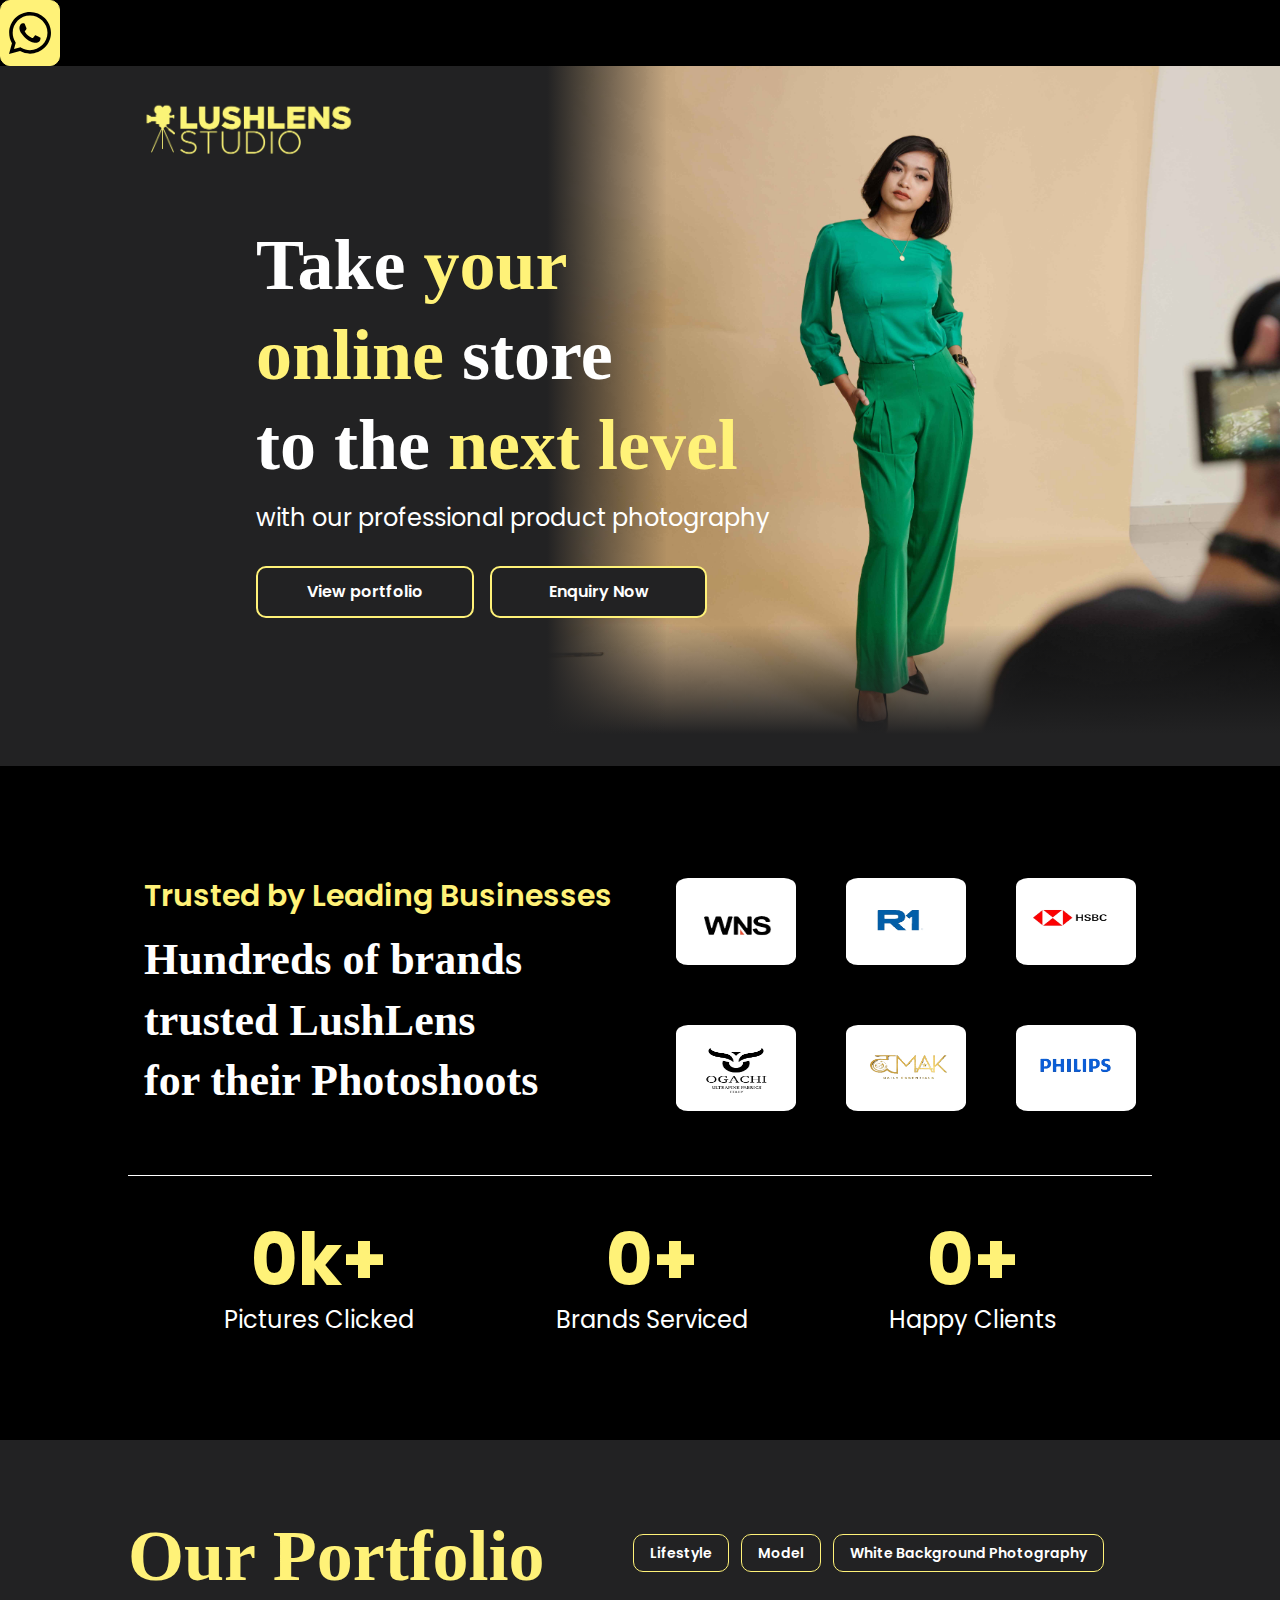
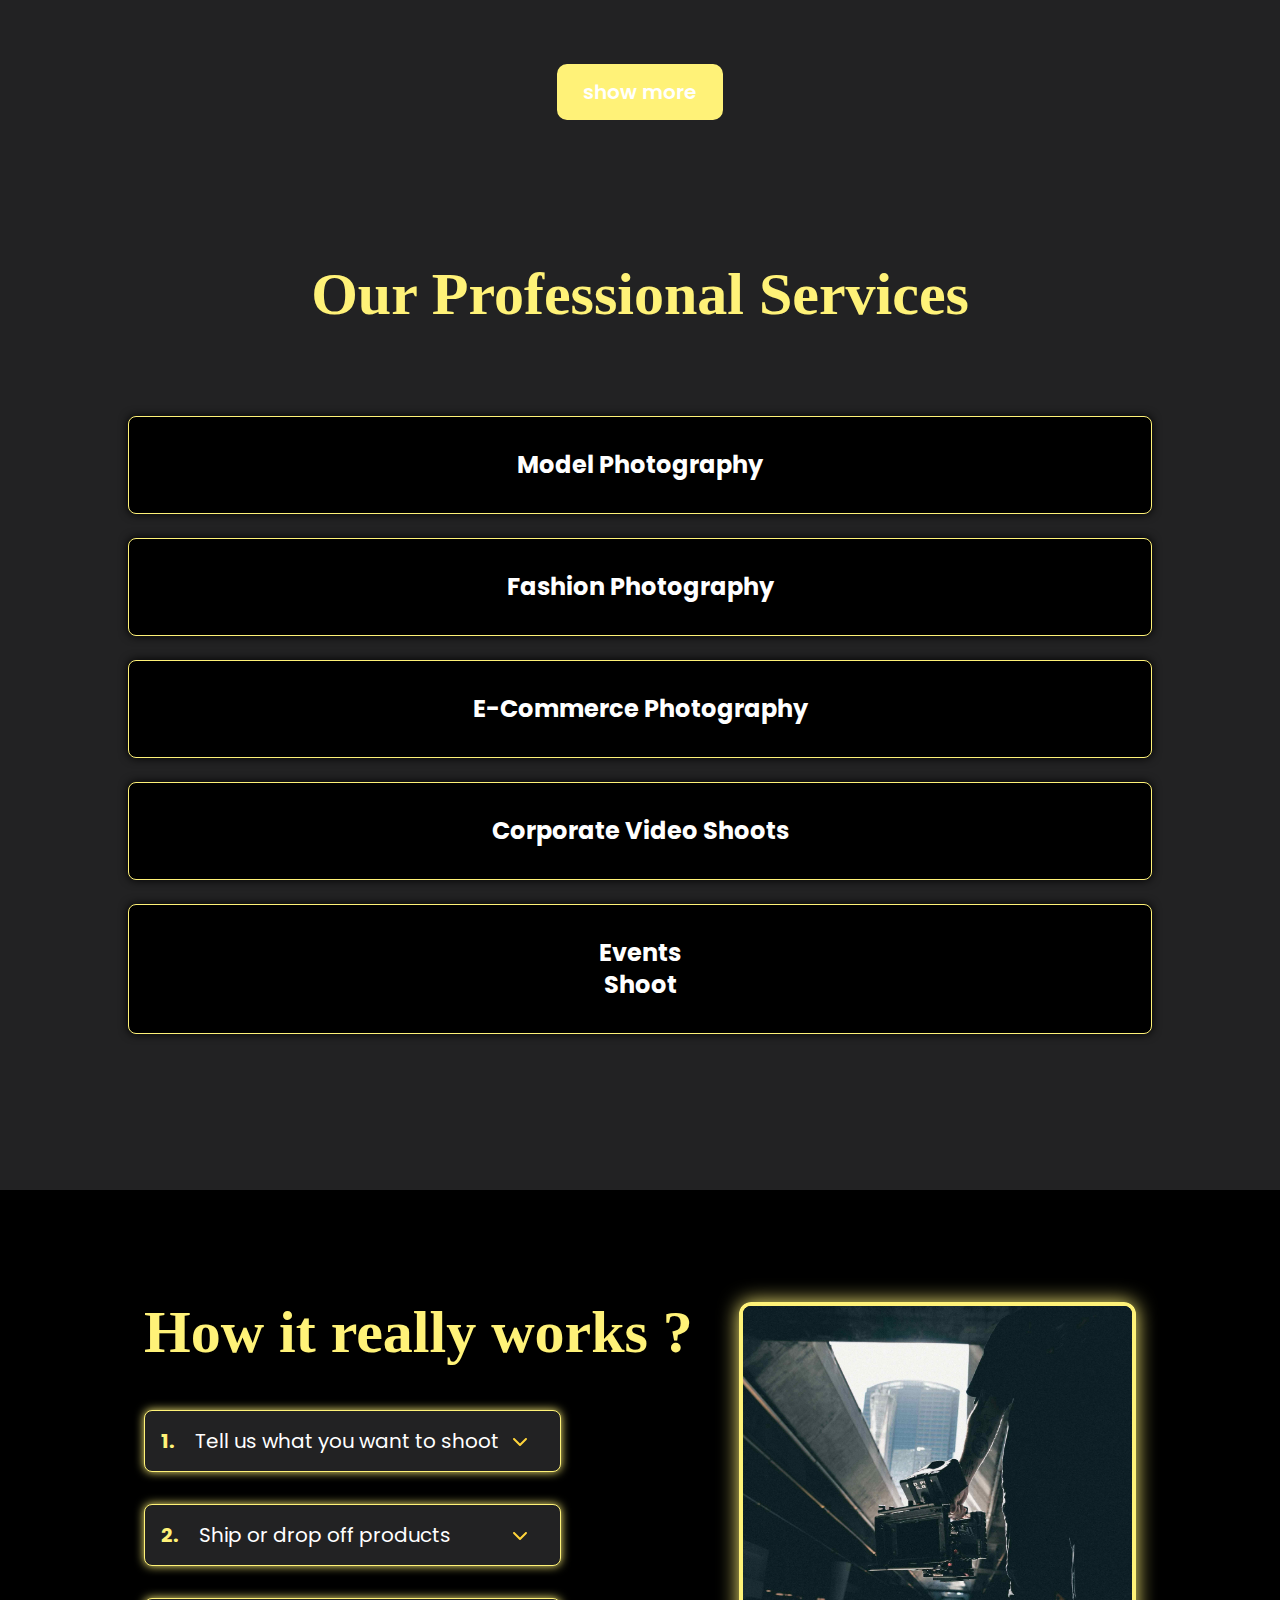
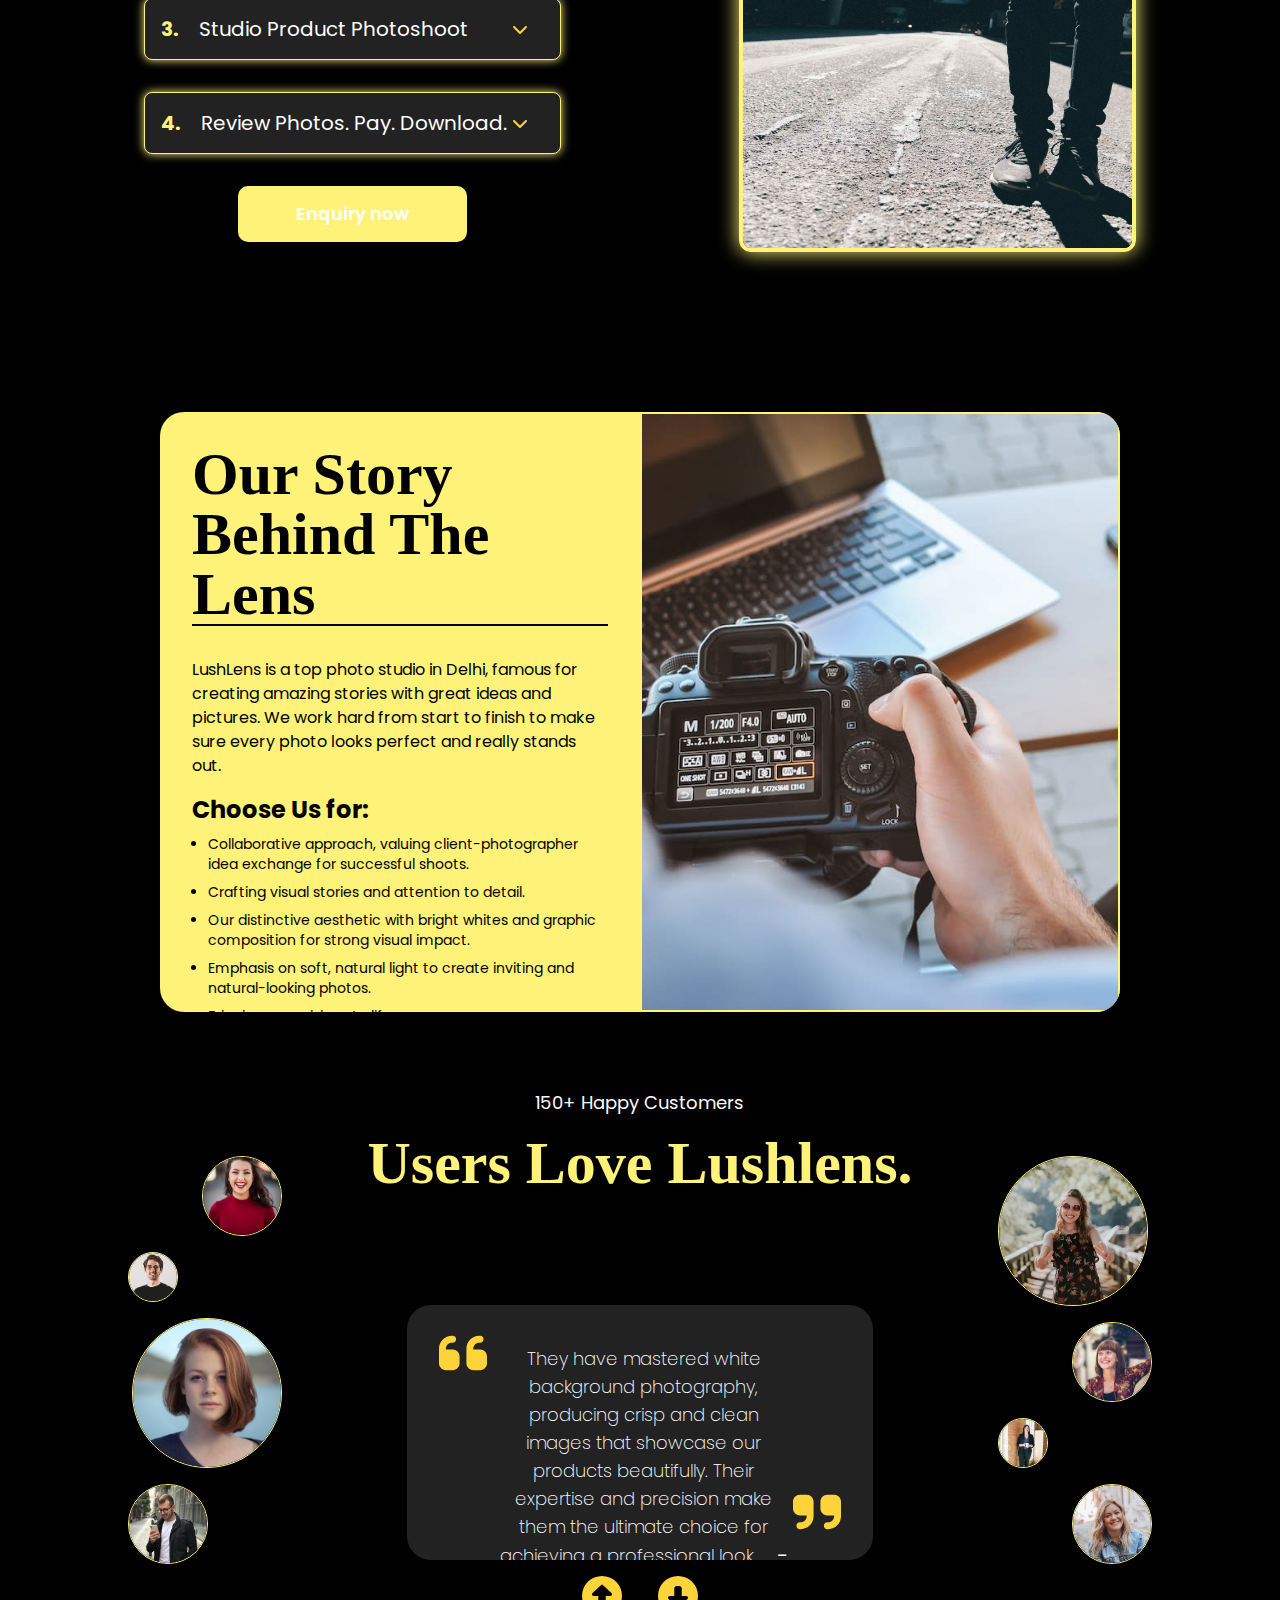
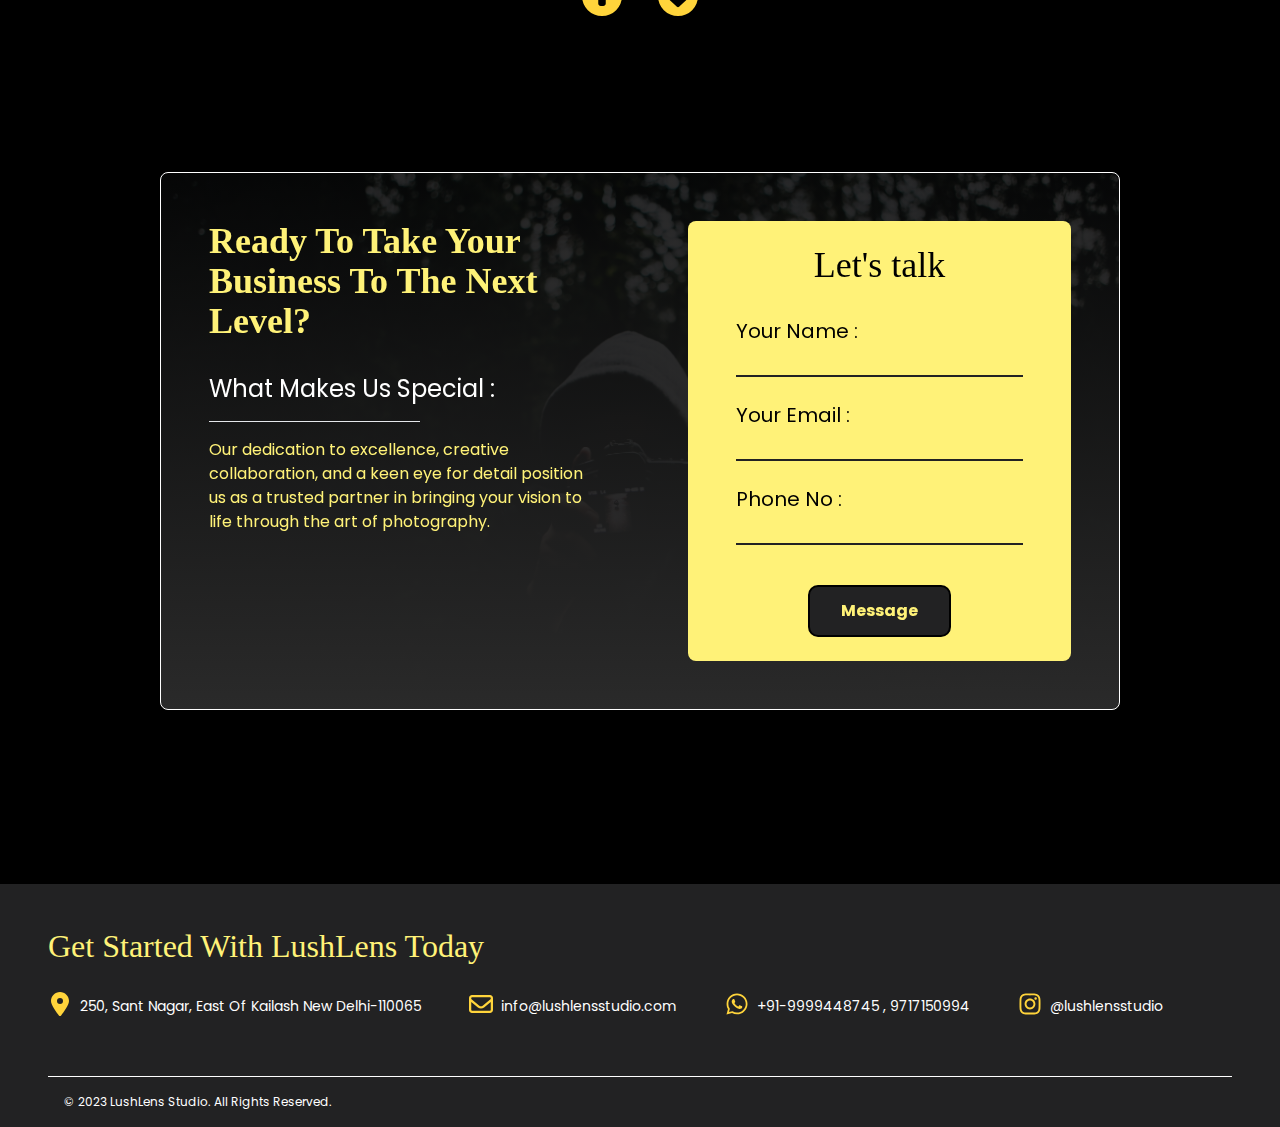
==== index.html @ 94d520b2 "Update index.html" ====
<!DOCTYPE html>
<html lang="en">

<head>
  <meta charset="UTF-8" />
  <meta name="viewport" content="width=device-width, initial-scale=1.0" />
  <title>Lushlens</title>
  <link rel="stylesheet" href="./main/style.css" />
  <link rel="preconnect" href="https://fonts.googleapis.com" />
  <link rel="preconnect" href="https://fonts.gstatic.com" crossorigin />
  <link
    href="https://fonts.googleapis.com/css2?family=Poppins:ital,wght@0,100;0,200;0,300;0,400;0,500;0,600;0,700;0,800;0,900;1,100;1,200;1,300;1,400;1,500;1,600;1,700;1,800;1,900&display=swap"
    rel="stylesheet" />
</head>

<body class="bg-black text-secondary">


  <div class="whatsapp-btn z-40 fixed bottom-2 right-2 md:bottom-8 md:right-8">
    <a href=""> <button class="px-2 py-2 border-[1px] border-black bg-third text-black"><svg class="w-12 h-12 inline-block" xmlns="http://www.w3.org/2000/svg" viewBox="0 0 448 512"><!--!Font Awesome Free 6.5.2 by @fontawesome - https://fontawesome.com License - https://fontawesome.com/license/free Copyright 2024 Fonticons, Inc.--><path d="M380.9 97.1C339 55.1 283.2 32 223.9 32c-122.4 0-222 99.6-222 222 0 39.1 10.2 77.3 29.6 111L0 480l117.7-30.9c32.4 17.7 68.9 27 106.1 27h.1c122.3 0 224.1-99.6 224.1-222 0-59.3-25.2-115-67.1-157zm-157 341.6c-33.2 0-65.7-8.9-94-25.7l-6.7-4-69.8 18.3L72 359.2l-4.4-7c-18.5-29.4-28.2-63.3-28.2-98.2 0-101.7 82.8-184.5 184.6-184.5 49.3 0 95.6 19.2 130.4 54.1 34.8 34.9 56.2 81.2 56.1 130.5 0 101.8-84.9 184.6-186.6 184.6zm101.2-138.2c-5.5-2.8-32.8-16.2-37.9-18-5.1-1.9-8.8-2.8-12.5 2.8-3.7 5.6-14.3 18-17.6 21.8-3.2 3.7-6.5 4.2-12 1.4-32.6-16.3-54-29.1-75.5-66-5.7-9.8 5.7-9.1 16.3-30.3 1.8-3.7 .9-6.9-.5-9.7-1.4-2.8-12.5-30.1-17.1-41.2-4.5-10.8-9.1-9.3-12.5-9.5-3.2-.2-6.9-.2-10.6-.2-3.7 0-9.7 1.4-14.8 6.9-5.1 5.6-19.4 19-19.4 46.3 0 27.3 19.9 53.7 22.6 57.4 2.8 3.7 39.1 59.7 94.8 83.8 35.2 15.2 49 16.5 66.6 13.9 10.7-1.6 32.8-13.4 37.4-26.4 4.6-13 4.6-24.1 3.2-26.4-1.3-2.5-5-3.9-10.5-6.6z"/></svg> </button></a>
  </div>


  <header class="w-full md:bg-primary pb-[32px] px-[16px] md:p-0 md:h-[700px]">
    <section id="header" class="w-full h-full block flex-wrap md:pl-32 md:flex justify-between">
      <div class="w-full h-3/5 md:w-2/6 md:h-full">
        <div class="website-logo w-3/5 -ml-[14px] md:ml-0">
          <img src="./assest//logo.png" alt="" />
        </div>

        <div class="content w-full md:w-[750px] mt-2 md:mt-6 md:pl-32 md:absolute md:z-20">
          <h2 class="md:text-7xl text-4xl font-serif font-bold md:leading-[90px]">
            Take <span class="text-third">your</span><br /><span class="text-third">
              online </span>store<br />to the <span class="text-third">next level </span>
          </h2>
          <h5 class="md:text-2xl mt-3 mb-2">
            with our professional product photography
          </h5>

          <div class="btn-box">
            <a href="#img-section">
              <button
                class="md:px-6 text-[12px] md:text-base font-semibold md:w-[35%] md:py-3 px-3 py-3 mt-4 mr-3 md:mt-6 border-2">
                View portfolio
              </button></a>
            <a href="#login">
              <button
                class="md:px-6 text-[12px] md:text-base font-semibold md:w-[35%] md:py-3 px-3 py-3 mt-4 md:mt-6 border-2">
                Enquiry Now
              </button></a>
          </div>
        </div>
      </div>
      <div style="
            background-image: url(./assest//hero.jpg);
            background-size: cover;
          " class="image w-full h-[250px] mt-8 md:mt-0 md:w-4/6 rounded-xl md:rounded-none md:h-full relative">
        <div class="bottom-layer inline md:block md:absolute left-0 bottom-0 w-full h-[20%]"></div>
        :
        <div class="left-layer hidden md:block md:absolute left-0 top-0 z-10 md:w-[20%] h-[10%] w-full md:h-full"></div>
      </div>
    </section>
  </header>

  <main>
    <section id="counting" class="bg-fourth py-[40px] px-[16px] md:px-32 md:py-20">
      <div class="companies md:h-[330px] w-full flex flex-wrap justify-between border-b-[1px] border-secondary">
        <div class="companies-discription md:w-1/2 md:pt-8 w-full h-full md:p-4">
          <h4 class="md:text-3xl text-[16px] font-semibold text-third">
            Trusted by Leading Businesses
          </h4>
          <h2 class="md:text-[44px] md:leading-snug text-[26px] font-semibold mt-4 md:font-serif">Hundreds of brands
            <br> trusted LushLens <br> for their Photoshoots
          </h2>
        </div>
        <div class="companies-logo md:w-1/2 w-full h-full py-8">
          <div class="logos overflow-hidden md:overflow-hidden flex-row md:flex-col">
            <div class="logos-slide"></div>

            <div class="logos-slide"></div>
          </div>
        </div>
      </div>
      <div class="countbox w-full">
        <div class="flex flex-wrap-reverse w-full h-full items-center md:p-6 md:px-24 mx-auto mt-6 justify-between">

          <div class="feature my-4 w-1/2 md:w-auto flex-shrink-0 text-center mx-auto md:mx-0 md:my-0">
            <div class="counting text-third text-4xl md:text-7xl text-center">
              <h1 class="inline font-semibold md:font-bold">
                <span>0</span>k+
              </h1>
            </div>
            <h2 class="text-sm md:text-2xl md:mt-2">Pictures Clicked</h2>

          </div>
          <div class="feature my-4 w-1/2 md:w-auto flex-shrink-0 text-center mx-auto md:mx-0 md:my-0">
            <div class="counting text-third text-4xl md:text-7xl text-center">
              <h1 class="inline font-semibold md:font-bold">
                <span>0</span>+
              </h1>
            </div>
            <h2 class="text-sm md:text-2xl md:mt-2">Brands Serviced</h2>

          </div>
          <div class="feature my-4 w-1/2 md:w-auto flex-shrink-0 text-center mx-auto md:mx-0 md:my-0">
            <div class="counting text-third text-4xl md:text-7xl text-center">
              <h1 class="inline font-semibold md:font-bold">
                <span>0</span>+
              </h1>
            </div>
            <h2 class="text-sm md:text-2xl md:mt-2">Happy Clients</h2>

          </div>
        </div>
      </div>
    </section>

    <section id="img-section" class="py-[48px] bg-primary md:p-0 md:py-20 md:px-32">
      <div class="first-box px-[16px] md:px-0 flex flex-wrap justify-between items-end mb-4 md:mb-12">
        <h1 class="text-[36px] font-semibold md:text-7xl mb-4 md:mb-0 capitalize font-serif text-third">
          our portfolio
        </h1>

        <div class="btn-section pb-4 md:mr-10">
          <button class="px-2 py-1 md:px-4 md:py-2 font-semibold text-sm my-1 mr-2">
            Lifestyle
          </button>

          <button class="px-2 py-1 md:px-4 md:py-2 font-semibold text-sm my-1 mr-2">
            Model
          </button>

          <button class="px-2 py-1 md:px-4 md:py-2 font-semibold text-sm my-1 mr-2">
            White Background Photography
          </button>
        </div>
      </div>

      <div class="second-box w-full h-[1320px] overflow-x-hidden md:overflow-hidden">
        <div class="photograph-container flex relative w-full h-full transition-all duration-1000 ease-in-out">


          <div class="photograph-box absolute grid px-[4px] md:px-0 w-full h-full md:py-8">
            <div class="image cursor-pointer w-full md:border-4 border-third overflow-hidden">
              <img src="./assest//q1.jpg" alt="" class="md:hover:scale-125 transition-all duration-500 ease-in-out" />
            </div>
            <div class="image cursor-pointer w-full md:border-4 border-third overflow-hidden">
              <img src="./assest//q2.jpg" alt="" class="md:hover:scale-125 transition-all duration-500 ease-in-out" />
            </div>
            <div class="image cursor-pointer w-full md:border-4 border-third overflow-hidden">
              <img src="./assest//q6.jpg" alt="" class="md:hover:scale-125 transition-all duration-500 ease-in-out" />
            </div>

            <div class="image cursor-pointer w-full md:border-4 border-third overflow-hidden">
              <img src="./assest//q4.jpg" alt="" class="md:hover:scale-125 transition-all duration-500 ease-in-out" />
            </div>
            <div class="image cursor-pointer w-full md:border-4 border-third overflow-hidden">
              <img src="./assest/q5.jpg" alt="" class="md:hover:scale-125 transition-all duration-500 ease-in-out" />
            </div>
            <div class="image cursor-pointer w-full md:border-4 border-third overflow-hidden">
              <img src="./assest//q3.jpg" alt="" class="md:hover:scale-125 transition-all duration-500 ease-in-out" />
            </div>

            <div class="image cursor-pointer w-full md:border-4 border-third overflow-hidden">
              <img src="./assest//q7.jpg" alt="" class="md:hover:scale-125 transition-all duration-500 ease-in-out" />
            </div>
            <div class="image cursor-pointer w-full md:border-4 border-third overflow-hidden">
              <img src="./assest//q8.jpg" alt="" class="md:hover:scale-125 transition-all duration-500 ease-in-out" />
            </div>
            <div class="image cursor-pointer w-full md:border-4 border-third overflow-hidden">
              <img src="./assest//q9.jpg" alt="" class="md:hover:scale-125 transition-all duration-500 ease-in-out" />
            </div>
          </div>


          <div class="photograph-box model-photograph absolute grid px-[4px] md:px-0 w-full h-full md:py-8">
            <div class="image cursor-pointer w-full md:border-4 border-third overflow-hidden">
              <img src="./assest//m1.jpg" alt="" class="md:hover:scale-125 transition-all duration-500 ease-in-out" />
            </div>
            <div class="image cursor-pointer w-full md:border-4 border-third overflow-hidden">
              <img src="./assest//n1.jpg" alt="" class="md:hover:scale-125 transition-all duration-500 ease-in-out" />
            </div>
            <div class="image cursor-pointer w-full md:border-4 border-third overflow-hidden">
              <img src="./assest//n2 (1).jpg" alt=""
                class="md:hover:scale-125 transition-all duration-500 ease-in-out" />
            </div>

            <div class="image cursor-pointer w-full md:border-4 border-third overflow-hidden">
              <img src="./assest//m4.jpg" alt="" class="md:hover:scale-125 transition-all duration-500 ease-in-out" />
            </div>
            <div class="image cursor-pointer w-full md:border-4 border-third overflow-hidden">
              <img src="./assest//m3.jpg" alt="" class="md:hover:scale-125 transition-all duration-500 ease-in-out" />
            </div>
            <div class="image cursor-pointer w-full md:border-4 border-third overflow-hidden">
              <img src="./assest//n3 (1).jpg" alt=""
                class="md:hover:scale-125 transition-all duration-500 ease-in-out" />
            </div>

            <div class="image cursor-pointer w-full md:border-4 border-third overflow-hidden">
              <img src="./assest//m9.jpg" alt="" class="md:hover:scale-125 transition-all duration-500 ease-in-out" />
            </div>
            <div class="image cursor-pointer w-full md:border-4 border-third overflow-hidden">
              <img src="./assest//m2.jpg" alt="" class="md:hover:scale-125 transition-all duration-500 ease-in-out" />
            </div>
            <div class="image cursor-pointer w-full md:border-4 border-third overflow-hidden">
              <img src="./assest//m5.jpg" alt="" class="md:hover:scale-125 transition-all duration-500 ease-in-out" />
            </div>
          </div>

          <div class="photograph-box absolute grid px-[4px] md:px-0 w-full h-full md:py-8">
            <div class="image cursor-pointer w-full md:border-4 border-third overflow-hidden">
              <img src="./assest//p1.jpg" alt="" class="md:hover:scale-125 transition-all duration-500 ease-in-out" />
            </div>
            <div class="image cursor-pointer w-full md:border-4 border-third overflow-hidden">
              <img src="./assest//p2.jpg" alt="" class="md:hover:scale-125 transition-all duration-500 ease-in-out" />
            </div>
            <div class="image cursor-pointer w-full md:border-4 border-third overflow-hidden">
              <img src="./assest//p3.jpg" alt="" class="md:hover:scale-125 transition-all duration-500 ease-in-out" />
            </div>

            <div class="image cursor-pointer w-full md:border-4 border-third overflow-hidden">
              <img src="./assest//p4.png" alt="" class="md:hover:scale-125 transition-all duration-500 ease-in-out" />
            </div>
            <div class="image cursor-pointer w-full md:border-4 border-third overflow-hidden">
              <img src="./assest//p5.jpg" alt="" class="md:hover:scale-125 transition-all duration-500 ease-in-out" />
            </div>
            <div class="image cursor-pointer w-full md:border-4 border-third overflow-hidden">
              <img src="./assest//n4 (1).jpg" alt=""
                class="md:hover:scale-125 transition-all duration-500 ease-in-out" />
            </div>

            <div class="image cursor-pointer w-full md:border-4 border-third overflow-hidden">
              <img src="./assest//p7.jpg" alt="" class="md:hover:scale-125 transition-all duration-500 ease-in-out" />
            </div>
            <div class="image cursor-pointer w-full md:border-4 border-third overflow-hidden">
              <img src="./assest//p8.jpg" alt="" class="md:hover:scale-125 transition-all duration-500 ease-in-out" />
            </div>
            <div class="image cursor-pointer w-full md:border-4 border-third overflow-hidden">
              <img src="./assest//p9.jpg" alt="" class="md:hover:scale-125 transition-all duration-500 ease-in-out" />
            </div>
          </div>

        </div>
      </div>

      <div class="btn w-full text-center">
        <a
          href="#login"><button
        class=" text-[15px] md:text-xl font-semibold md:w-[25%] md:py-3 px-6 py-2 bg-third text-black mt-8 md:mt-6 border-2 md:px-6">show more</button>  </a>    </div>
    </section>

    <section id="services" class=" bg-primary md:text-center py-[48px] md:py-16 pt-[24px] px-[16px] md:p-0 md:px-32 ">
      <h1 class="md:text-6xl text-4xl font-bold text-third font-serif mb-6 md:mb-20">
        Our Professional Services
      </h1>

      <div class="service-container w-full flex flex-wrap-reverse justify-between md:mb-20">
        <div style="box-shadow: 0 0 10px black"
          class="service-box w-full md:w-[16%] py-1 px-2 bg-black my-3 md:m-0 md:py-8 md:px-0 rounded-lg border-[1px] md:border-2 border-third">
          <h2 class="md:text-2xl text-lg font-semibold md:font-bold capitalize">
            Events <br class="hidden md:block"> Shoot
          </h2>

        </div>
        <div style="box-shadow: 0 0 10px black"
          class="service-box w-full md:w-[16%] py-1 px-2 bg-black my-3 md:m-0 md:py-8 md:px-0 rounded-lg border-[1px] md:border-2 border-third">
          <h2 class="md:text-2xl text-lg font-semibold md:font-bold capitalize">
            Corporate video shoots
          </h2>

        </div>
        <div style="box-shadow: 0 0 10px black"
          class="service-box w-full md:w-[16%] py-1 px-2 bg-black my-3 md:m-0 md:py-8 md:px-0 rounded-lg border-[1px] md:border-2 border-third">
          <h2 class="md:text-2xl text-lg font-semibold md:font-bold capitalize">
            E-Commerce Photography
          </h2>

        </div>
        <div style="box-shadow: 0 0 10px black"
          class="service-box w-full md:w-[16%] py-1 px-2 bg-black my-3 md:m-0 md:py-8 md:px-0 rounded-lg border-[1px] md:border-2 border-third">
          <h2 class="md:text-2xl text-lg font-semibold md:font-bold capitalize">
            Fashion Photography
          </h2>

        </div>
        <div style="box-shadow: 0 0 10px black"
          class="service-box w-full md:w-[16%] py-1 px-2 bg-black my-3 md:m-0 md:py-8 md:px-0 rounded-lg border-[1px] md:border-2 border-third">
          <h2 class="md:text-2xl text-lg font-semibold md:font-bold capitalize">
            Model Photography
          </h2>

        </div>
      </div>
    </section>

    <section id="process" class="md:min-h-[520px] md:my-28 py-[48px] px-[16px] md:p-0 md:px-24">
      <div class="process-container w-full h-full flex flex-wrap gap-0 md:px-12">
        <div class="process-box w-full md:w-3/5">
          <h1 class="md:text-6xl text-4xl font-serif text-third bold mb-8 md:mb-12 font-semibold">
            How it really works ?
          </h1>

          <div>
            <div class="process-details cursor-pointer relative md:w-[70%] mt-6">
              <div style="box-shadow: 0 0 10px var(--third)"
                class="flex justify-between items-center md:pr-8 list-none rounded-lg bg-primary border-[1px] border-third p-2 md:p-4">
                <h2 class="md:text-xl text-base">
                  <span class="md:mr-4 text-third font-bold"> 1.</span> Tell
                  us what you want to shoot
                </h2>
                <svg class="w-4 hidden md:inline-block h-4" xmlns="http://www.w3.org/2000/svg" viewBox="0 0 512 512">
                  <!--!Font Awesome Free 6.5.1 by @fontawesome - https://fontawesome.com License - https://fontawesome.com/license/free Copyright 2024 Fonticons, Inc.-->
                  <path fill="#FFD43B"
                    d="M233.4 406.6c12.5 12.5 32.8 12.5 45.3 0l192-192c12.5-12.5 12.5-32.8 0-45.3s-32.8-12.5-45.3 0L256 338.7 86.6 169.4c-12.5-12.5-32.8-12.5-45.3 0s-12.5 32.8 0 45.3l192 192z" />
                </svg>
              </div>

              <div class="process-text h-2 overflow-hidden transition-all duration-500 ease-in-out">
                <p class="p-8 -z-20 text-sm">
                  Share product details and send reference images via
                  email/WhatsApp. Specify desired photography services:
                  product shoot, ghost mannequin, garment shoot, model
                  photoshoot, 360-degree, etc.
                </p>
              </div>
            </div>
          </div>
          <div>
            <div class="process-details cursor-pointer relative md:w-[70%] mt-6">
              <div style="box-shadow: 0 0 10px var(--third)"
                class="flex justify-between items-center md:pr-8 list-none rounded-lg bg-primary border-[1px] border-third p-2 md:p-4">
                <h2 class="md:text-xl text-base">
                  <span class="md:mr-4 text-third font-bold"> 2.</span> Ship
                  or drop off products
                </h2>
                <svg class="w-4 hidden md:inline-block h-4" xmlns="http://www.w3.org/2000/svg" viewBox="0 0 512 512">
                  <!--!Font Awesome Free 6.5.1 by @fontawesome - https://fontawesome.com License - https://fontawesome.com/license/free Copyright 2024 Fonticons, Inc.-->
                  <path fill="#FFD43B"
                    d="M233.4 406.6c12.5 12.5 32.8 12.5 45.3 0l192-192c12.5-12.5 12.5-32.8 0-45.3s-32.8-12.5-45.3 0L256 338.7 86.6 169.4c-12.5-12.5-32.8-12.5-45.3 0s-12.5 32.8 0 45.3l192 192z" />
                </svg>
              </div>

              <div class="process-text h-2 overflow-hidden transition-all duration-500 ease-in-out">
                <p class="p-8 -z-20 text-sm">
                  After confirming your order via email, WhatsApp, or call,
                  ship your products to our Delhi studio using your preferred
                  courier. Once the photoshoot is complete, we'll return your
                  products.
                </p>
              </div>
            </div>
          </div>
          <div>
            <div class="process-details cursor-pointer relative md:w-[70%] mt-6">
              <div style="box-shadow: 0 0 10px var(--third)"
                class="flex justify-between items-center md:pr-8 list-none rounded-lg bg-primary border-[1px] border-third p-2 md:p-4">
                <h2 class="md:text-xl text-base">
                  <span class="md:mr-4 text-third font-bold"> 3.</span> Studio
                  Product Photoshoot
                </h2>
                <svg class="w-4 hidden md:inline-block h-4" xmlns="http://www.w3.org/2000/svg" viewBox="0 0 512 512">
                  <!--!Font Awesome Free 6.5.1 by @fontawesome - https://fontawesome.com License - https://fontawesome.com/license/free Copyright 2024 Fonticons, Inc.-->
                  <path fill="#FFD43B"
                    d="M233.4 406.6c12.5 12.5 32.8 12.5 45.3 0l192-192c12.5-12.5 12.5-32.8 0-45.3s-32.8-12.5-45.3 0L256 338.7 86.6 169.4c-12.5-12.5-32.8-12.5-45.3 0s-12.5 32.8 0 45.3l192 192z" />
                </svg>
              </div>

              <div class="process-text h-2 overflow-hidden transition-all duration-500 ease-in-out">
                <p class="p-8 -z-20 text-sm">
                  Upon receiving your products, we'll send a confirmation via
                  WhatsApp or email. Subsequently, our skilled e-commerce
                  photographers will capture professional images in our
                  studio.
                </p>
              </div>
            </div>
          </div>
          <div>
            <div class="process-details cursor-pointer relative md:w-[70%] mt-6">
              <div style="box-shadow: 0 0 10px var(--third)"
                class="flex justify-between items-center md:pr-8 list-none rounded-lg bg-primary border-[1px] border-third p-2 md:p-4">
                <h2 class="md:text-xl text-base">
                  <span class="md:mr-4 text-third font-bold"> 4.</span> Review
                  Photos. Pay. Download.
                </h2>
                <svg class="w-4 hidden md:inline-block h-4" xmlns="http://www.w3.org/2000/svg" viewBox="0 0 512 512">
                  <!--!Font Awesome Free 6.5.1 by @fontawesome - https://fontawesome.com License - https://fontawesome.com/license/free Copyright 2024 Fonticons, Inc.-->
                  <path fill="#FFD43B"
                    d="M233.4 406.6c12.5 12.5 32.8 12.5 45.3 0l192-192c12.5-12.5 12.5-32.8 0-45.3s-32.8-12.5-45.3 0L256 338.7 86.6 169.4c-12.5-12.5-32.8-12.5-45.3 0s-12.5 32.8 0 45.3l192 192z" />
                </svg>
              </div>

              <div class="process-text h-2 overflow-hidden transition-all duration-500 ease-in-out">
                <p class="p-8 -z-20 text-sm">
                  After completing the work, we'll share watermarked images on
                  Google Drive for your review. If satisfactory, we'll issue
                  an invoice for payment. Upon receipt, we'll deliver the
                  high-resolution images via WeTransfer or Google Drive.
                </p>
              </div>
            </div>
          </div>
          <div class="process-btn-box md:w-[70%] md:text-center"> 
            <a
                href="#login">
            <button
              class=" text-[15px] md:text-lg font-semibold md:w-[55%] md:py-3 px-6 py-2 bg-third text-black mt-4 md:mt-6 border-2 md:px-6">Enquiry now</button></a>
          </div>

        </div>
        <div class="process-box hidden h-full md:flex w-full md:w-2/5 relative">
          <div style="box-shadow: 0 0 20px var(--third)"
            class="process-img w-full rounded-xl overflow-hidden h-[550px] border-4 border-third">
            <img src="./assest/services.jpg" alt="" />
          </div>
        </div>
      </div>
    </section>

    <section id="features" class="py-[48px] px-[16px] md:px-40 text-fourth w-full md:py-12">
      <div
        class="features-container bg-third flex flex-wrap justify-between rounded-3xl overflow-hidden w-full min-h-[600px] md:h-[600px]">
        <div class="feature-box px-4 pt-4 w-full md:w-1/2 md:p-8">
          <h1
            class="text-5xl mb-6 md:mb-8 capitalize md:text-6xl font-serif font-semibold md:font-semibold border-b-2 border-fourth">
            Our story behind the lens
          </h1>
          <p class="md:text-base mt-2 md:mt-8">
            LushLens is a top photo studio in Delhi, famous for creating
            amazing stories with great ideas and pictures. We work hard from
            start to finish to make sure every photo looks perfect and really
            stands out.
          </p>
          <h3 class="text-2xl mt-4 font-semibold md:font-bold">
            Choose Us for:
          </h3>

          <ul class="list-disc ml-4">
            <li class="mt-2 text-sm">
              Collaborative approach, valuing client-photographer idea
              exchange for successful shoots.
            </li>
            <li class="mt-2 text-sm">
              Crafting visual stories and attention to detail.
            </li>
            <li class="mt-2 text-sm">
              Our distinctive aesthetic with bright whites and graphic
              composition for strong visual impact.
            </li>
            <li class="mt-2 text-sm">
              Emphasis on soft, natural light to create inviting and
              natural-looking photos.
            </li>
            <li class="mt-2 text-sm">Bringing your visions to life.</li>
          </ul>
        </div>

        <div class="feature-box w-full mt-8 md:mt-0 md:w-1/2 h-[300px] md:h-full border-2 border-third overflow-hidden">
          <img class="object-cover" src="./assest//camera.jpg" alt="" />
        </div>
      </div>
    </section>

    <section
      class="reviews w-full max-h-[600px] md:min-h-[600px] py-[48px] px-[16px] md:p-0 md:py-20 md:px-32 flex items-center justify-evenly">
      <div class="client-box-1 hidden md:block w-[15%] h-[80%]">
        <div class="client-1 w-full flex justify-end">
          <div class="imgbox my-2 rounded-full border-[1px] border-third overflow-hidden w-[80px] h-[80px]">
            <img class="object-cover" src="./assest/client-1.jpg" alt="" />
          </div>
        </div>
        <div class="client-2 w-full flex justify-start">
          <div class="imgbox my-2 rounded-full border-[1px] border-third overflow-hidden w-[50px] h-[50px]">
            <img class="object-cover" src="./assest/client-2.jpg" alt="" />
          </div>
        </div>
        <div class="client-3 w-full flex justify-end">
          <div class="imgbox my-2 rounded-full border-[1px] border-third overflow-hidden w-[150px] h-[150px]">
            <img class="object-cover" src="./assest/client-3.jpg" alt="" />
          </div>
        </div>
        <div class="client-4 w-full flex justify-start">
          <div class="imgbox my-2 rounded-full border-[1px] border-third overflow-hidden w-[80px] h-[80px]">
            <img class="object-cover" src="./assest/client-4.jpg" alt="" />
          </div>
        </div>
      </div>

      <div class="review-box w-full md:w-[70%] text-center">
        <h6 class="md:text-lg text-sm mt-8 md:mt-0 md:my-4 text-secondary">
          150+ Happy Customers
        </h6>
        <h1 class="font-serif md:font-semibold text-third my-3 md:mt-0 mb-6 md:mb-28 text-5xl md:text-6xl">
          Users Love Lushlens.
        </h1>

        <div
          class="comment w-full md:w-[65%] h-[220px] md:h-[255px] rounded-3xl mx-auto py-4 pt-10 md:py-10 overflow-hidden md:bg-primary relative">
          <div
            class="comment-moving-box w-full h-full px-4 md:px-[88px] md:pr-12 transition-all duration-300 ease-in-out absolute left-0">
            <div class="comment-box h-full md:mr-8">
              <p class="text-sm md:text-lg font-extralight">
                They have mastered white background photography, producing
                crisp and clean images that showcase our products beautifully.
                Their expertise and precision make them the ultimate choice
                for achieving a professional look.
                <span class="font-normal text-base md:text-xl ml-4">- Pratibha</span>
              </p>
            </div>
            <div class="comment-box h-full md:mr-8">
              <p class="text-sm md:text-lg font-extralight">
                LushLens Studios exceeded expectations with exceptional
                e-commerce photography, blending creativity and brand identity
                seamlessly, transforming my online store. A game-changer for
                e-commerce; highly recommended
                <span class="font-normal text-base md:text-xl ml-4">- Vikas Jacob</span>
              </p>
            </div>
            <div class="comment-box h-full md:mr-8">
              <p class="text-sm md:text-lg font-extralight">
                Collaborated with LushLens Studios for lifestyle product
                photography; their professionalism, creativity, and dedication
                exceeded expectations. Go-to for top-notch photography.
                <span class="font-normal text-base md:text-xl ml-4">
                  -Vandana</span>
              </p>
            </div>
            <div class="comment-box h-full md:mr-8">
              <p class="text-sm md:text-lg font-extralight">
                LushLens Studios excels in Amazon product photography,
                delivering flawless, high-quality images. Their attention to
                detail and professionalism enhance brand presence.
                <span class="font-normal text-base md:text-xl ml-4">
                  - Arti Verma</span>
              </p>
            </div>
            <div class="comment-box h-full md:mr-8">
              <p class="text-sm md:text-lg font-extralight">
                Long-term association with LushLens; exceptional videography,
                editing, and photography for all products. Highly recommend
                their commendable work.
                <span class="font-normal text-base md:text-xl ml-4">
                  - Rashmi Soni</span>
              </p>
            </div>
            <div class="comment-box h-full md:mr-8">
              <p class="text-sm md:text-lg font-extralight">
                LushLens excels in e-commerce photography, offering unmatched
                excellence with meticulous attention to detail, creativity,
                and seamless communication. A go-to choice for impactful
                visuals, enhancing brand identity.
                <span class="font-normal font-2xl ml-4">- Nishtha Singhania</span>
              </p>
            </div>
          </div>

          <div class="left-quote md:block absolute top-0 left-4 md:top-4 md:left-8">
            <svg class="md:w-12 md:h-16 w-6 h-6" xmlns="http://www.w3.org/2000/svg" viewBox="0 0 448 512">
              <path fill="#FFD43B"
                d="M0 216C0 149.7 53.7 96 120 96h8c17.7 0 32 14.3 32 32s-14.3 32-32 32h-8c-30.9 0-56 25.1-56 56v8h64c35.3 0 64 28.7 64 64v64c0 35.3-28.7 64-64 64H64c-35.3 0-64-28.7-64-64V320 288 216zm256 0c0-66.3 53.7-120 120-120h8c17.7 0 32 14.3 32 32s-14.3 32-32 32h-8c-30.9 0-56 25.1-56 56v8h64c35.3 0 64 28.7 64 64v64c0 35.3-28.7 64-64 64H320c-35.3 0-64-28.7-64-64V320 288 216z" />
            </svg>
          </div>

          <div class="right-quote md:block absolute bottom-0 right-8 md:bottom-4 md:right-8">
            <svg class="md:w-12 md:h-16 w-6 h-6" xmlns="http://www.w3.org/2000/svg" viewBox="0 0 448 512">
              <path fill="#FFD43B"
                d="M448 296c0 66.3-53.7 120-120 120h-8c-17.7 0-32-14.3-32-32s14.3-32 32-32h8c30.9 0 56-25.1 56-56v-8H320c-35.3 0-64-28.7-64-64V160c0-35.3 28.7-64 64-64h64c35.3 0 64 28.7 64 64v32 32 72zm-256 0c0 66.3-53.7 120-120 120H64c-17.7 0-32-14.3-32-32s14.3-32 32-32h8c30.9 0 56-25.1 56-56v-8H64c-35.3 0-64-28.7-64-64V160c0-35.3 28.7-64 64-64h64c35.3 0 64 28.7 64 64v32 32 72z" />
            </svg>
          </div>
        </div>

        <div class="comment-btn">
          <svg class="comment-slider-btn h-10 w-10 inline-block m-4" xmlns="http://www.w3.org/2000/svg"
            viewBox="0 0 512 512"><!--!Font Awesome Free 6.5.1 by @fontawesome - https://fontawesome.com License - https://fontawesome.com/license/free Copyright 2024 Fonticons, Inc.-->
            <path fill="#FFD43B"
              d="M256 512A256 256 0 1 0 256 0a256 256 0 1 0 0 512zM135.1 217.4l107.1-99.9c3.8-3.5 8.7-5.5 13.8-5.5s10.1 2 13.8 5.5l107.1 99.9c4.5 4.2 7.1 10.1 7.1 16.3c0 12.3-10 22.3-22.3 22.3H304v96c0 17.7-14.3 32-32 32H240c-17.7 0-32-14.3-32-32V256H150.3C138 256 128 246 128 233.7c0-6.2 2.6-12.1 7.1-16.3z" />
          </svg>
          <svg class="comment-slider-btn h-10 w-10 inline-block m-4" xmlns="http://www.w3.org/2000/svg"
            viewBox="0 0 512 512"><!--!Font Awesome Free 6.5.1 by @fontawesome - https://fontawesome.com License - https://fontawesome.com/license/free Copyright 2024 Fonticons, Inc.-->
            <path fill="#FFD43B"
              d="M256 0a256 256 0 1 0 0 512A256 256 0 1 0 256 0zM376.9 294.6L269.8 394.5c-3.8 3.5-8.7 5.5-13.8 5.5s-10.1-2-13.8-5.5L135.1 294.6c-4.5-4.2-7.1-10.1-7.1-16.3c0-12.3 10-22.3 22.3-22.3l57.7 0 0-96c0-17.7 14.3-32 32-32l32 0c17.7 0 32 14.3 32 32l0 96 57.7 0c12.3 0 22.3 10 22.3 22.3c0 6.2-2.6 12.1-7.1 16.3z" />
          </svg>
        </div>

      </div>

      <div class="client-box-2 hidden md:block w-[15%] h-[80%]">
        <div class="imgbox my-2 rounded-full border-[1px] border-third overflow-hidden w-[150px] h-[150px]">
          <img class="object-cover" src="./assest/client-6.jpg" alt="" />
        </div>

        <div class="client-3 w-full flex justify-end">
          <div class="imgbox my-2 rounded-full border-[1px] border-third overflow-hidden w-[80px] h-[80px]">
            <img class="object-cover" src="./assest/client-7.jpg" alt="" />
          </div>
        </div>
        <div class="client-2 w-full flex justify-start">
          <div class="imgbox my-2 rounded-full border-[1px] border-third overflow-hidden w-[50px] h-[50px]">
            <img class="object-cover" src="./assest/client-8.jpg" alt="" />
          </div>
        </div>
        <div class="client-3 w-full flex justify-end">
          <div class="imgbox my-2 rounded-full border-[1px] border-third overflow-hidden w-[80px] h-[80px]">
            <img class="object-cover" src="./assest/client-5.jpg" alt="" />
          </div>
        </div>
      </div>
    </section>

    <section id="login"
      class="w-full min-h-[600px] py-[48px] px-[16px] md:p-0 md:px-40 md:my-28 backdrop-blur-md text-secondary">
      <div style="
            background: linear-gradient(rgba(5, 5, 5, 0.848), #2a2a2a),
              url(./assest//wallpaperflare.com_wallpaper.jpg);
            background-size: cover;
            backdrop-filter: blur(4px);
          "
        class="loginboxes w-full h-full pb-8 md:pb-0 border-[1px] border-secondary rounded-lg flex flex-wrap justify-evenly">
        <div class="img w-full md:w-1/2 h-full px-8 md:px-12 py-8 md:py-12">
          <h1 class="md:text-4xl text-2xl font-serif md:font-bold text-third capitalize">
            Ready to take your business to the next level?
          </h1>
          <h4 class="md:text-2xl text-xl mt-4 md:mt-8 capitalize font-normal">
            What makes us special :
          </h4>

          <hr class="md:w-[55%] w-[91%] md:mt-4" />

          <p class="my-2 md:my-4 text-[13px] md:text-base text-third">
            Our dedication to excellence, creative collaboration, and a keen
            eye for detail position us as a trusted partner in bringing your
            vision to life through the art of photography.
          </p>

        </div>

        <div class="details w-full md:w-1/2 h-full md:py-12 flex justify-center items-center">
          <div class="form w-[90%] md:w-[80%] bg-third text-fourth rounded-lg px-4 md:px-12 py-6">
            <h1 class="text-4xl font-serif text-center mb-8">Let's talk</h1>
            <form action="" method="">
              <label class="inline h-12 align-middle mr-4 text-base md:text-xl font-normal" for="User_name">Your Name
                :</label>
              <input required id="User_name" type="text" name="User_name"
                class="text-base h-6 md:h-8 bg-transparent border-b-[2px] border-primary outline-none mb-6 text-secondary" />
              <br />

              <label class="inline h-12 align-middle mr-4 text-base md:text-xl font-normal" for="User_email">Your Email
                :</label>
              <input required type="email" id="User_email" name="User_email"
                class="text-base h-6 md:h-8 bg-transparent border-b-[2px] border-primary outline-none mb-6 text-secondary" />
              <br />

              <label class="inline h-12 align-middle mr-4 text-base md:text-xl font-normal" for="User_phone">Phone No
                :</label>
              <input required type="number" id="User_phone_number" name="User_phone_number"
                class="text-base h-6 md:h-8 bg-transparent border-b-[2px] border-primary outline-none mb-6 text-secondary" />
              <br />

              <button type="submit"
                class="md:w-[50%] md:py-3 px-4 py-2 md:text-base text-[14px] block mx-auto my-0 border-fourth md:mt-4 border-2 text-third">
                Message
              </button>
            </form>
          </div>
        </div>
      </div>
    </section>
  </main>

  <footer class="w-full bg-primary min-h-60 pt-[48px] px-[16px] md:p-0 md:px-12">
    <div id="footer" class="py-4 md:py-12 border-b-[1px] border-secondary min-h-48">
      <h4 class="md:text-[2rem] text-xl text-third font-serif mb-4 md:mb-8">
        Get Started With LushLens Today
      </h4>

      <div>
        <ul class="flex flex-wrap justify-start items-center">
          <li class="mr-12 text-sm md:text-balance mb-3 flex align-center items-end">
            <svg class="md:w-6 w-8 mr-2 md:h-6 h-10 inline-block" xmlns="http://www.w3.org/2000/svg"
              viewBox="0 0 384 512">
              <path fill="#FFD43B"
                d="M215.7 499.2C267 435 384 279.4 384 192C384 86 298 0 192 0S0 86 0 192c0 87.4 117 243 168.3 307.2c12.3 15.3 35.1 15.3 47.4 0zM192 128a64 64 0 1 1 0 128 64 64 0 1 1 0-128z" />
            </svg>250, Sant Nagar, East Of Kailash New Delhi-110065
          </li>
          <li class="mr-12 text-sm mb-3 flex align-center items-end">
            <svg class="w-6 mr-2 h-6 inline-block" xmlns="http://www.w3.org/2000/svg" viewBox="0 0 512 512">
              <path fill="#FFD43B"
                d="M64 112c-8.8 0-16 7.2-16 16v22.1L220.5 291.7c20.7 17 50.4 17 71.1 0L464 150.1V128c0-8.8-7.2-16-16-16H64zM48 212.2V384c0 8.8 7.2 16 16 16H448c8.8 0 16-7.2 16-16V212.2L322 328.8c-38.4 31.5-93.7 31.5-132 0L48 212.2zM0 128C0 92.7 28.7 64 64 64H448c35.3 0 64 28.7 64 64V384c0 35.3-28.7 64-64 64H64c-35.3 0-64-28.7-64-64V128z" />
            </svg>info@lushlensstudio.com
          </li>
          <li class="mr-12 text-sm mb-3 flex align-center items-end">
            <svg class="w-6 mr-2 h-6 inline-block" xmlns="http://www.w3.org/2000/svg" viewBox="0 0 448 512">
              <path fill="#FFD43B"
                d="M380.9 97.1C339 55.1 283.2 32 223.9 32c-122.4 0-222 99.6-222 222 0 39.1 10.2 77.3 29.6 111L0 480l117.7-30.9c32.4 17.7 68.9 27 106.1 27h.1c122.3 0 224.1-99.6 224.1-222 0-59.3-25.2-115-67.1-157zm-157 341.6c-33.2 0-65.7-8.9-94-25.7l-6.7-4-69.8 18.3L72 359.2l-4.4-7c-18.5-29.4-28.2-63.3-28.2-98.2 0-101.7 82.8-184.5 184.6-184.5 49.3 0 95.6 19.2 130.4 54.1 34.8 34.9 56.2 81.2 56.1 130.5 0 101.8-84.9 184.6-186.6 184.6zm101.2-138.2c-5.5-2.8-32.8-16.2-37.9-18-5.1-1.9-8.8-2.8-12.5 2.8-3.7 5.6-14.3 18-17.6 21.8-3.2 3.7-6.5 4.2-12 1.4-32.6-16.3-54-29.1-75.5-66-5.7-9.8 5.7-9.1 16.3-30.3 1.8-3.7 .9-6.9-.5-9.7-1.4-2.8-12.5-30.1-17.1-41.2-4.5-10.8-9.1-9.3-12.5-9.5-3.2-.2-6.9-.2-10.6-.2-3.7 0-9.7 1.4-14.8 6.9-5.1 5.6-19.4 19-19.4 46.3 0 27.3 19.9 53.7 22.6 57.4 2.8 3.7 39.1 59.7 94.8 83.8 35.2 15.2 49 16.5 66.6 13.9 10.7-1.6 32.8-13.4 37.4-26.4 4.6-13 4.6-24.1 3.2-26.4-1.3-2.5-5-3.9-10.5-6.6z" />
            </svg>+91-9999448745 , 9717150994
          </li>
          <li class="mr-12 text-sm mb-3 flex align-center items-end">

            <svg class="w-6 mr-2 h-6 inline-block" xmlns="http://www.w3.org/2000/svg" viewBox="0 0 448 512">
              <path fill="#FFD43B"
                d="M224.1 141c-63.6 0-114.9 51.3-114.9 114.9s51.3 114.9 114.9 114.9S339 319.5 339 255.9 287.7 141 224.1 141zm0 189.6c-41.1 0-74.7-33.5-74.7-74.7s33.5-74.7 74.7-74.7 74.7 33.5 74.7 74.7-33.6 74.7-74.7 74.7zm146.4-194.3c0 14.9-12 26.8-26.8 26.8-14.9 0-26.8-12-26.8-26.8s12-26.8 26.8-26.8 26.8 12 26.8 26.8zm76.1 27.2c-1.7-35.9-9.9-67.7-36.2-93.9-26.2-26.2-58-34.4-93.9-36.2-37-2.1-147.9-2.1-184.9 0-35.8 1.7-67.6 9.9-93.9 36.1s-34.4 58-36.2 93.9c-2.1 37-2.1 147.9 0 184.9 1.7 35.9 9.9 67.7 36.2 93.9s58 34.4 93.9 36.2c37 2.1 147.9 2.1 184.9 0 35.9-1.7 67.7-9.9 93.9-36.2 26.2-26.2 34.4-58 36.2-93.9 2.1-37 2.1-147.8 0-184.8zM398.8 388c-7.8 19.6-22.9 34.7-42.6 42.6-29.5 11.7-99.5 9-132.1 9s-102.7 2.6-132.1-9c-19.6-7.8-34.7-22.9-42.6-42.6-11.7-29.5-9-99.5-9-132.1s-2.6-102.7 9-132.1c7.8-19.6 22.9-34.7 42.6-42.6 29.5-11.7 99.5-9 132.1-9s102.7-2.6 132.1 9c19.6 7.8 34.7 22.9 42.6 42.6 11.7 29.5 9 99.5 9 132.1s2.7 102.7-9 132.1z" />
            </svg>
            @lushlensstudio
          </li>
        </ul>
      </div>
    </div>
    <div class="rights p-4 pb-0 text-[12px] h-20 md:h-24">
      <h6>© 2023 LushLens Studio. All Rights Reserved.</h6>
    </div>
  </footer>

  <script src="./main/main.js"></script>
</body>

</html>
---- main/style.css ----
/*
! tailwindcss v3.4.3 | MIT License | https://tailwindcss.com
*/

/*
1. Prevent padding and border from affecting element width. (https://github.com/mozdevs/cssremedy/issues/4)
2. Allow adding a border to an element by just adding a border-width. (https://github.com/tailwindcss/tailwindcss/pull/116)
*/

*,
::before,
::after {
  box-sizing: border-box;
  /* 1 */
  border-width: 0;
  /* 2 */
  border-style: solid;
  /* 2 */
  border-color: #e5e7eb;
  /* 2 */
}

::before,
::after {
  --tw-content: '';
}

/*
1. Use a consistent sensible line-height in all browsers.
2. Prevent adjustments of font size after orientation changes in iOS.
3. Use a more readable tab size.
4. Use the user's configured `sans` font-family by default.
5. Use the user's configured `sans` font-feature-settings by default.
6. Use the user's configured `sans` font-variation-settings by default.
7. Disable tap highlights on iOS
*/

html,
:host {
  line-height: 1.5;
  /* 1 */
  -webkit-text-size-adjust: 100%;
  /* 2 */
  -moz-tab-size: 4;
  /* 3 */
  -o-tab-size: 4;
     tab-size: 4;
  /* 3 */
  font-family: ui-sans-serif, system-ui, sans-serif, "Apple Color Emoji", "Segoe UI Emoji", "Segoe UI Symbol", "Noto Color Emoji";
  /* 4 */
  font-feature-settings: normal;
  /* 5 */
  font-variation-settings: normal;
  /* 6 */
  -webkit-tap-highlight-color: transparent;
  /* 7 */
}

/*
1. Remove the margin in all browsers.
2. Inherit line-height from `html` so users can set them as a class directly on the `html` element.
*/

body {
  margin: 0;
  /* 1 */
  line-height: inherit;
  /* 2 */
}

/*
1. Add the correct height in Firefox.
2. Correct the inheritance of border color in Firefox. (https://bugzilla.mozilla.org/show_bug.cgi?id=190655)
3. Ensure horizontal rules are visible by default.
*/

hr {
  height: 0;
  /* 1 */
  color: inherit;
  /* 2 */
  border-top-width: 1px;
  /* 3 */
}

/*
Add the correct text decoration in Chrome, Edge, and Safari.
*/

abbr:where([title]) {
  -webkit-text-decoration: underline dotted;
          text-decoration: underline dotted;
}

/*
Remove the default font size and weight for headings.
*/

h1,
h2,
h3,
h4,
h5,
h6 {
  font-size: inherit;
  font-weight: inherit;
}

/*
Reset links to optimize for opt-in styling instead of opt-out.
*/

a {
  color: inherit;
  text-decoration: inherit;
}

/*
Add the correct font weight in Edge and Safari.
*/

b,
strong {
  font-weight: bolder;
}

/*
1. Use the user's configured `mono` font-family by default.
2. Use the user's configured `mono` font-feature-settings by default.
3. Use the user's configured `mono` font-variation-settings by default.
4. Correct the odd `em` font sizing in all browsers.
*/

code,
kbd,
samp,
pre {
  font-family: ui-monospace, SFMono-Regular, Menlo, Monaco, Consolas, "Liberation Mono", "Courier New", monospace;
  /* 1 */
  font-feature-settings: normal;
  /* 2 */
  font-variation-settings: normal;
  /* 3 */
  font-size: 1em;
  /* 4 */
}

/*
Add the correct font size in all browsers.
*/

small {
  font-size: 80%;
}

/*
Prevent `sub` and `sup` elements from affecting the line height in all browsers.
*/

sub,
sup {
  font-size: 75%;
  line-height: 0;
  position: relative;
  vertical-align: baseline;
}

sub {
  bottom: -0.25em;
}

sup {
  top: -0.5em;
}

/*
1. Remove text indentation from table contents in Chrome and Safari. (https://bugs.chromium.org/p/chromium/issues/detail?id=999088, https://bugs.webkit.org/show_bug.cgi?id=201297)
2. Correct table border color inheritance in all Chrome and Safari. (https://bugs.chromium.org/p/chromium/issues/detail?id=935729, https://bugs.webkit.org/show_bug.cgi?id=195016)
3. Remove gaps between table borders by default.
*/

table {
  text-indent: 0;
  /* 1 */
  border-color: inherit;
  /* 2 */
  border-collapse: collapse;
  /* 3 */
}

/*
1. Change the font styles in all browsers.
2. Remove the margin in Firefox and Safari.
3. Remove default padding in all browsers.
*/

button,
input,
optgroup,
select,
textarea {
  font-family: inherit;
  /* 1 */
  font-feature-settings: inherit;
  /* 1 */
  font-variation-settings: inherit;
  /* 1 */
  font-size: 100%;
  /* 1 */
  font-weight: inherit;
  /* 1 */
  line-height: inherit;
  /* 1 */
  letter-spacing: inherit;
  /* 1 */
  color: inherit;
  /* 1 */
  margin: 0;
  /* 2 */
  padding: 0;
  /* 3 */
}

/*
Remove the inheritance of text transform in Edge and Firefox.
*/

button,
select {
  text-transform: none;
}

/*
1. Correct the inability to style clickable types in iOS and Safari.
2. Remove default button styles.
*/

button,
input:where([type='button']),
input:where([type='reset']),
input:where([type='submit']) {
  -webkit-appearance: button;
  /* 1 */
  background-color: transparent;
  /* 2 */
  background-image: none;
  /* 2 */
}

/*
Use the modern Firefox focus style for all focusable elements.
*/

:-moz-focusring {
  outline: auto;
}

/*
Remove the additional `:invalid` styles in Firefox. (https://github.com/mozilla/gecko-dev/blob/2f9eacd9d3d995c937b4251a5557d95d494c9be1/layout/style/res/forms.css#L728-L737)
*/

:-moz-ui-invalid {
  box-shadow: none;
}

/*
Add the correct vertical alignment in Chrome and Firefox.
*/

progress {
  vertical-align: baseline;
}

/*
Correct the cursor style of increment and decrement buttons in Safari.
*/

::-webkit-inner-spin-button,
::-webkit-outer-spin-button {
  height: auto;
}

/*
1. Correct the odd appearance in Chrome and Safari.
2. Correct the outline style in Safari.
*/

[type='search'] {
  -webkit-appearance: textfield;
  /* 1 */
  outline-offset: -2px;
  /* 2 */
}

/*
Remove the inner padding in Chrome and Safari on macOS.
*/

::-webkit-search-decoration {
  -webkit-appearance: none;
}

/*
1. Correct the inability to style clickable types in iOS and Safari.
2. Change font properties to `inherit` in Safari.
*/

::-webkit-file-upload-button {
  -webkit-appearance: button;
  /* 1 */
  font: inherit;
  /* 2 */
}

/*
Add the correct display in Chrome and Safari.
*/

summary {
  display: list-item;
}

/*
Removes the default spacing and border for appropriate elements.
*/

blockquote,
dl,
dd,
h1,
h2,
h3,
h4,
h5,
h6,
hr,
figure,
p,
pre {
  margin: 0;
}

fieldset {
  margin: 0;
  padding: 0;
}

legend {
  padding: 0;
}

ol,
ul,
menu {
  list-style: none;
  margin: 0;
  padding: 0;
}

/*
Reset default styling for dialogs.
*/

dialog {
  padding: 0;
}

/*
Prevent resizing textareas horizontally by default.
*/

textarea {
  resize: vertical;
}

/*
1. Reset the default placeholder opacity in Firefox. (https://github.com/tailwindlabs/tailwindcss/issues/3300)
2. Set the default placeholder color to the user's configured gray 400 color.
*/

input::-moz-placeholder, textarea::-moz-placeholder {
  opacity: 1;
  /* 1 */
  color: #9ca3af;
  /* 2 */
}

input::placeholder,
textarea::placeholder {
  opacity: 1;
  /* 1 */
  color: #9ca3af;
  /* 2 */
}

/*
Set the default cursor for buttons.
*/

button,
[role="button"] {
  cursor: pointer;
}

/*
Make sure disabled buttons don't get the pointer cursor.
*/

:disabled {
  cursor: default;
}

/*
1. Make replaced elements `display: block` by default. (https://github.com/mozdevs/cssremedy/issues/14)
2. Add `vertical-align: middle` to align replaced elements more sensibly by default. (https://github.com/jensimmons/cssremedy/issues/14#issuecomment-634934210)
   This can trigger a poorly considered lint error in some tools but is included by design.
*/

img,
svg,
video,
canvas,
audio,
iframe,
embed,
object {
  display: block;
  /* 1 */
  vertical-align: middle;
  /* 2 */
}

/*
Constrain images and videos to the parent width and preserve their intrinsic aspect ratio. (https://github.com/mozdevs/cssremedy/issues/14)
*/

img,
video {
  max-width: 100%;
  height: auto;
}

/* Make elements with the HTML hidden attribute stay hidden by default */

[hidden] {
  display: none;
}

*, ::before, ::after {
  --tw-border-spacing-x: 0;
  --tw-border-spacing-y: 0;
  --tw-translate-x: 0;
  --tw-translate-y: 0;
  --tw-rotate: 0;
  --tw-skew-x: 0;
  --tw-skew-y: 0;
  --tw-scale-x: 1;
  --tw-scale-y: 1;
  --tw-pan-x:  ;
  --tw-pan-y:  ;
  --tw-pinch-zoom:  ;
  --tw-scroll-snap-strictness: proximity;
  --tw-gradient-from-position:  ;
  --tw-gradient-via-position:  ;
  --tw-gradient-to-position:  ;
  --tw-ordinal:  ;
  --tw-slashed-zero:  ;
  --tw-numeric-figure:  ;
  --tw-numeric-spacing:  ;
  --tw-numeric-fraction:  ;
  --tw-ring-inset:  ;
  --tw-ring-offset-width: 0px;
  --tw-ring-offset-color: #fff;
  --tw-ring-color: rgb(59 130 246 / 0.5);
  --tw-ring-offset-shadow: 0 0 #0000;
  --tw-ring-shadow: 0 0 #0000;
  --tw-shadow: 0 0 #0000;
  --tw-shadow-colored: 0 0 #0000;
  --tw-blur:  ;
  --tw-brightness:  ;
  --tw-contrast:  ;
  --tw-grayscale:  ;
  --tw-hue-rotate:  ;
  --tw-invert:  ;
  --tw-saturate:  ;
  --tw-sepia:  ;
  --tw-drop-shadow:  ;
  --tw-backdrop-blur:  ;
  --tw-backdrop-brightness:  ;
  --tw-backdrop-contrast:  ;
  --tw-backdrop-grayscale:  ;
  --tw-backdrop-hue-rotate:  ;
  --tw-backdrop-invert:  ;
  --tw-backdrop-opacity:  ;
  --tw-backdrop-saturate:  ;
  --tw-backdrop-sepia:  ;
  --tw-contain-size:  ;
  --tw-contain-layout:  ;
  --tw-contain-paint:  ;
  --tw-contain-style:  ;
}

::backdrop {
  --tw-border-spacing-x: 0;
  --tw-border-spacing-y: 0;
  --tw-translate-x: 0;
  --tw-translate-y: 0;
  --tw-rotate: 0;
  --tw-skew-x: 0;
  --tw-skew-y: 0;
  --tw-scale-x: 1;
  --tw-scale-y: 1;
  --tw-pan-x:  ;
  --tw-pan-y:  ;
  --tw-pinch-zoom:  ;
  --tw-scroll-snap-strictness: proximity;
  --tw-gradient-from-position:  ;
  --tw-gradient-via-position:  ;
  --tw-gradient-to-position:  ;
  --tw-ordinal:  ;
  --tw-slashed-zero:  ;
  --tw-numeric-figure:  ;
  --tw-numeric-spacing:  ;
  --tw-numeric-fraction:  ;
  --tw-ring-inset:  ;
  --tw-ring-offset-width: 0px;
  --tw-ring-offset-color: #fff;
  --tw-ring-color: rgb(59 130 246 / 0.5);
  --tw-ring-offset-shadow: 0 0 #0000;
  --tw-ring-shadow: 0 0 #0000;
  --tw-shadow: 0 0 #0000;
  --tw-shadow-colored: 0 0 #0000;
  --tw-blur:  ;
  --tw-brightness:  ;
  --tw-contrast:  ;
  --tw-grayscale:  ;
  --tw-hue-rotate:  ;
  --tw-invert:  ;
  --tw-saturate:  ;
  --tw-sepia:  ;
  --tw-drop-shadow:  ;
  --tw-backdrop-blur:  ;
  --tw-backdrop-brightness:  ;
  --tw-backdrop-contrast:  ;
  --tw-backdrop-grayscale:  ;
  --tw-backdrop-hue-rotate:  ;
  --tw-backdrop-invert:  ;
  --tw-backdrop-opacity:  ;
  --tw-backdrop-saturate:  ;
  --tw-backdrop-sepia:  ;
  --tw-contain-size:  ;
  --tw-contain-layout:  ;
  --tw-contain-paint:  ;
  --tw-contain-style:  ;
}

.absolute {
  position: absolute;
}

.relative {
  position: relative;
}

.bottom-0 {
  bottom: 0px;
}

.left-0 {
  left: 0px;
}

.left-4 {
  left: 1rem;
}

.right-8 {
  right: 2rem;
}

.top-0 {
  top: 0px;
}

.-z-20 {
  z-index: -20;
}

.z-10 {
  z-index: 10;
}

.m-4 {
  margin: 1rem;
}

.mx-auto {
  margin-left: auto;
  margin-right: auto;
}

.my-0 {
  margin-top: 0px;
  margin-bottom: 0px;
}

.my-1 {
  margin-top: 0.25rem;
  margin-bottom: 0.25rem;
}

.my-2 {
  margin-top: 0.5rem;
  margin-bottom: 0.5rem;
}

.my-3 {
  margin-top: 0.75rem;
  margin-bottom: 0.75rem;
}

.my-4 {
  margin-top: 1rem;
  margin-bottom: 1rem;
}

.-ml-\[14px\] {
  margin-left: -14px;
}

.mb-2 {
  margin-bottom: 0.5rem;
}

.mb-3 {
  margin-bottom: 0.75rem;
}

.mb-4 {
  margin-bottom: 1rem;
}

.mb-6 {
  margin-bottom: 1.5rem;
}

.mb-8 {
  margin-bottom: 2rem;
}

.ml-4 {
  margin-left: 1rem;
}

.mr-12 {
  margin-right: 3rem;
}

.mr-2 {
  margin-right: 0.5rem;
}

.mr-3 {
  margin-right: 0.75rem;
}

.mr-4 {
  margin-right: 1rem;
}

.mt-2 {
  margin-top: 0.5rem;
}

.mt-3 {
  margin-top: 0.75rem;
}

.mt-4 {
  margin-top: 1rem;
}

.mt-6 {
  margin-top: 1.5rem;
}

.mt-8 {
  margin-top: 2rem;
}

.block {
  display: block;
}

.inline-block {
  display: inline-block;
}

.inline {
  display: inline;
}

.flex {
  display: flex;
}

.grid {
  display: grid;
}

.hidden {
  display: none;
}

.h-10 {
  height: 2.5rem;
}

.h-12 {
  height: 3rem;
}

.h-2 {
  height: 0.5rem;
}

.h-24 {
  height: 6rem;
}

.h-3\/5 {
  height: 60%;
}

.h-4 {
  height: 1rem;
}

.h-6 {
  height: 1.5rem;
}

.h-\[10\%\] {
  height: 10%;
}

.h-\[1220px\] {
  height: 1220px;
}

.h-\[150px\] {
  height: 150px;
}

.h-\[180px\] {
  height: 180px;
}

.h-\[20\%\] {
  height: 20%;
}

.h-\[250px\] {
  height: 250px;
}

.h-\[300px\] {
  height: 300px;
}

.h-\[50px\] {
  height: 50px;
}

.h-\[550px\] {
  height: 550px;
}

.h-\[80\%\] {
  height: 80%;
}

.h-\[80px\] {
  height: 80px;
}

.h-full {
  height: 100%;
}

.max-h-\[600px\] {
  max-height: 600px;
}

.min-h-48 {
  min-height: 12rem;
}

.min-h-72 {
  min-height: 18rem;
}

.min-h-\[600px\] {
  min-height: 600px;
}

.w-1\/2 {
  width: 50%;
}

.w-10 {
  width: 2.5rem;
}

.w-3\/5 {
  width: 60%;
}

.w-4 {
  width: 1rem;
}

.w-6 {
  width: 1.5rem;
}

.w-8 {
  width: 2rem;
}

.w-\[15\%\] {
  width: 15%;
}

.w-\[150px\] {
  width: 150px;
}

.w-\[50px\] {
  width: 50px;
}

.w-\[80px\] {
  width: 80px;
}

.w-\[90\%\] {
  width: 90%;
}

.w-\[91\%\] {
  width: 91%;
}

.w-full {
  width: 100%;
}

.flex-shrink-0 {
  flex-shrink: 0;
}

.cursor-pointer {
  cursor: pointer;
}

.list-disc {
  list-style-type: disc;
}

.list-none {
  list-style-type: none;
}

.flex-row {
  flex-direction: row;
}

.flex-wrap {
  flex-wrap: wrap;
}

.flex-wrap-reverse {
  flex-wrap: wrap-reverse;
}

.items-end {
  align-items: flex-end;
}

.items-center {
  align-items: center;
}

.justify-start {
  justify-content: flex-start;
}

.justify-end {
  justify-content: flex-end;
}

.justify-center {
  justify-content: center;
}

.justify-between {
  justify-content: space-between;
}

.justify-evenly {
  justify-content: space-evenly;
}

.gap-0 {
  gap: 0px;
}

.overflow-hidden {
  overflow: hidden;
}

.overflow-x-hidden {
  overflow-x: hidden;
}

.overflow-y-hidden {
  overflow-y: hidden;
}

.rounded-3xl {
  border-radius: 1.5rem;
}

.rounded-full {
  border-radius: 9999px;
}

.rounded-lg {
  border-radius: 0.5rem;
}

.rounded-xl {
  border-radius: 0.75rem;
}

.border-2 {
  border-width: 2px;
}

.border-4 {
  border-width: 4px;
}

.border-\[1px\] {
  border-width: 1px;
}

.border-b-2 {
  border-bottom-width: 2px;
}

.border-b-\[1px\] {
  border-bottom-width: 1px;
}

.border-b-\[2px\] {
  border-bottom-width: 2px;
}

.border-fourth {
  --tw-border-opacity: 1;
  border-color: rgb(0 0 0 / var(--tw-border-opacity));
}

.border-primary {
  --tw-border-opacity: 1;
  border-color: rgb(34 34 35 / var(--tw-border-opacity));
}

.border-secondary {
  --tw-border-opacity: 1;
  border-color: rgb(255 255 255 / var(--tw-border-opacity));
}

.border-third {
  --tw-border-opacity: 1;
  border-color: rgb(255 242 120 / var(--tw-border-opacity));
}

.bg-black {
  --tw-bg-opacity: 1;
  background-color: rgb(0 0 0 / var(--tw-bg-opacity));
}

.bg-fourth {
  --tw-bg-opacity: 1;
  background-color: rgb(0 0 0 / var(--tw-bg-opacity));
}

.bg-primary {
  --tw-bg-opacity: 1;
  background-color: rgb(34 34 35 / var(--tw-bg-opacity));
}

.bg-third {
  --tw-bg-opacity: 1;
  background-color: rgb(255 242 120 / var(--tw-bg-opacity));
}

.bg-transparent {
  background-color: transparent;
}

.object-cover {
  -o-object-fit: cover;
     object-fit: cover;
}

.p-2 {
  padding: 0.5rem;
}

.p-4 {
  padding: 1rem;
}

.p-8 {
  padding: 2rem;
}

.px-2 {
  padding-left: 0.5rem;
  padding-right: 0.5rem;
}

.px-3 {
  padding-left: 0.75rem;
  padding-right: 0.75rem;
}

.px-4 {
  padding-left: 1rem;
  padding-right: 1rem;
}

.px-8 {
  padding-left: 2rem;
  padding-right: 2rem;
}

.px-\[16px\] {
  padding-left: 16px;
  padding-right: 16px;
}

.px-\[4px\] {
  padding-left: 4px;
  padding-right: 4px;
}

.py-1 {
  padding-top: 0.25rem;
  padding-bottom: 0.25rem;
}

.py-2 {
  padding-top: 0.5rem;
  padding-bottom: 0.5rem;
}

.py-3 {
  padding-top: 0.75rem;
  padding-bottom: 0.75rem;
}

.py-4 {
  padding-top: 1rem;
  padding-bottom: 1rem;
}

.py-6 {
  padding-top: 1.5rem;
  padding-bottom: 1.5rem;
}

.py-8 {
  padding-top: 2rem;
  padding-bottom: 2rem;
}

.py-\[40px\] {
  padding-top: 40px;
  padding-bottom: 40px;
}

.py-\[48px\] {
  padding-top: 48px;
  padding-bottom: 48px;
}

.pb-4 {
  padding-bottom: 1rem;
}

.pb-8 {
  padding-bottom: 2rem;
}

.pb-\[32px\] {
  padding-bottom: 32px;
}

.pt-4 {
  padding-top: 1rem;
}

.pt-8 {
  padding-top: 2rem;
}

.text-center {
  text-align: center;
}

.align-middle {
  vertical-align: middle;
}

.font-serif {
  font-family: ui-serif, Georgia, Cambria, "Times New Roman", Times, serif;
}

.text-2xl {
  font-size: 1.5rem;
  line-height: 2rem;
}

.text-4xl {
  font-size: 2.25rem;
  line-height: 2.5rem;
}

.text-5xl {
  font-size: 3rem;
  line-height: 1;
}

.text-\[12px\] {
  font-size: 12px;
}

.text-\[13px\] {
  font-size: 13px;
}

.text-\[14px\] {
  font-size: 14px;
}

.text-\[16px\] {
  font-size: 16px;
}

.text-\[26px\] {
  font-size: 26px;
}

.text-\[36px\] {
  font-size: 36px;
}

.text-base {
  font-size: 1rem;
  line-height: 1.5rem;
}

.text-sm {
  font-size: 0.875rem;
  line-height: 1.25rem;
}

.text-xl {
  font-size: 1.25rem;
  line-height: 1.75rem;
}

.font-bold {
  font-weight: 700;
}

.font-extralight {
  font-weight: 200;
}

.font-normal {
  font-weight: 400;
}

.font-semibold {
  font-weight: 600;
}

.capitalize {
  text-transform: capitalize;
}

.text-fourth {
  --tw-text-opacity: 1;
  color: rgb(0 0 0 / var(--tw-text-opacity));
}

.text-secondary {
  --tw-text-opacity: 1;
  color: rgb(255 255 255 / var(--tw-text-opacity));
}

.text-third {
  --tw-text-opacity: 1;
  color: rgb(255 242 120 / var(--tw-text-opacity));
}

.outline-none {
  outline: 2px solid transparent;
  outline-offset: 2px;
}

.blur {
  --tw-blur: blur(8px);
  filter: var(--tw-blur) var(--tw-brightness) var(--tw-contrast) var(--tw-grayscale) var(--tw-hue-rotate) var(--tw-invert) var(--tw-saturate) var(--tw-sepia) var(--tw-drop-shadow);
}

.backdrop-blur-md {
  --tw-backdrop-blur: blur(12px);
  -webkit-backdrop-filter: var(--tw-backdrop-blur) var(--tw-backdrop-brightness) var(--tw-backdrop-contrast) var(--tw-backdrop-grayscale) var(--tw-backdrop-hue-rotate) var(--tw-backdrop-invert) var(--tw-backdrop-opacity) var(--tw-backdrop-saturate) var(--tw-backdrop-sepia);
          backdrop-filter: var(--tw-backdrop-blur) var(--tw-backdrop-brightness) var(--tw-backdrop-contrast) var(--tw-backdrop-grayscale) var(--tw-backdrop-hue-rotate) var(--tw-backdrop-invert) var(--tw-backdrop-opacity) var(--tw-backdrop-saturate) var(--tw-backdrop-sepia);
}

.backdrop-filter {
  -webkit-backdrop-filter: var(--tw-backdrop-blur) var(--tw-backdrop-brightness) var(--tw-backdrop-contrast) var(--tw-backdrop-grayscale) var(--tw-backdrop-hue-rotate) var(--tw-backdrop-invert) var(--tw-backdrop-opacity) var(--tw-backdrop-saturate) var(--tw-backdrop-sepia);
          backdrop-filter: var(--tw-backdrop-blur) var(--tw-backdrop-brightness) var(--tw-backdrop-contrast) var(--tw-backdrop-grayscale) var(--tw-backdrop-hue-rotate) var(--tw-backdrop-invert) var(--tw-backdrop-opacity) var(--tw-backdrop-saturate) var(--tw-backdrop-sepia);
}

.transition-all {
  transition-property: all;
  transition-timing-function: cubic-bezier(0.4, 0, 0.2, 1);
  transition-duration: 150ms;
}

.duration-1000 {
  transition-duration: 1000ms;
}

.duration-300 {
  transition-duration: 300ms;
}

.duration-500 {
  transition-duration: 500ms;
}

.ease-in-out {
  transition-timing-function: cubic-bezier(0.4, 0, 0.2, 1);
}

:root {
  --primary: #222223;
  --secondary: hsl(0, 0%, 100%);
  --third: #fff278;
  --fourth: black;
}

* {
  margin: 0;
  padding: 0;
  box-sizing: border-box;
  text-decoration: none;
}

body {
  font-family: "Poppins", sans-serif;
}

img {
  width: 100%;
  height: 100%;
}

.sidebar {
  display: none;
}

.left-layer {
  background: linear-gradient(270deg, rgba(36, 33, 27, 0) -1%, #222223 77.17%);
}

.bottom-layer {
  background: linear-gradient(180deg, rgba(36, 33, 27, 0) -1%, #222223 77.17%);
}

button {
  position: relative;
  overflow: hidden;
  background: var(--primary);
  font-weight: bolder;
  color: var(--secondary);
  z-index: 1;
  cursor: pointer;
  font-family: "Poppins", sans-serif;
  border: 1px solid var(--third);
  border-radius: 10px;
}

button:hover {
  color: var(--primary);
}

button:after {
  content: "";
  background: var(--third);
  position: absolute;
  z-index: -1;
  left: -20%;
  right: -20%;
  top: 0;
  bottom: 0;
  transform: skewX(-45deg) scale(0, 1);
  transition: all 0.5s;
}

button:hover:after {
  transform: skewX(-45deg) scale(1, 1);
  transition: all 0.5s;
}

#login .loginboxes .form input {
  width: 100%;
}

@keyframes slide {
  from {
    transform: translateX(0);
  }

  to {
    transform: translateX(-170%);
  }
}

.logos {
  height: 100%;
  position: relative;
  display: flex;
  align-items: center;
  /* justify-content: space-between; */
  gap: 60px;
}

.logos:hover .logos-slide {
  animation-play-state: paused;
}

.logos-slide {
  display: flex;
  align-items: center;
  justify-content: space-between;
  gap: 50px;
  animation: 10s slide infinite linear;
  flex-shrink: 0;
  margin-right: 50px;
}

.logos-slide div {
  /* width: 100px;
  height: 100px; */
  flex-shrink: 0;
  background-color: var(--secondary);
  border-radius: 10%;
  padding: 10px;
}

.logos-slide img {
  width: 100px;
  aspect-ratio: 3/2;
}

.photograph-box {
  /* grid-template-rows: auto auto auto; */
  grid-template-columns: auto auto auto;
  row-gap: 10px;
  -moz-column-gap: 10px;
       column-gap: 10px;
}

.photograph-box .image img {
  aspect-ratio: 4/4;
}

.open {
  height: 110px;
}

.open p {
  opacity: 1;
}

@media (max-width: 768px) {
  .logos-slide {
    animation: 20s slide infinite linear;
  }

  .logos-slide div {
    padding: 0;
  }

  .logos-slide img {
    width: 100px;
    aspect-ratio: 4/2;
  }

  .photograph-box {
    grid-template-columns: auto auto;
    -moz-column-gap: 10px;
         column-gap: 10px;
    row-gap: 6px;
  }

  .photograph-box .image img {
    aspect-ratio: 3/5;
  }

  .model-photograph .image img {
    -o-object-fit: cover;
       object-fit: cover;
  }

  .open {
    height: 190px;
  }
}

@media (min-width: 768px) {
  .md\:absolute {
    position: absolute;
  }

  .md\:bottom-4 {
    bottom: 1rem;
  }

  .md\:left-8 {
    left: 2rem;
  }

  .md\:right-8 {
    right: 2rem;
  }

  .md\:top-4 {
    top: 1rem;
  }

  .md\:z-20 {
    z-index: 20;
  }

  .md\:mx-0 {
    margin-left: 0px;
    margin-right: 0px;
  }

  .md\:my-0 {
    margin-top: 0px;
    margin-bottom: 0px;
  }

  .md\:my-28 {
    margin-top: 7rem;
    margin-bottom: 7rem;
  }

  .md\:my-4 {
    margin-top: 1rem;
    margin-bottom: 1rem;
  }

  .md\:mb-0 {
    margin-bottom: 0px;
  }

  .md\:mb-12 {
    margin-bottom: 3rem;
  }

  .md\:mb-20 {
    margin-bottom: 5rem;
  }

  .md\:mb-28 {
    margin-bottom: 7rem;
  }

  .md\:mb-8 {
    margin-bottom: 2rem;
  }

  .md\:ml-0 {
    margin-left: 0px;
  }

  .md\:mr-10 {
    margin-right: 2.5rem;
  }

  .md\:mr-4 {
    margin-right: 1rem;
  }

  .md\:mr-8 {
    margin-right: 2rem;
  }

  .md\:mt-0 {
    margin-top: 0px;
  }

  .md\:mt-2 {
    margin-top: 0.5rem;
  }

  .md\:mt-4 {
    margin-top: 1rem;
  }

  .md\:mt-6 {
    margin-top: 1.5rem;
  }

  .md\:mt-8 {
    margin-top: 2rem;
  }

  .md\:block {
    display: block;
  }

  .md\:inline-block {
    display: inline-block;
  }

  .md\:flex {
    display: flex;
  }

  .md\:h-16 {
    height: 4rem;
  }

  .md\:h-6 {
    height: 1.5rem;
  }

  .md\:h-8 {
    height: 2rem;
  }

  .md\:h-\[255px\] {
    height: 255px;
  }

  .md\:h-\[330px\] {
    height: 330px;
  }

  .md\:h-\[600px\] {
    height: 600px;
  }

  .md\:h-\[700px\] {
    height: 700px;
  }

  .md\:h-full {
    height: 100%;
  }

  .md\:min-h-\[520px\] {
    min-height: 520px;
  }

  .md\:min-h-\[600px\] {
    min-height: 600px;
  }

  .md\:w-1\/2 {
    width: 50%;
  }

  .md\:w-12 {
    width: 3rem;
  }

  .md\:w-2\/5 {
    width: 40%;
  }

  .md\:w-2\/6 {
    width: 33.333333%;
  }

  .md\:w-3\/5 {
    width: 60%;
  }

  .md\:w-4\/6 {
    width: 66.666667%;
  }

  .md\:w-6 {
    width: 1.5rem;
  }

  .md\:w-\[20\%\] {
    width: 20%;
  }

  .md\:w-\[35\%\] {
    width: 35%;
  }

  .md\:w-\[50\%\] {
    width: 50%;
  }

  .md\:w-\[55\%\] {
    width: 55%;
  }

  .md\:w-\[65\%\] {
    width: 65%;
  }

  .md\:w-\[70\%\] {
    width: 70%;
  }

  .md\:w-\[750px\] {
    width: 750px;
  }

  .md\:w-\[80\%\] {
    width: 80%;
  }

  .md\:w-auto {
    width: auto;
  }

  .md\:flex-col {
    flex-direction: column;
  }

  .md\:overflow-hidden {
    overflow: hidden;
  }

  .md\:text-balance {
    text-wrap: balance;
  }

  .md\:rounded-none {
    border-radius: 0px;
  }

  .md\:border-4 {
    border-width: 4px;
  }

  .md\:border-r-2 {
    border-right-width: 2px;
  }

  .md\:border-third {
    --tw-border-opacity: 1;
    border-color: rgb(255 242 120 / var(--tw-border-opacity));
  }

  .md\:bg-primary {
    --tw-bg-opacity: 1;
    background-color: rgb(34 34 35 / var(--tw-bg-opacity));
  }

  .md\:p-0 {
    padding: 0px;
  }

  .md\:p-4 {
    padding: 1rem;
  }

  .md\:p-6 {
    padding: 1.5rem;
  }

  .md\:p-8 {
    padding: 2rem;
  }

  .md\:px-0 {
    padding-left: 0px;
    padding-right: 0px;
  }

  .md\:px-12 {
    padding-left: 3rem;
    padding-right: 3rem;
  }

  .md\:px-24 {
    padding-left: 6rem;
    padding-right: 6rem;
  }

  .md\:px-32 {
    padding-left: 8rem;
    padding-right: 8rem;
  }

  .md\:px-4 {
    padding-left: 1rem;
    padding-right: 1rem;
  }

  .md\:px-40 {
    padding-left: 10rem;
    padding-right: 10rem;
  }

  .md\:px-6 {
    padding-left: 1.5rem;
    padding-right: 1.5rem;
  }

  .md\:px-\[88px\] {
    padding-left: 88px;
    padding-right: 88px;
  }

  .md\:py-10 {
    padding-top: 2.5rem;
    padding-bottom: 2.5rem;
  }

  .md\:py-12 {
    padding-top: 3rem;
    padding-bottom: 3rem;
  }

  .md\:py-16 {
    padding-top: 4rem;
    padding-bottom: 4rem;
  }

  .md\:py-2 {
    padding-top: 0.5rem;
    padding-bottom: 0.5rem;
  }

  .md\:py-20 {
    padding-top: 5rem;
    padding-bottom: 5rem;
  }

  .md\:py-3 {
    padding-top: 0.75rem;
    padding-bottom: 0.75rem;
  }

  .md\:py-8 {
    padding-top: 2rem;
    padding-bottom: 2rem;
  }

  .md\:pb-0 {
    padding-bottom: 0px;
  }

  .md\:pb-8 {
    padding-bottom: 2rem;
  }

  .md\:pl-32 {
    padding-left: 8rem;
  }

  .md\:pr-12 {
    padding-right: 3rem;
  }

  .md\:pr-8 {
    padding-right: 2rem;
  }

  .md\:pt-8 {
    padding-top: 2rem;
  }

  .md\:text-center {
    text-align: center;
  }

  .md\:font-serif {
    font-family: ui-serif, Georgia, Cambria, "Times New Roman", Times, serif;
  }

  .md\:text-2xl {
    font-size: 1.5rem;
    line-height: 2rem;
  }

  .md\:text-3xl {
    font-size: 1.875rem;
    line-height: 2.25rem;
  }

  .md\:text-4xl {
    font-size: 2.25rem;
    line-height: 2.5rem;
  }

  .md\:text-6xl {
    font-size: 3.75rem;
    line-height: 1;
  }

  .md\:text-7xl {
    font-size: 4.5rem;
    line-height: 1;
  }

  .md\:text-\[2rem\] {
    font-size: 2rem;
  }

  .md\:text-\[44px\] {
    font-size: 44px;
  }

  .md\:text-base {
    font-size: 1rem;
    line-height: 1.5rem;
  }

  .md\:text-lg {
    font-size: 1.125rem;
    line-height: 1.75rem;
  }

  .md\:text-xl {
    font-size: 1.25rem;
    line-height: 1.75rem;
  }

  .md\:font-bold {
    font-weight: 700;
  }

  .md\:font-normal {
    font-weight: 400;
  }

  .md\:font-semibold {
    font-weight: 600;
  }

  .md\:leading-\[90px\] {
    line-height: 90px;
  }

  .md\:leading-snug {
    line-height: 1.375;
  }

  .md\:hover\:scale-125:hover {
    --tw-scale-x: 1.25;
    --tw-scale-y: 1.25;
    transform: translate(var(--tw-translate-x), var(--tw-translate-y)) rotate(var(--tw-rotate)) skewX(var(--tw-skew-x)) skewY(var(--tw-skew-y)) scaleX(var(--tw-scale-x)) scaleY(var(--tw-scale-y));
  }
}
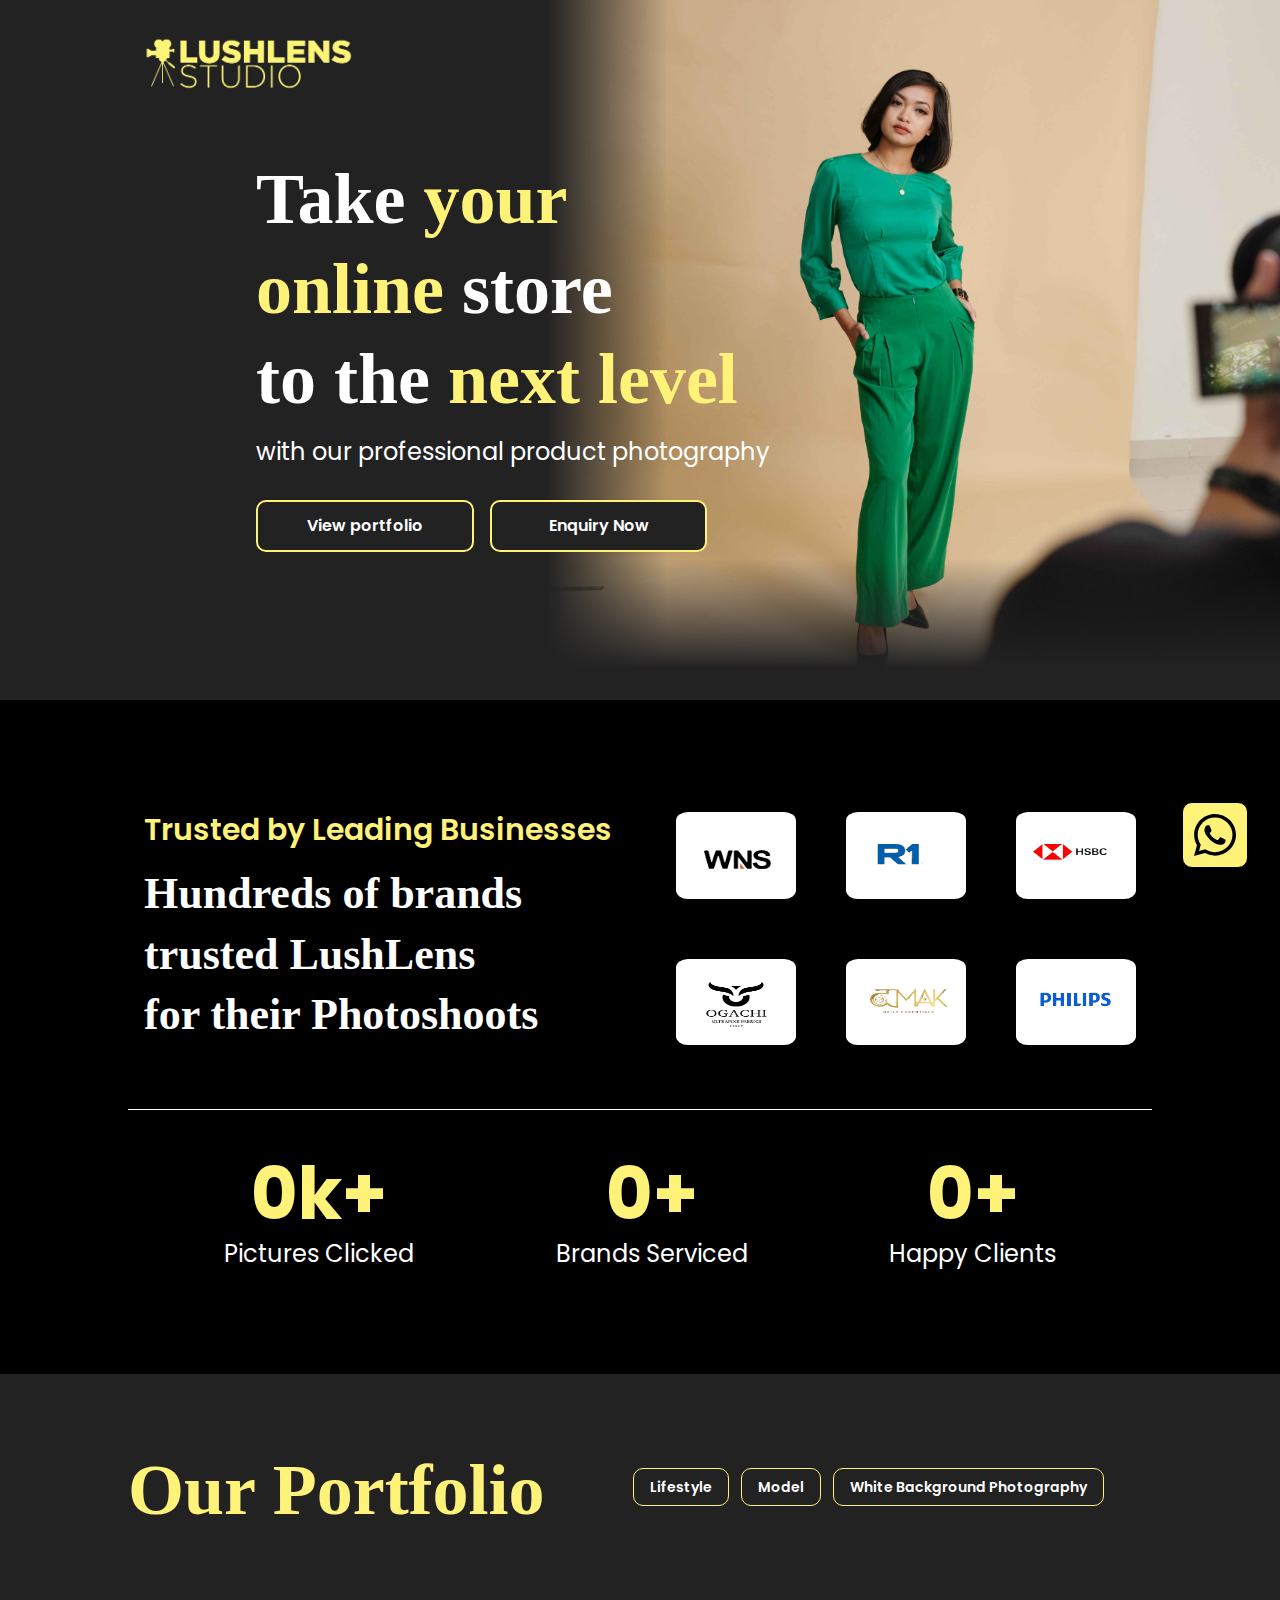
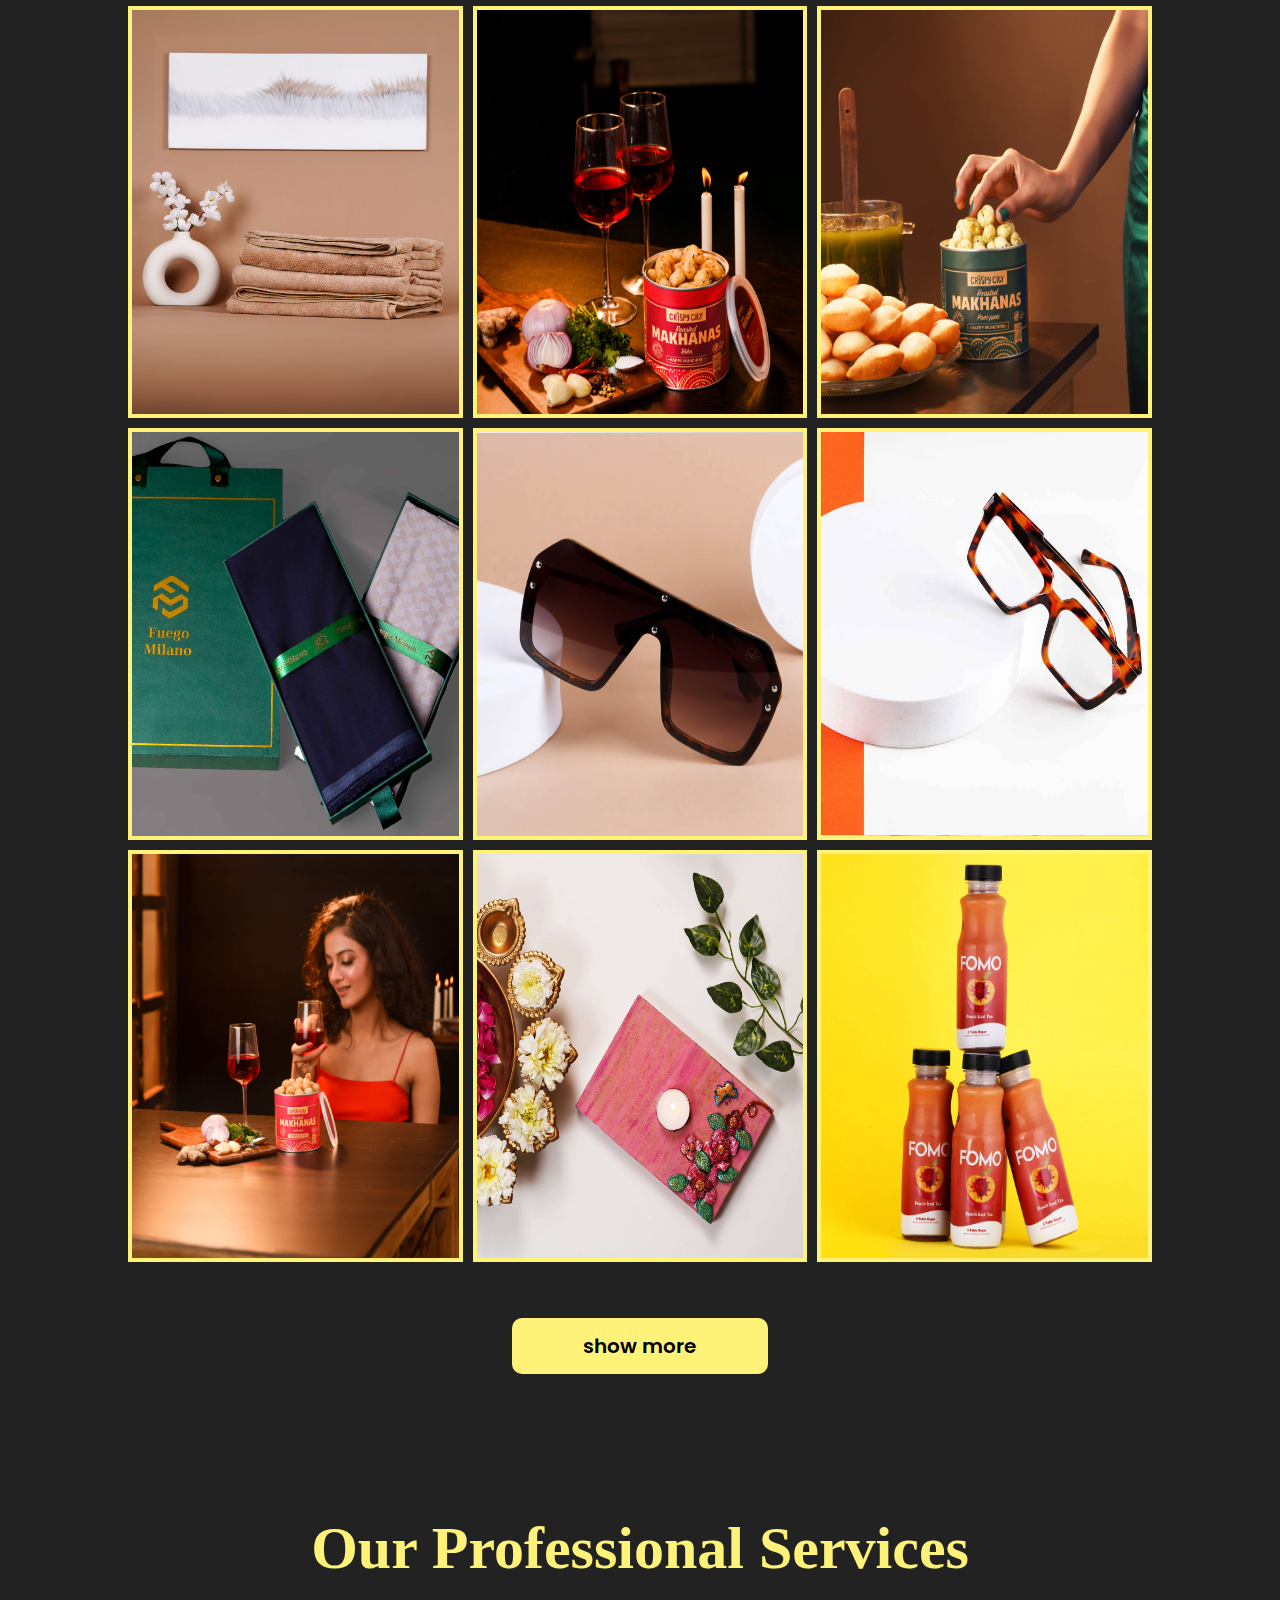
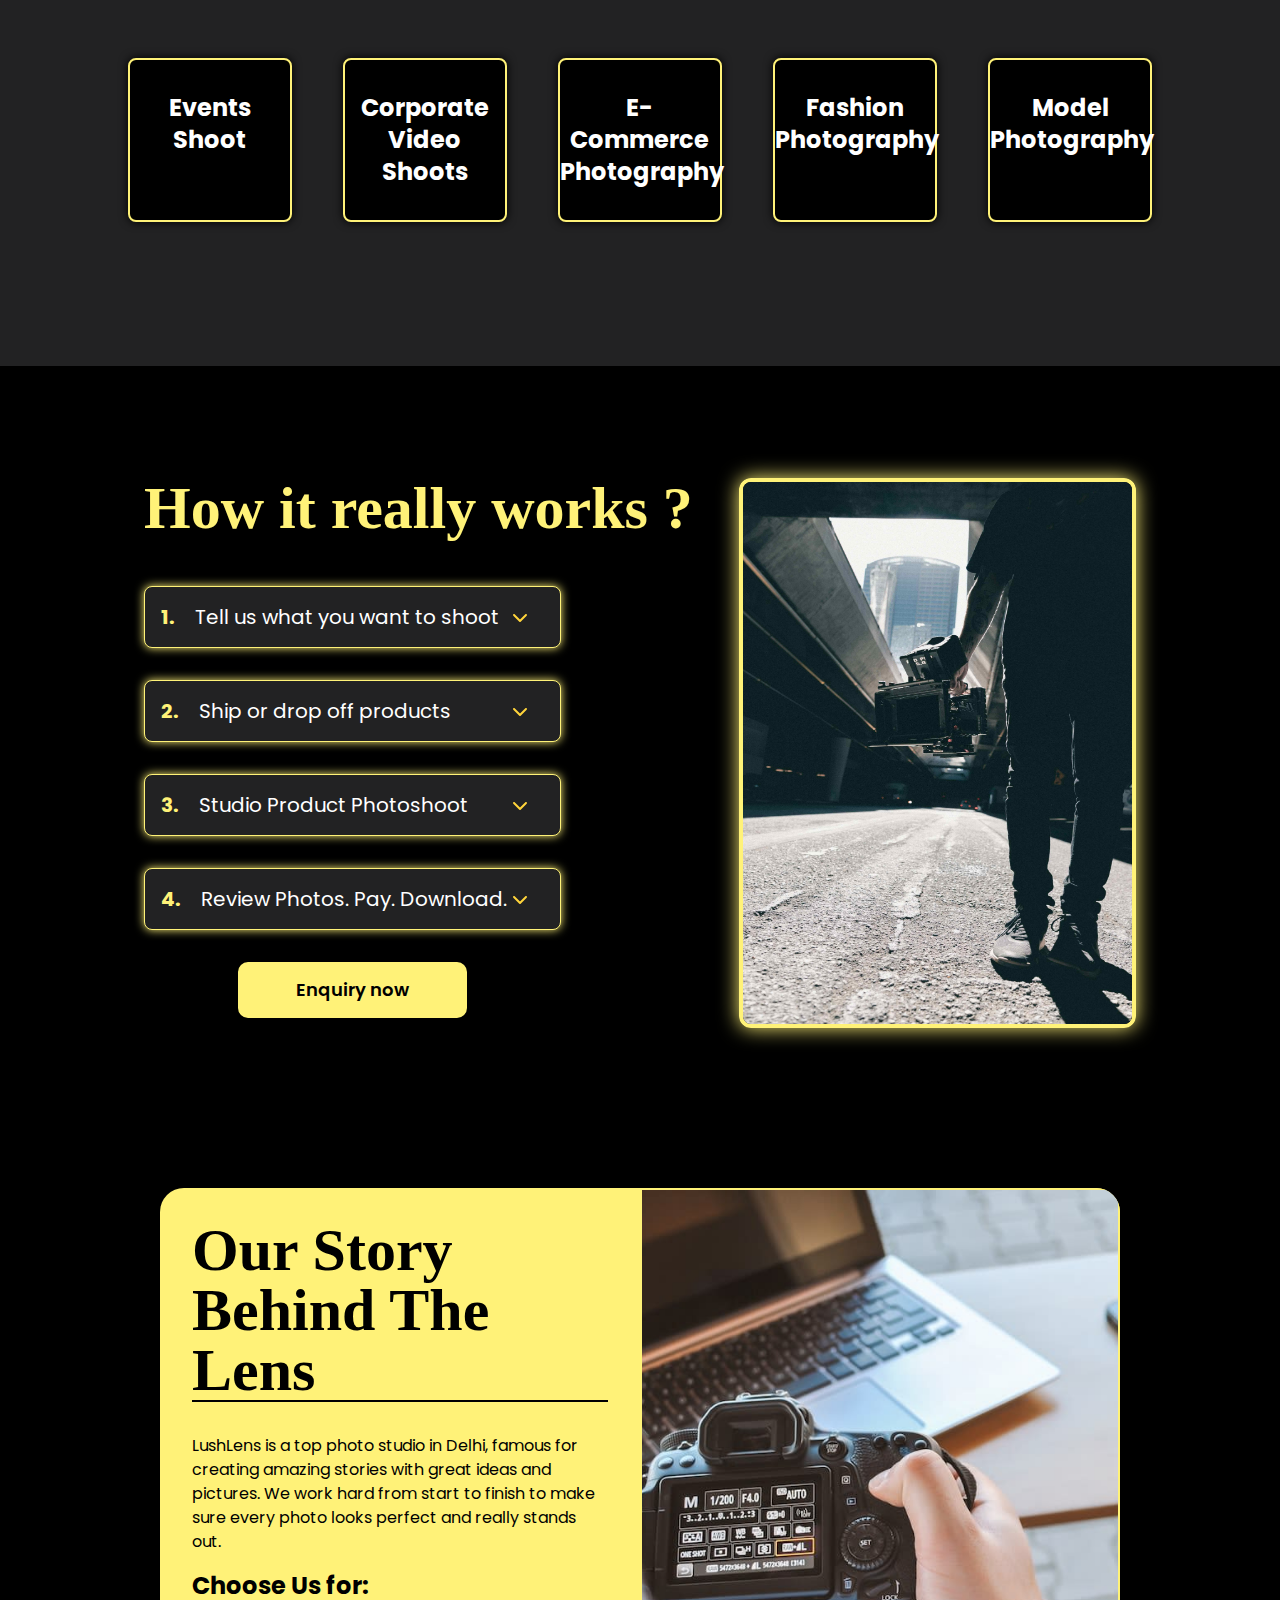
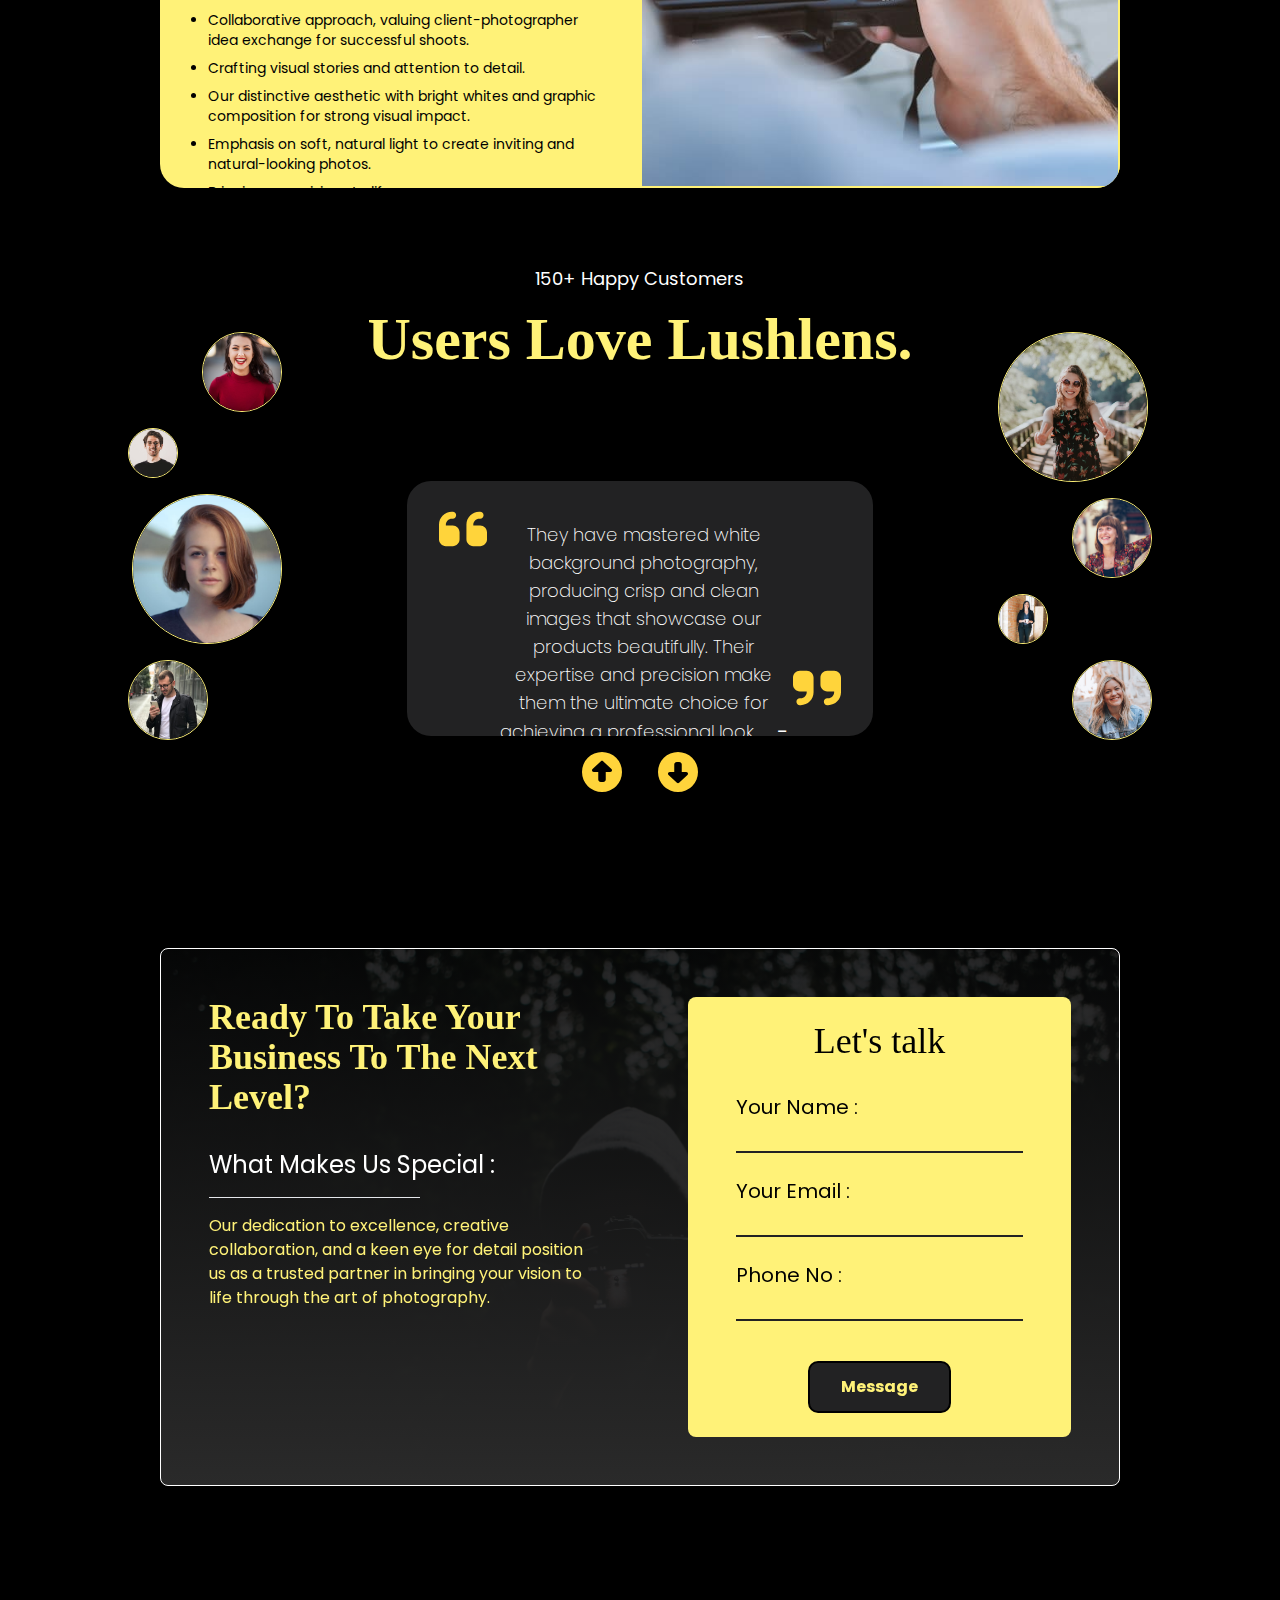
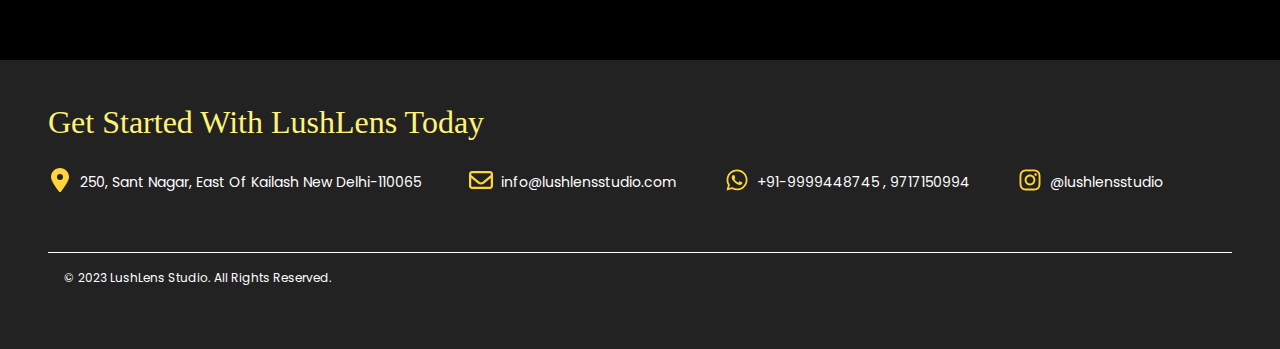
==== commit f774b564: "homepage changes" ====
--- a/index.html
+++ b/index.html
@@ -23,7 +23,7 @@
 
   <header class="w-full md:bg-primary pb-[32px] px-[16px] md:p-0 md:h-[700px]">
     <section id="header" class="w-full h-full block flex-wrap md:pl-32 md:flex justify-between">
-      <div class="w-full h-3/5 md:w-2/6 md:h-full">
+      <div class=" main-container w-full h-3/5 md:w-2/6 md:h-full">
         <div class="website-logo w-3/5 -ml-[14px] md:ml-0">
           <img src="./assest//logo.png" alt="" />
         </div>
@@ -713,4 +713,4 @@
   <script src="./main/main.js"></script>
 </body>
 
-</html>
+</html>--- a/main/style.css
+++ b/main/style.css
@@ -554,6 +554,10 @@
   --tw-contain-style:  ;
 }
 
+.fixed {
+  position: fixed;
+}
+
 .absolute {
   position: absolute;
 }
@@ -566,6 +570,10 @@
   bottom: 0px;
 }
 
+.bottom-2 {
+  bottom: 0.5rem;
+}
+
 .left-0 {
   left: 0px;
 }
@@ -574,6 +582,10 @@
   left: 1rem;
 }
 
+.right-2 {
+  right: 0.5rem;
+}
+
 .right-8 {
   right: 2rem;
 }
@@ -588,6 +600,10 @@
 
 .z-10 {
   z-index: 10;
+}
+
+.z-40 {
+  z-index: 40;
 }
 
 .m-4 {
@@ -724,8 +740,8 @@
   height: 0.5rem;
 }
 
-.h-24 {
-  height: 6rem;
+.h-20 {
+  height: 5rem;
 }
 
 .h-3\/5 {
@@ -744,22 +760,22 @@
   height: 10%;
 }
 
-.h-\[1220px\] {
-  height: 1220px;
+.h-\[1320px\] {
+  height: 1320px;
 }
 
 .h-\[150px\] {
   height: 150px;
 }
 
-.h-\[180px\] {
-  height: 180px;
-}
-
 .h-\[20\%\] {
   height: 20%;
 }
 
+.h-\[220px\] {
+  height: 220px;
+}
+
 .h-\[250px\] {
   height: 250px;
 }
@@ -796,8 +812,8 @@
   min-height: 12rem;
 }
 
-.min-h-72 {
-  min-height: 18rem;
+.min-h-60 {
+  min-height: 15rem;
 }
 
 .min-h-\[600px\] {
@@ -812,6 +828,10 @@
   width: 2.5rem;
 }
 
+.w-12 {
+  width: 3rem;
+}
+
 .w-3\/5 {
   width: 60%;
 }
@@ -924,10 +944,6 @@
   overflow-x: hidden;
 }
 
-.overflow-y-hidden {
-  overflow-y: hidden;
-}
-
 .rounded-3xl {
   border-radius: 1.5rem;
 }
@@ -966,6 +982,11 @@
 
 .border-b-\[2px\] {
   border-bottom-width: 2px;
+}
+
+.border-black {
+  --tw-border-opacity: 1;
+  border-color: rgb(0 0 0 / var(--tw-border-opacity));
 }
 
 .border-fourth {
@@ -1044,6 +1065,11 @@
   padding-right: 1rem;
 }
 
+.px-6 {
+  padding-left: 1.5rem;
+  padding-right: 1.5rem;
+}
+
 .px-8 {
   padding-left: 2rem;
   padding-right: 2rem;
@@ -1099,6 +1125,10 @@
   padding-bottom: 48px;
 }
 
+.pb-0 {
+  padding-bottom: 0px;
+}
+
 .pb-4 {
   padding-bottom: 1rem;
 }
@@ -1111,12 +1141,20 @@
   padding-bottom: 32px;
 }
 
+.pt-10 {
+  padding-top: 2.5rem;
+}
+
 .pt-4 {
   padding-top: 1rem;
 }
 
-.pt-8 {
-  padding-top: 2rem;
+.pt-\[24px\] {
+  padding-top: 24px;
+}
+
+.pt-\[48px\] {
+  padding-top: 48px;
 }
 
 .text-center {
@@ -1158,6 +1196,10 @@
   font-size: 14px;
 }
 
+.text-\[15px\] {
+  font-size: 15px;
+}
+
 .text-\[16px\] {
   font-size: 16px;
 }
@@ -1175,6 +1217,11 @@
   line-height: 1.5rem;
 }
 
+.text-lg {
+  font-size: 1.125rem;
+  line-height: 1.75rem;
+}
+
 .text-sm {
   font-size: 0.875rem;
   line-height: 1.25rem;
@@ -1203,6 +1250,11 @@
 
 .capitalize {
   text-transform: capitalize;
+}
+
+.text-black {
+  --tw-text-opacity: 1;
+  color: rgb(0 0 0 / var(--tw-text-opacity));
 }
 
 .text-fourth {
@@ -1365,7 +1417,7 @@
   align-items: center;
   justify-content: space-between;
   gap: 50px;
-  animation: 10s slide infinite linear;
+  animation: 24s slide infinite linear;
   flex-shrink: 0;
   margin-right: 50px;
 }
@@ -1430,12 +1482,31 @@
   }
 
   .model-photograph .image img {
+    aspect-ratio: 4/4;
     -o-object-fit: cover;
        object-fit: cover;
   }
 
   .open {
     height: 190px;
+  }
+
+  @keyframes slide {
+    from {
+      transform: translateX(0);
+    }
+
+    to {
+      transform: translateX(-190%);
+    }
+  }
+
+  .logos{
+    gap: 20px;
+  }
+
+  .logos-slide{
+    animation: 38s slide infinite linear;
   }
 }
 
@@ -1448,6 +1519,10 @@
     bottom: 1rem;
   }
 
+  .md\:bottom-8 {
+    bottom: 2rem;
+  }
+
   .md\:left-8 {
     left: 2rem;
   }
@@ -1462,6 +1537,10 @@
 
   .md\:z-20 {
     z-index: 20;
+  }
+
+  .md\:m-0 {
+    margin: 0px;
   }
 
   .md\:mx-0 {
@@ -1556,6 +1635,10 @@
     height: 4rem;
   }
 
+  .md\:h-24 {
+    height: 6rem;
+  }
+
   .md\:h-6 {
     height: 1.5rem;
   }
@@ -1620,10 +1703,18 @@
     width: 1.5rem;
   }
 
+  .md\:w-\[16\%\] {
+    width: 16%;
+  }
+
   .md\:w-\[20\%\] {
     width: 20%;
   }
 
+  .md\:w-\[25\%\] {
+    width: 25%;
+  }
+
   .md\:w-\[35\%\] {
     width: 35%;
   }
@@ -1672,17 +1763,12 @@
     border-radius: 0px;
   }
 
+  .md\:border-2 {
+    border-width: 2px;
+  }
+
   .md\:border-4 {
     border-width: 4px;
-  }
-
-  .md\:border-r-2 {
-    border-right-width: 2px;
-  }
-
-  .md\:border-third {
-    --tw-border-opacity: 1;
-    border-color: rgb(255 242 120 / var(--tw-border-opacity));
   }
 
   .md\:bg-primary {
@@ -1785,10 +1871,6 @@
     padding-bottom: 0px;
   }
 
-  .md\:pb-8 {
-    padding-bottom: 2rem;
-  }
-
   .md\:pl-32 {
     padding-left: 8rem;
   }
@@ -1863,10 +1945,6 @@
 
   .md\:font-bold {
     font-weight: 700;
-  }
-
-  .md\:font-normal {
-    font-weight: 400;
   }
 
   .md\:font-semibold {
@@ -1887,3 +1965,9 @@
     transform: translate(var(--tw-translate-x), var(--tw-translate-y)) rotate(var(--tw-rotate)) skewX(var(--tw-skew-x)) skewY(var(--tw-skew-y)) scaleX(var(--tw-scale-x)) scaleY(var(--tw-scale-y));
   }
 }
+
+
+
+
+
+
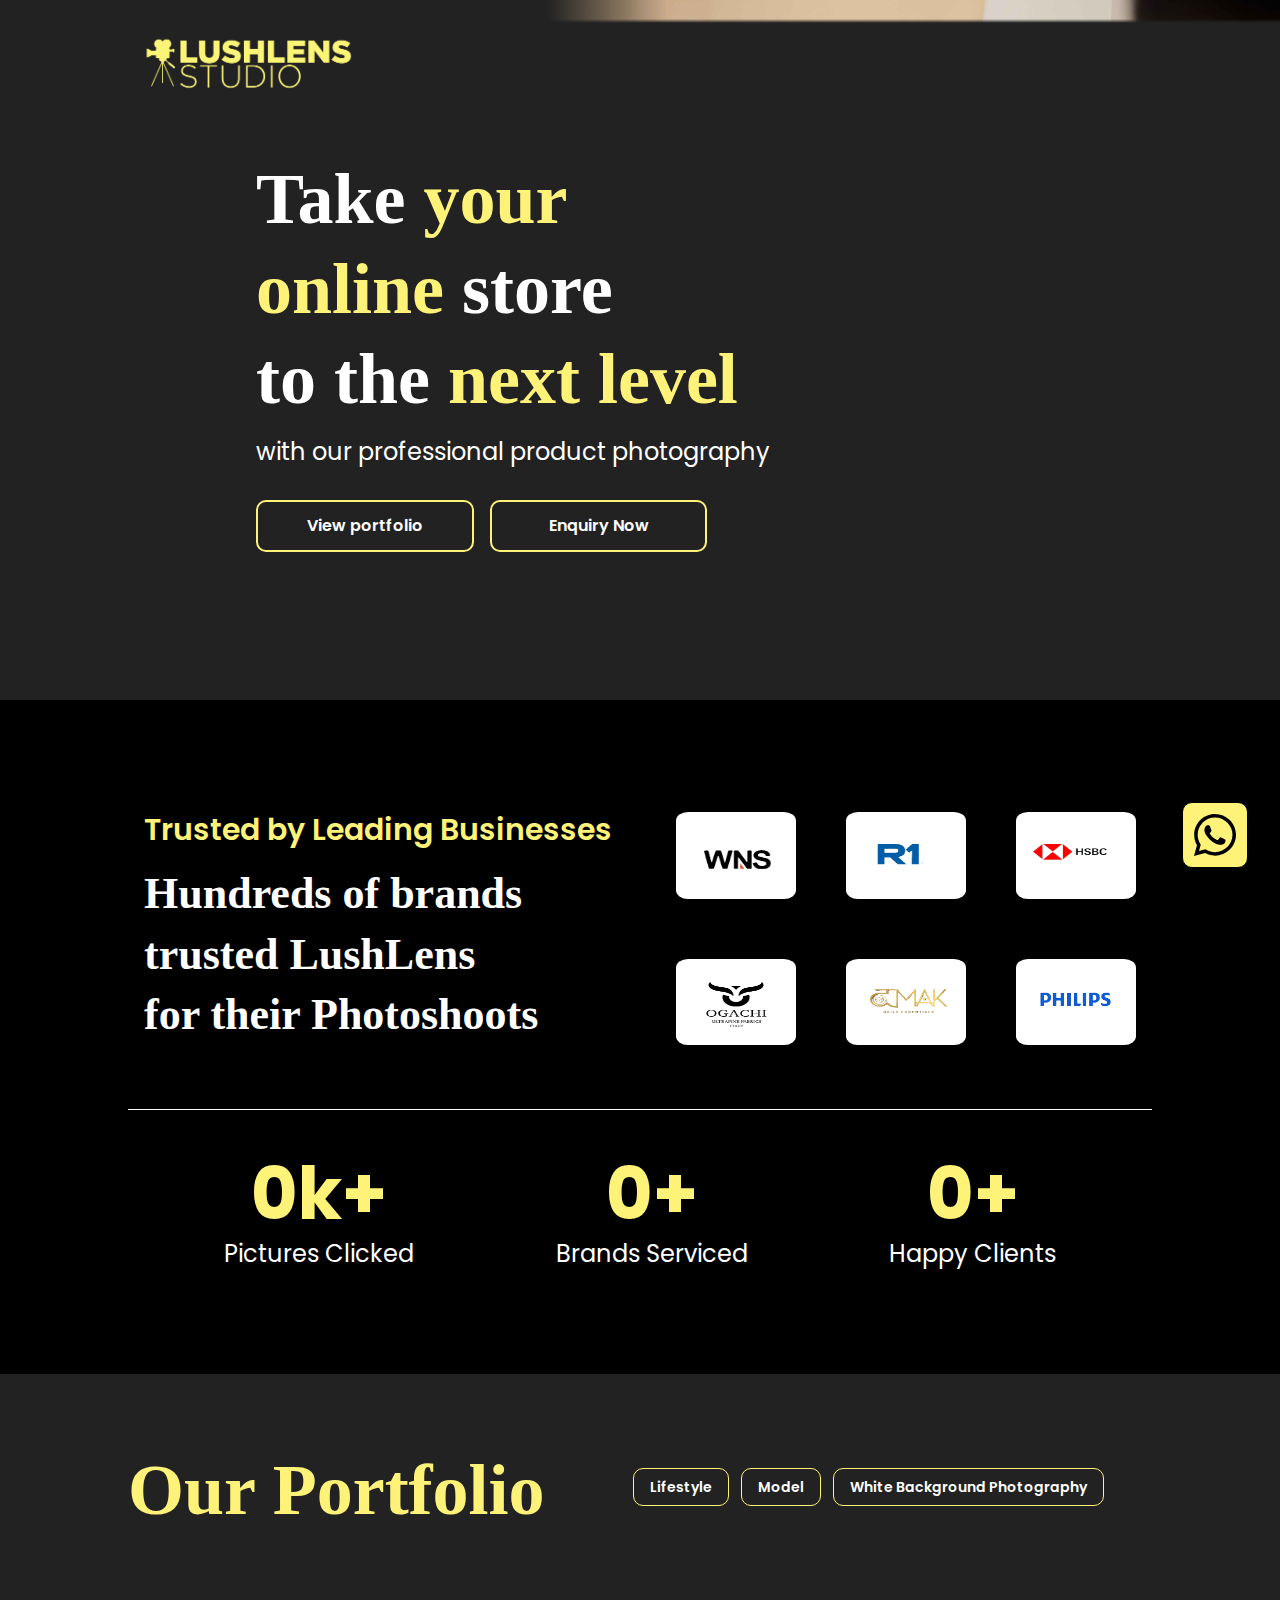
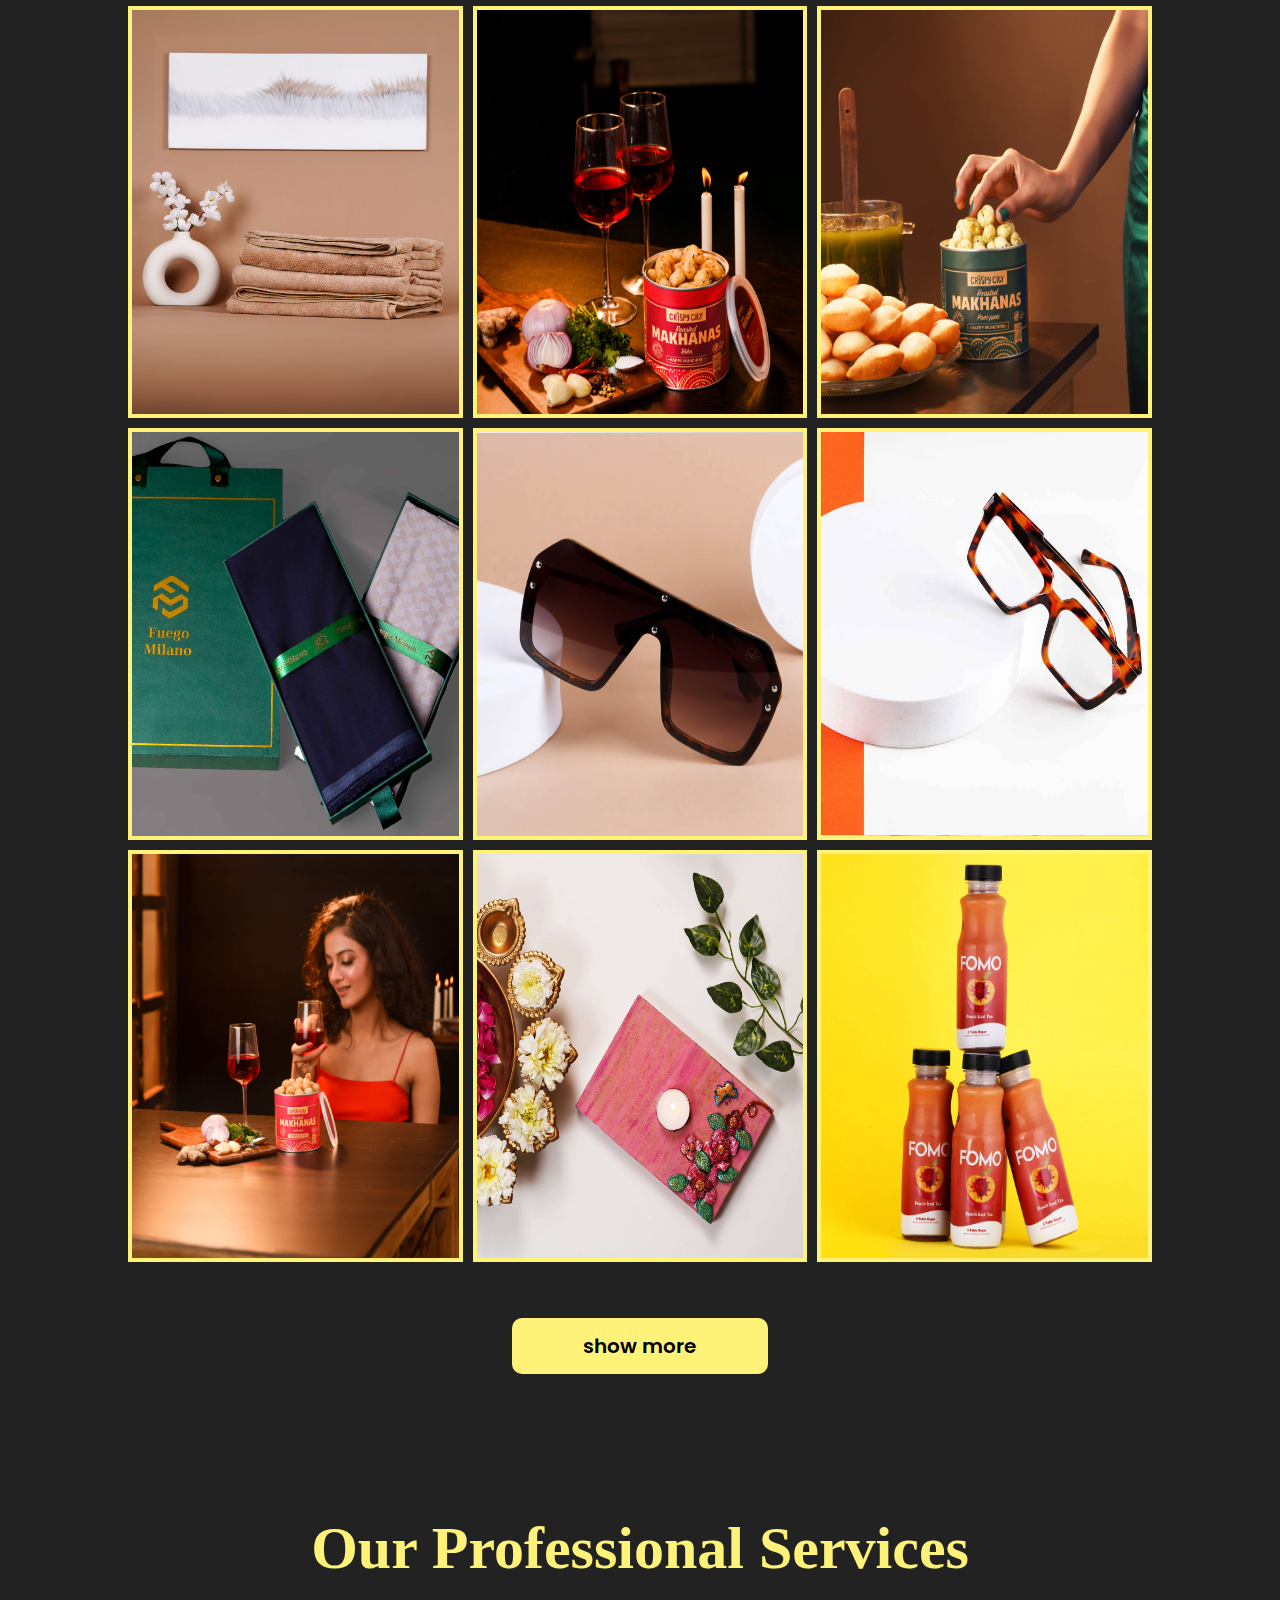
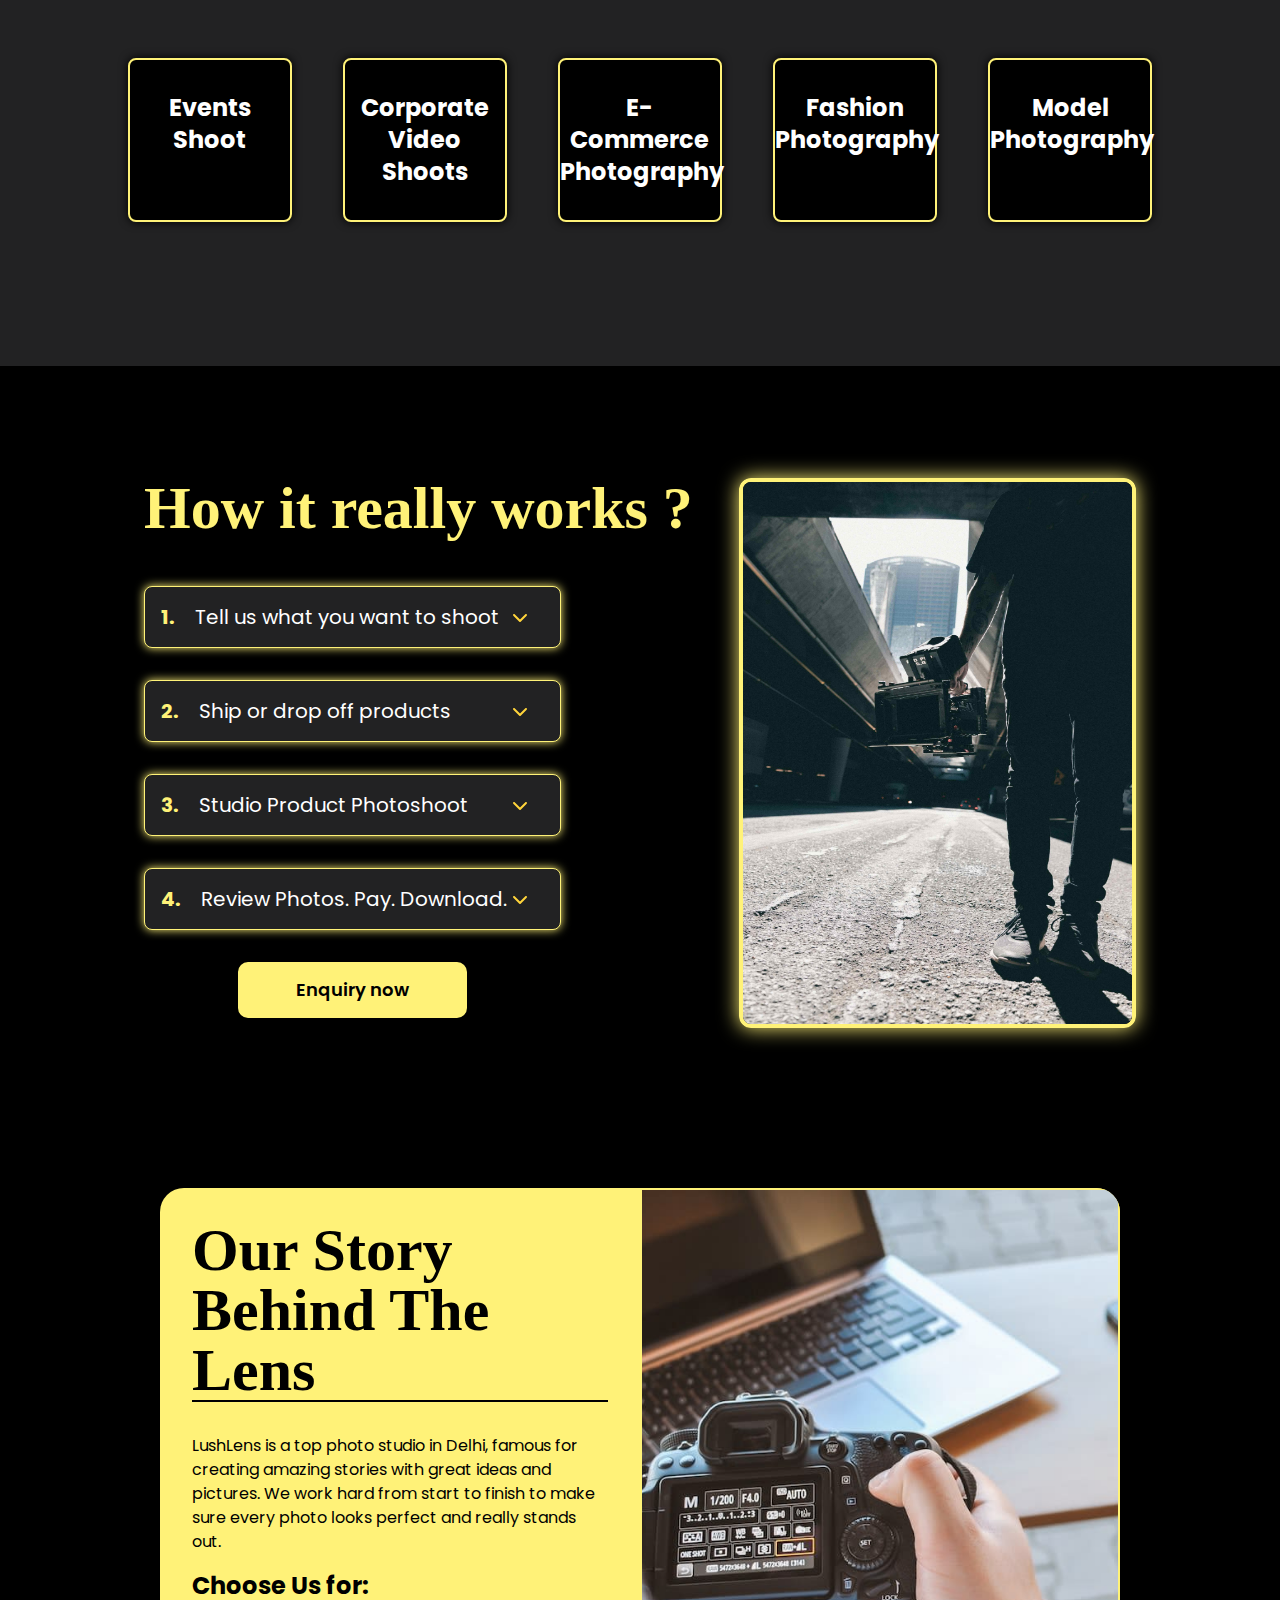
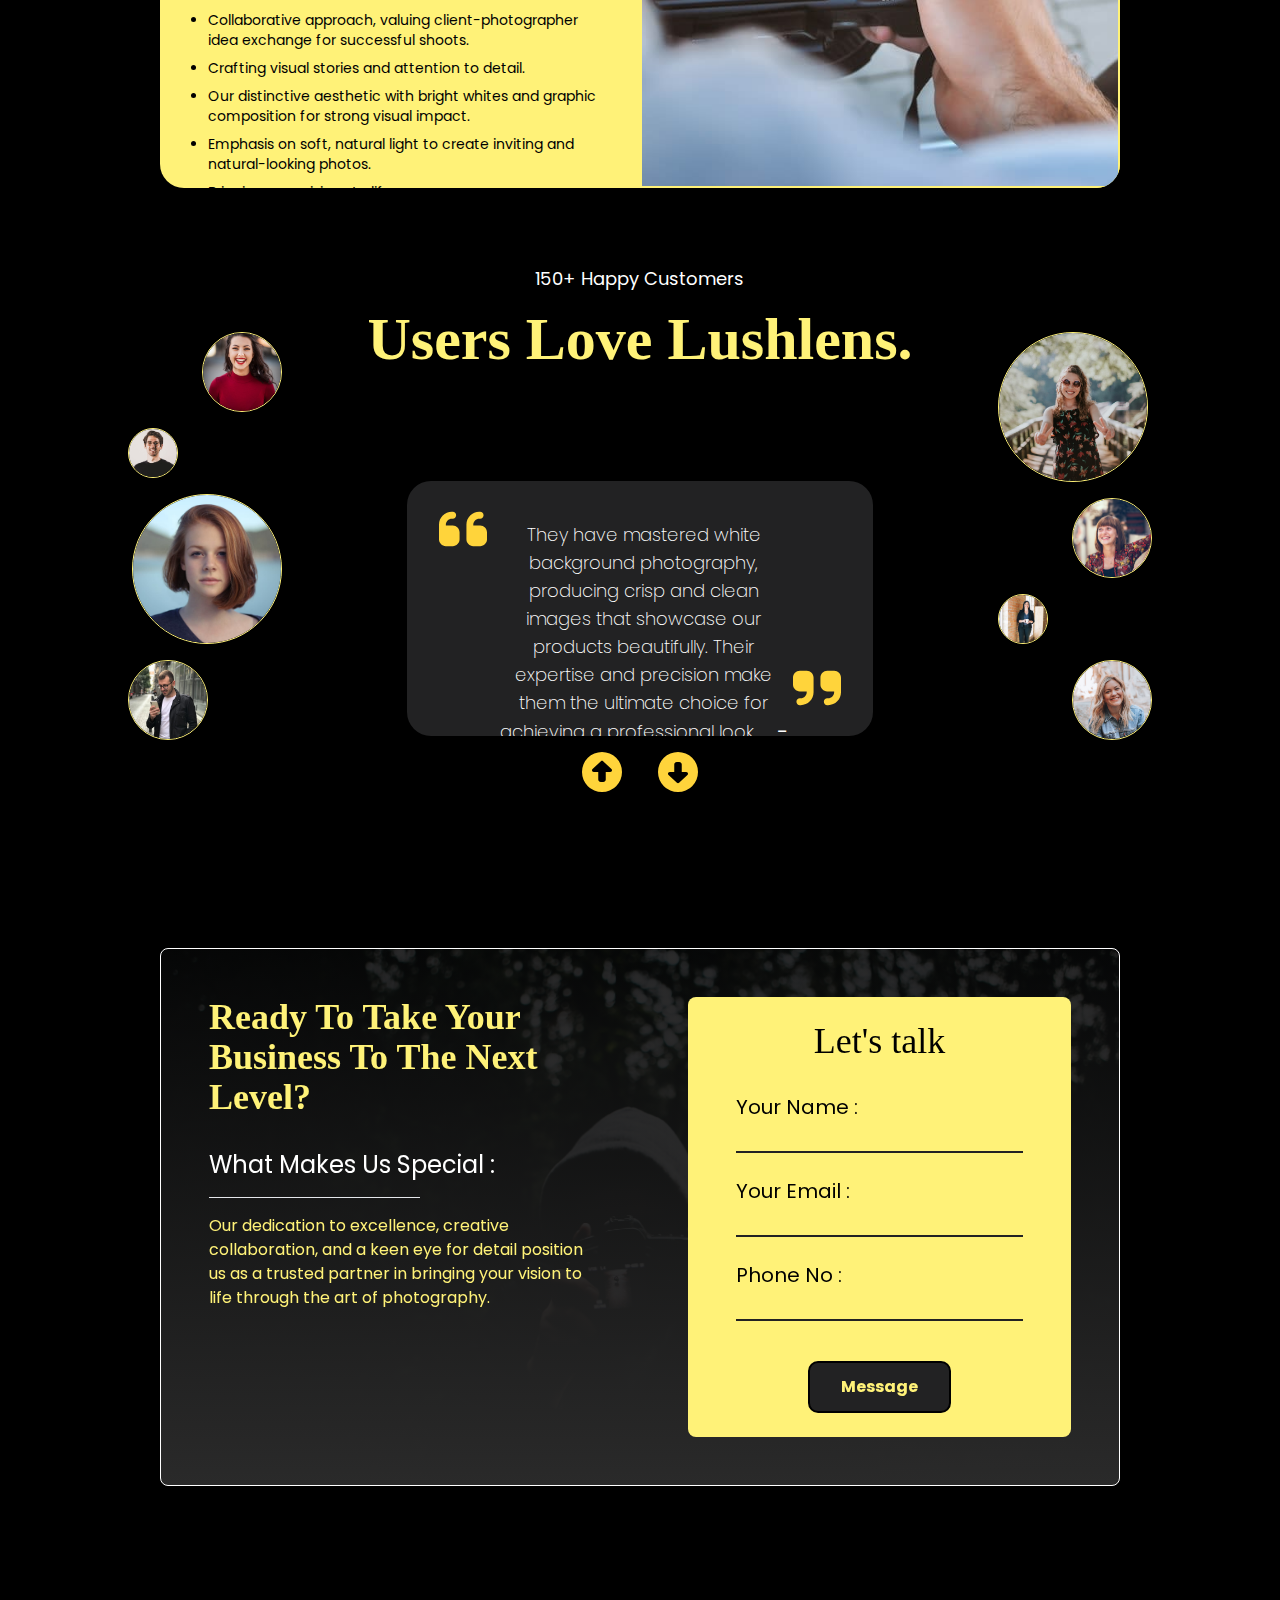
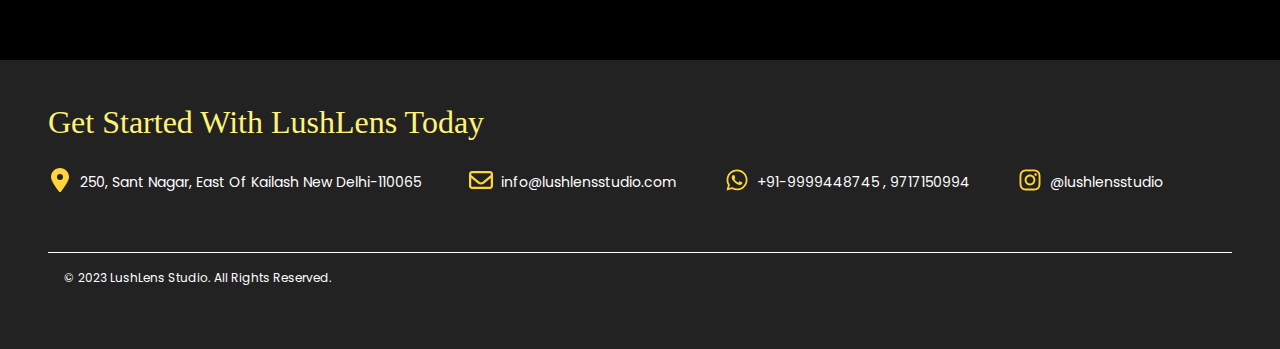
==== commit 850673e4: "font changes" ====
--- a/index.html
+++ b/index.html
@@ -17,11 +17,11 @@
 
 
   <div class="whatsapp-btn z-40 fixed bottom-2 right-2 md:bottom-8 md:right-8">
-    <a href=""> <button class="px-2 py-2 border-[1px] border-black bg-third text-black"><svg class="w-12 h-12 inline-block" xmlns="http://www.w3.org/2000/svg" viewBox="0 0 448 512"><!--!Font Awesome Free 6.5.2 by @fontawesome - https://fontawesome.com License - https://fontawesome.com/license/free Copyright 2024 Fonticons, Inc.--><path d="M380.9 97.1C339 55.1 283.2 32 223.9 32c-122.4 0-222 99.6-222 222 0 39.1 10.2 77.3 29.6 111L0 480l117.7-30.9c32.4 17.7 68.9 27 106.1 27h.1c122.3 0 224.1-99.6 224.1-222 0-59.3-25.2-115-67.1-157zm-157 341.6c-33.2 0-65.7-8.9-94-25.7l-6.7-4-69.8 18.3L72 359.2l-4.4-7c-18.5-29.4-28.2-63.3-28.2-98.2 0-101.7 82.8-184.5 184.6-184.5 49.3 0 95.6 19.2 130.4 54.1 34.8 34.9 56.2 81.2 56.1 130.5 0 101.8-84.9 184.6-186.6 184.6zm101.2-138.2c-5.5-2.8-32.8-16.2-37.9-18-5.1-1.9-8.8-2.8-12.5 2.8-3.7 5.6-14.3 18-17.6 21.8-3.2 3.7-6.5 4.2-12 1.4-32.6-16.3-54-29.1-75.5-66-5.7-9.8 5.7-9.1 16.3-30.3 1.8-3.7 .9-6.9-.5-9.7-1.4-2.8-12.5-30.1-17.1-41.2-4.5-10.8-9.1-9.3-12.5-9.5-3.2-.2-6.9-.2-10.6-.2-3.7 0-9.7 1.4-14.8 6.9-5.1 5.6-19.4 19-19.4 46.3 0 27.3 19.9 53.7 22.6 57.4 2.8 3.7 39.1 59.7 94.8 83.8 35.2 15.2 49 16.5 66.6 13.9 10.7-1.6 32.8-13.4 37.4-26.4 4.6-13 4.6-24.1 3.2-26.4-1.3-2.5-5-3.9-10.5-6.6z"/></svg> </button></a>
+    <a href=""> <button onclick="sendmessage()" class="px-2 py-2 border-[1px] border-black bg-third text-black"><svg class="w-12 h-12 inline-block" xmlns="http://www.w3.org/2000/svg" viewBox="0 0 448 512"><!--!Font Awesome Free 6.5.2 by @fontawesome - https://fontawesome.com License - https://fontawesome.com/license/free Copyright 2024 Fonticons, Inc.--><path d="M380.9 97.1C339 55.1 283.2 32 223.9 32c-122.4 0-222 99.6-222 222 0 39.1 10.2 77.3 29.6 111L0 480l117.7-30.9c32.4 17.7 68.9 27 106.1 27h.1c122.3 0 224.1-99.6 224.1-222 0-59.3-25.2-115-67.1-157zm-157 341.6c-33.2 0-65.7-8.9-94-25.7l-6.7-4-69.8 18.3L72 359.2l-4.4-7c-18.5-29.4-28.2-63.3-28.2-98.2 0-101.7 82.8-184.5 184.6-184.5 49.3 0 95.6 19.2 130.4 54.1 34.8 34.9 56.2 81.2 56.1 130.5 0 101.8-84.9 184.6-186.6 184.6zm101.2-138.2c-5.5-2.8-32.8-16.2-37.9-18-5.1-1.9-8.8-2.8-12.5 2.8-3.7 5.6-14.3 18-17.6 21.8-3.2 3.7-6.5 4.2-12 1.4-32.6-16.3-54-29.1-75.5-66-5.7-9.8 5.7-9.1 16.3-30.3 1.8-3.7 .9-6.9-.5-9.7-1.4-2.8-12.5-30.1-17.1-41.2-4.5-10.8-9.1-9.3-12.5-9.5-3.2-.2-6.9-.2-10.6-.2-3.7 0-9.7 1.4-14.8 6.9-5.1 5.6-19.4 19-19.4 46.3 0 27.3 19.9 53.7 22.6 57.4 2.8 3.7 39.1 59.7 94.8 83.8 35.2 15.2 49 16.5 66.6 13.9 10.7-1.6 32.8-13.4 37.4-26.4 4.6-13 4.6-24.1 3.2-26.4-1.3-2.5-5-3.9-10.5-6.6z"/></svg> </button></a>
   </div>
 
 
-  <header class="w-full md:bg-primary pb-[32px] px-[16px] md:p-0 md:h-[700px]">
+  <header class="w-full md:bg-primary pb-[32px] px-[16px] md:p-0 md:min-h-[700px]">
     <section id="header" class="w-full h-full block flex-wrap md:pl-32 md:flex justify-between">
       <div class=" main-container w-full h-3/5 md:w-2/6 md:h-full">
         <div class="website-logo w-3/5 -ml-[14px] md:ml-0">
@@ -64,12 +64,12 @@
 
   <main>
     <section id="counting" class="bg-fourth py-[40px] px-[16px] md:px-32 md:py-20">
-      <div class="companies md:h-[330px] w-full flex flex-wrap justify-between border-b-[1px] border-secondary">
+      <div class="companies md:min-h-[330px] w-full flex flex-wrap justify-between border-b-[1px] border-secondary">
         <div class="companies-discription md:w-1/2 md:pt-8 w-full h-full md:p-4">
           <h4 class="md:text-3xl text-[16px] font-semibold text-third">
             Trusted by Leading Businesses
           </h4>
-          <h2 class="md:text-[44px] md:leading-snug text-[26px] font-semibold mt-4 md:font-serif">Hundreds of brands
+          <h2 class="md:text-[44px] md:leading-snug text-[26px] font-bold mt-4 md:font-serif">Hundreds of brands
             <br> trusted LushLens <br> for their Photoshoots
           </h2>
         </div>
@@ -637,23 +637,23 @@
         <div class="details w-full md:w-1/2 h-full md:py-12 flex justify-center items-center">
           <div class="form w-[90%] md:w-[80%] bg-third text-fourth rounded-lg px-4 md:px-12 py-6">
             <h1 class="text-4xl font-serif text-center mb-8">Let's talk</h1>
-            <form action="" method="">
-              <label class="inline h-12 align-middle mr-4 text-base md:text-xl font-normal" for="User_name">Your Name
+            <form id="emailForm" action="" method="">
+              <label class="inline h-12 align-middle mr-4 text-base md:text-xl font-normal" for="user_name">Your Name
                 :</label>
-              <input required id="User_name" type="text" name="User_name"
-                class="text-base h-6 md:h-8 bg-transparent border-b-[2px] border-primary outline-none mb-6 text-secondary" />
+              <input required id="user_name" type="text" name="user_name"
+                class="text-base h-6 md:h-8 bg-transparent border-b-[2px] border-primary text-black outline-none mb-6" />
               <br />
 
-              <label class="inline h-12 align-middle mr-4 text-base md:text-xl font-normal" for="User_email">Your Email
+              <label class="inline h-12 align-middle mr-4 text-base md:text-xl font-normal" for="user_email">Your Email
                 :</label>
-              <input required type="email" id="User_email" name="User_email"
-                class="text-base h-6 md:h-8 bg-transparent border-b-[2px] border-primary outline-none mb-6 text-secondary" />
+              <input required type="email" id="user_email" name="user_email"
+                class="text-base h-6 md:h-8 bg-transparent border-b-[2px] border-primary text-black outline-none mb-6" />
               <br />
 
-              <label class="inline h-12 align-middle mr-4 text-base md:text-xl font-normal" for="User_phone">Phone No
+              <label class="inline h-12 align-middle mr-4 text-base md:text-xl font-normal" for="user_phone">Phone No
                 :</label>
-              <input required type="number" id="User_phone_number" name="User_phone_number"
-                class="text-base h-6 md:h-8 bg-transparent border-b-[2px] border-primary outline-none mb-6 text-secondary" />
+              <input required type="number" id="user_phone" name="user_phone"
+                class="text-base h-6 md:h-8 bg-transparent border-b-[2px] border-primary text-black outline-none mb-6" />
               <br />
 
               <button type="submit"
@@ -710,6 +710,7 @@
     </div>
   </footer>
 
+  <script src="https://cdn.emailjs.com/dist/email.min.js"></script>
   <script src="./main/main.js"></script>
 </body>
 
--- a/main/style.css
+++ b/main/style.css
@@ -1675,6 +1675,14 @@
     min-height: 600px;
   }
 
+  .md\:min-h-\[330px\] {
+    min-height: 330px;
+  }
+
+  .md\:min-h-\[700px\] {
+    min-height: 700px;
+  }
+
   .md\:w-1\/2 {
     width: 50%;
   }
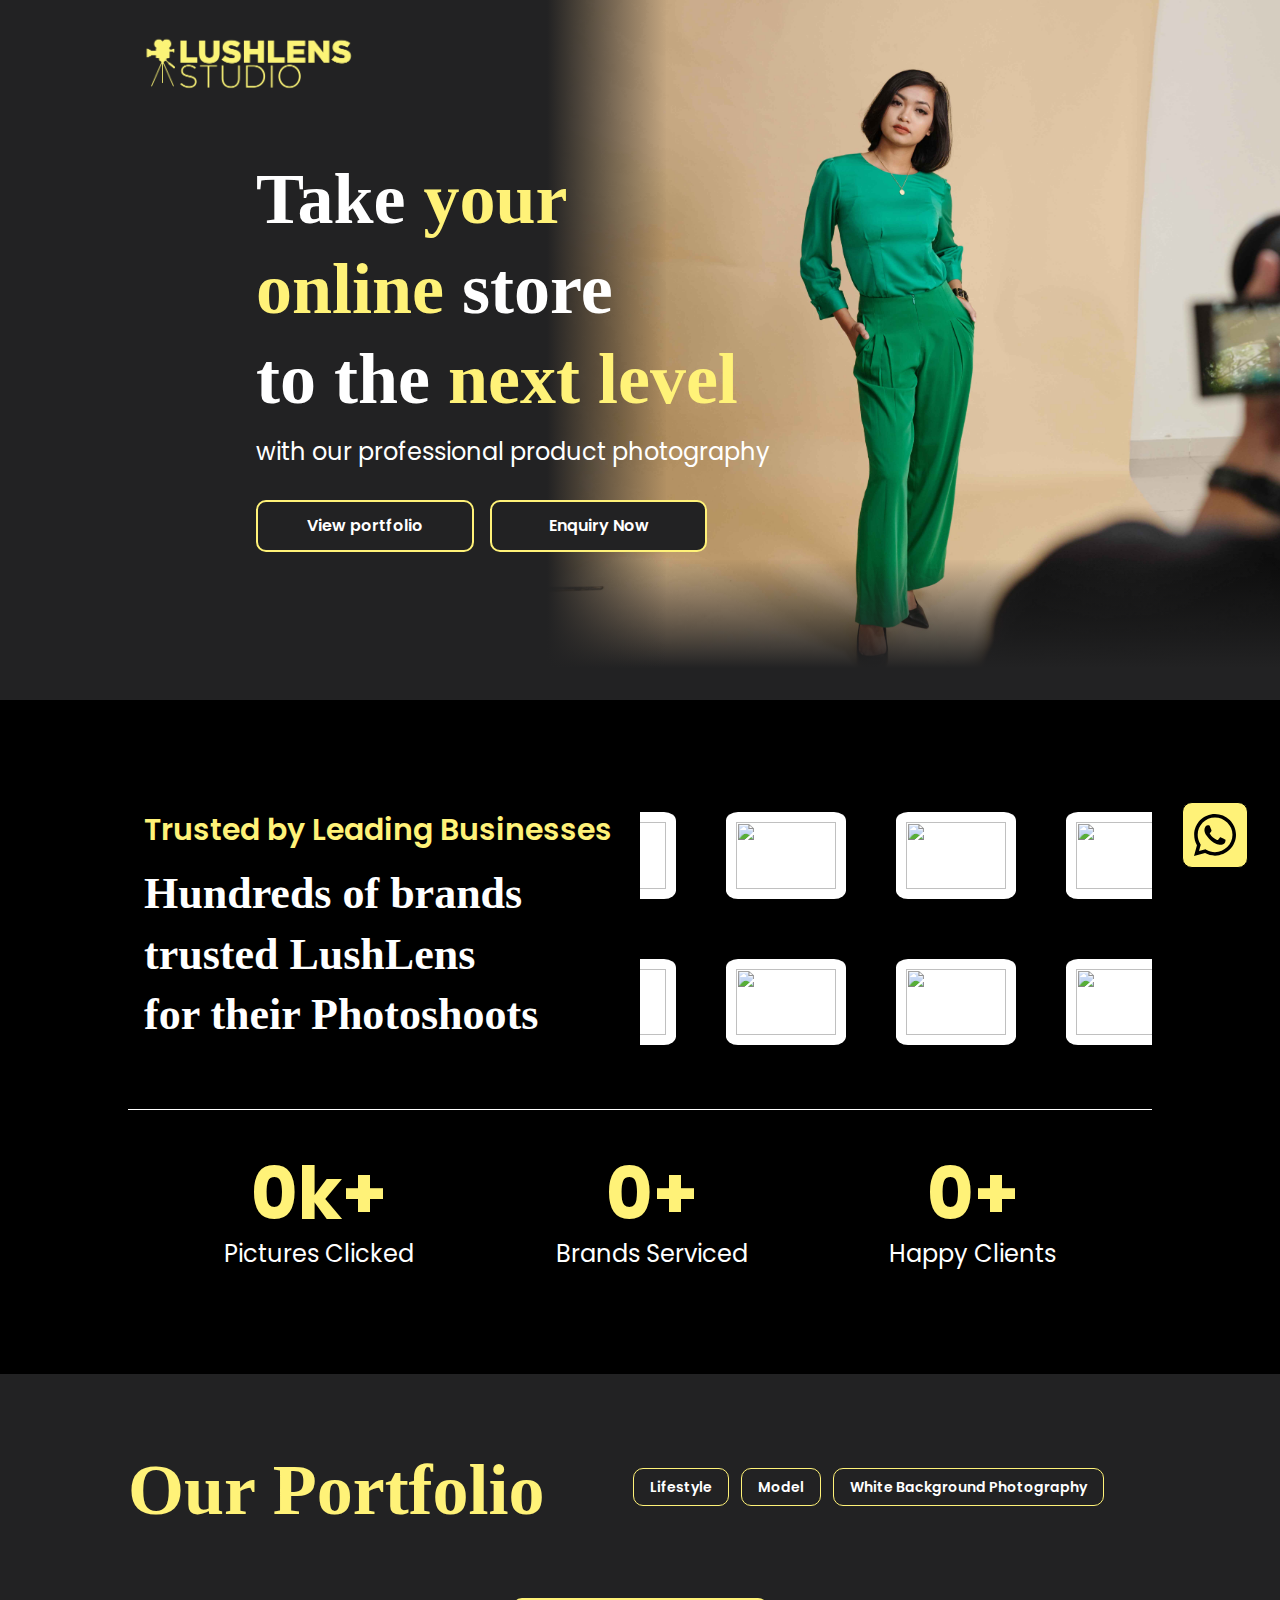
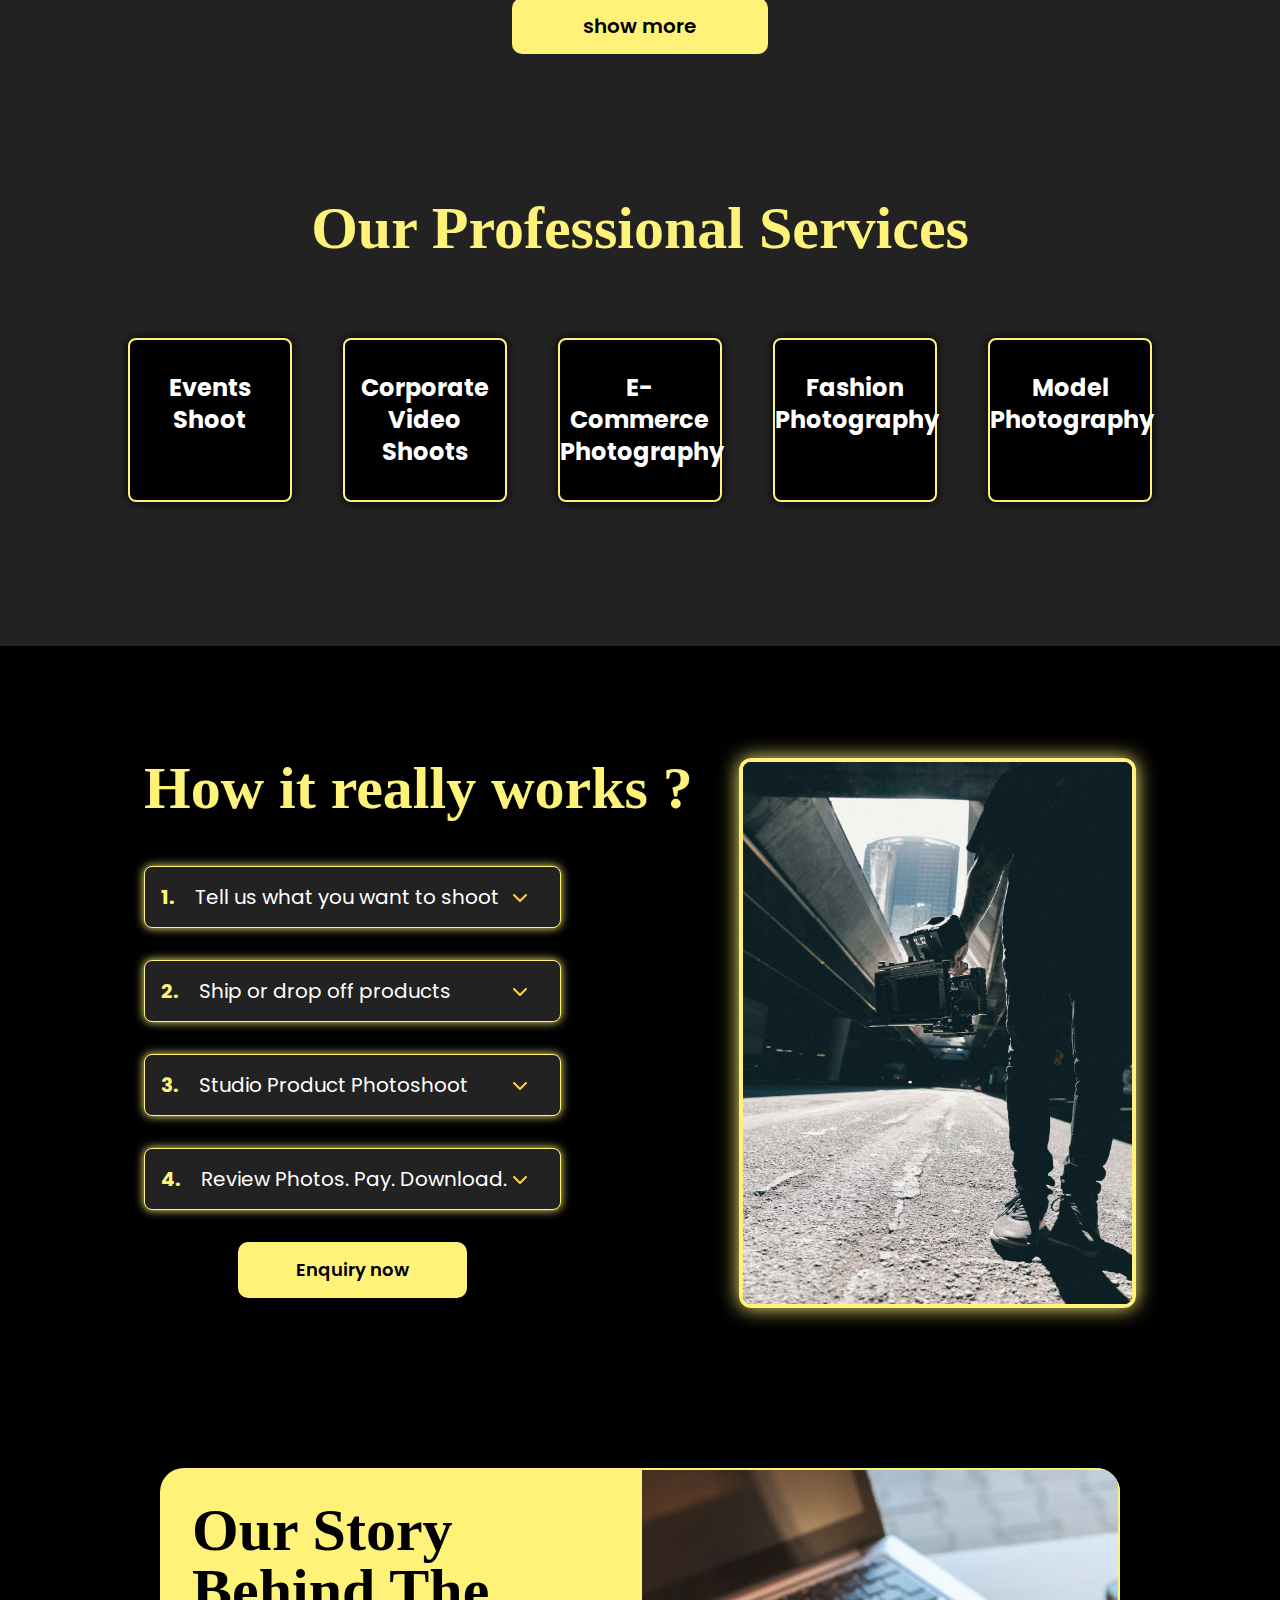
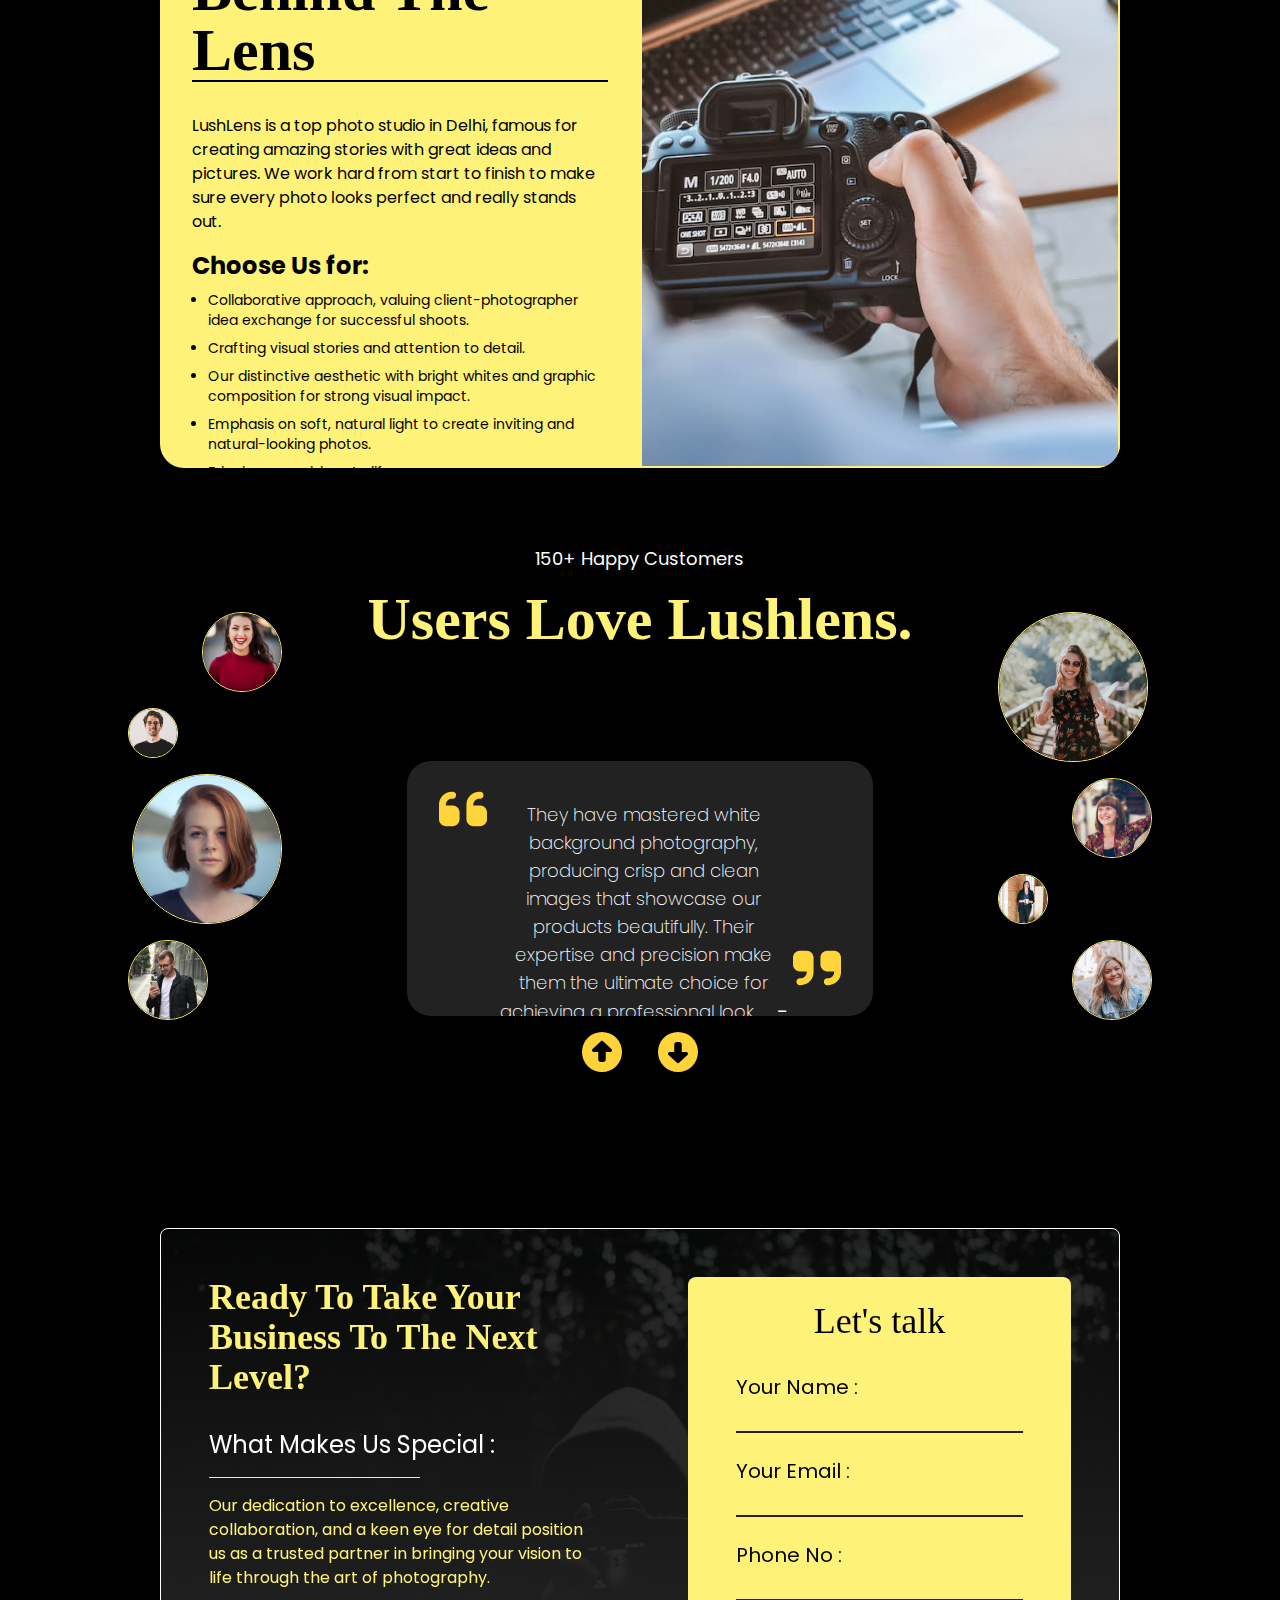
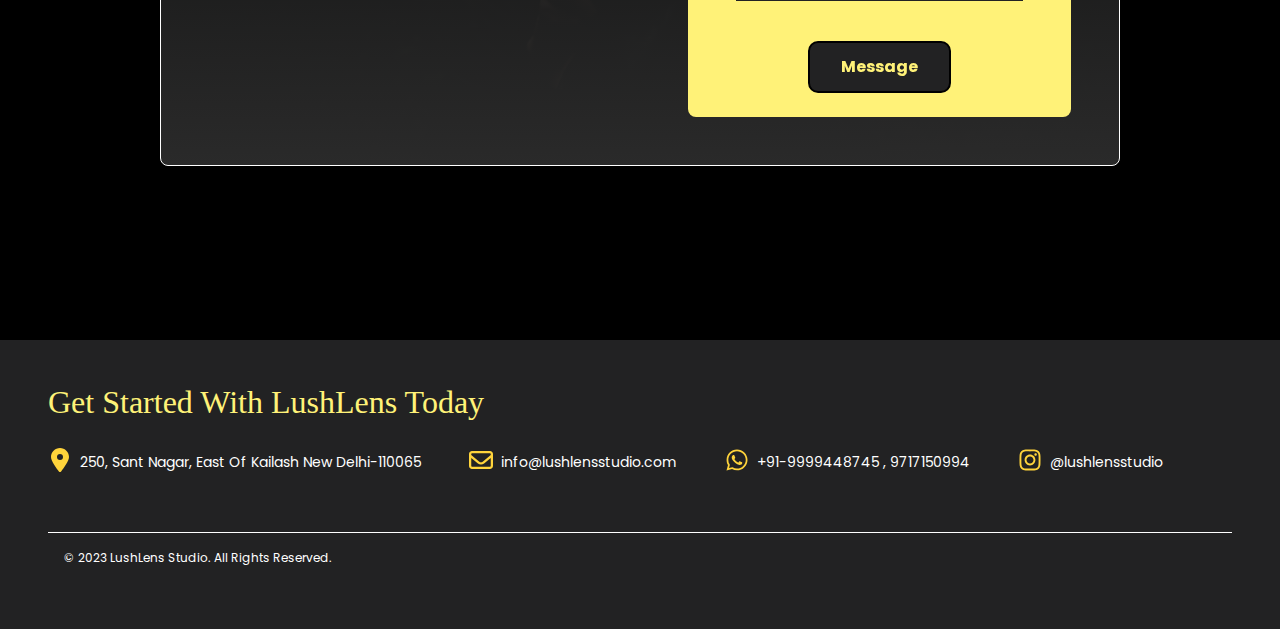
==== commit af7e945e: "new image added" ====
--- a/index.html
+++ b/index.html
@@ -21,7 +21,7 @@
   </div>
 
 
-  <header class="w-full md:bg-primary pb-[32px] px-[16px] md:p-0 md:min-h-[700px]">
+  <header class="w-full md:bg-primary pb-[32px] px-[16px] md:p-0 md:h-[700px]">
     <section id="header" class="w-full h-full block flex-wrap md:pl-32 md:flex justify-between">
       <div class=" main-container w-full h-3/5 md:w-2/6 md:h-full">
         <div class="website-logo w-3/5 -ml-[14px] md:ml-0">
@@ -86,7 +86,7 @@
 
           <div class="feature my-4 w-1/2 md:w-auto flex-shrink-0 text-center mx-auto md:mx-0 md:my-0">
             <div class="counting text-third text-4xl md:text-7xl text-center">
-              <h1 class="inline font-semibold md:font-bold">
+              <h1 class="inline font-bold">
                 <span>0</span>k+
               </h1>
             </div>
@@ -95,7 +95,7 @@
           </div>
           <div class="feature my-4 w-1/2 md:w-auto flex-shrink-0 text-center mx-auto md:mx-0 md:my-0">
             <div class="counting text-third text-4xl md:text-7xl text-center">
-              <h1 class="inline font-semibold md:font-bold">
+              <h1 class="inline font-bold">
                 <span>0</span>+
               </h1>
             </div>
@@ -104,7 +104,7 @@
           </div>
           <div class="feature my-4 w-1/2 md:w-auto flex-shrink-0 text-center mx-auto md:mx-0 md:my-0">
             <div class="counting text-third text-4xl md:text-7xl text-center">
-              <h1 class="inline font-semibold md:font-bold">
+              <h1 class="inline font-bold">
                 <span>0</span>+
               </h1>
             </div>
@@ -136,108 +136,183 @@
         </div>
       </div>
 
-      <div class="second-box w-full h-[1320px] overflow-x-hidden md:overflow-hidden">
+      <div class="second-box w-full h-[2200px] overflow-x-hidden md:overflow-hidden">
         <div class="photograph-container flex relative w-full h-full transition-all duration-1000 ease-in-out">
 
 
           <div class="photograph-box absolute grid px-[4px] md:px-0 w-full h-full md:py-8">
             <div class="image cursor-pointer w-full md:border-4 border-third overflow-hidden">
-              <img src="./assest//q1.jpg" alt="" class="md:hover:scale-125 transition-all duration-500 ease-in-out" />
-            </div>
-            <div class="image cursor-pointer w-full md:border-4 border-third overflow-hidden">
-              <img src="./assest//q2.jpg" alt="" class="md:hover:scale-125 transition-all duration-500 ease-in-out" />
-            </div>
-            <div class="image cursor-pointer w-full md:border-4 border-third overflow-hidden">
-              <img src="./assest//q6.jpg" alt="" class="md:hover:scale-125 transition-all duration-500 ease-in-out" />
-            </div>
-
-            <div class="image cursor-pointer w-full md:border-4 border-third overflow-hidden">
-              <img src="./assest//q4.jpg" alt="" class="md:hover:scale-125 transition-all duration-500 ease-in-out" />
-            </div>
-            <div class="image cursor-pointer w-full md:border-4 border-third overflow-hidden">
-              <img src="./assest/q5.jpg" alt="" class="md:hover:scale-125 transition-all duration-500 ease-in-out" />
-            </div>
-            <div class="image cursor-pointer w-full md:border-4 border-third overflow-hidden">
-              <img src="./assest//q3.jpg" alt="" class="md:hover:scale-125 transition-all duration-500 ease-in-out" />
-            </div>
-
-            <div class="image cursor-pointer w-full md:border-4 border-third overflow-hidden">
-              <img src="./assest//q7.jpg" alt="" class="md:hover:scale-125 transition-all duration-500 ease-in-out" />
-            </div>
-            <div class="image cursor-pointer w-full md:border-4 border-third overflow-hidden">
-              <img src="./assest//q8.jpg" alt="" class="md:hover:scale-125 transition-all duration-500 ease-in-out" />
-            </div>
-            <div class="image cursor-pointer w-full md:border-4 border-third overflow-hidden">
-              <img src="./assest//q9.jpg" alt="" class="md:hover:scale-125 transition-all duration-500 ease-in-out" />
-            </div>
+              <img src="./assest//q1.jpg" alt="" class="  md:hover:scale-125 transition-all duration-500 ease-in-out" />
+            </div>
+            <div class="image cursor-pointer w-full md:border-4 border-third overflow-hidden">
+              <img src="./assest//q2.jpg" alt="" class="  md:hover:scale-125 transition-all duration-500 ease-in-out" />
+            </div>
+            <div class="image cursor-pointer w-full md:border-4 border-third overflow-hidden">
+              <img src="./assest//q6.jpg" alt="" class="  md:hover:scale-125 transition-all duration-500 ease-in-out" />
+            </div>
+
+            <div class="image cursor-pointer w-full md:border-4 border-third overflow-hidden">
+              <img src="./assest//q4.jpg" alt="" class="  md:hover:scale-125 transition-all duration-500 ease-in-out" />
+            </div>
+            <div class="image cursor-pointer w-full md:border-4 border-third overflow-hidden">
+              <img src="./assest/q5.jpg" alt="" class="  md:hover:scale-125 transition-all duration-500 ease-in-out" />
+            </div>
+            <div class="image cursor-pointer w-full md:border-4 border-third overflow-hidden">
+              <img src="./assest//q3.jpg" alt="" class="  md:hover:scale-125 transition-all duration-500 ease-in-out" />
+            </div>
+
+            <div class="image cursor-pointer w-full md:border-4 border-third overflow-hidden">
+              <img src="./assest//q7.jpg" alt="" class="  md:hover:scale-125 transition-all duration-500 ease-in-out" />
+            </div>
+            <div class="image cursor-pointer w-full md:border-4 border-third overflow-hidden">
+              <img src="./assest//q8.jpg" alt="" class="  md:hover:scale-125 transition-all duration-500 ease-in-out" />
+            </div>
+            <div class="image cursor-pointer w-full md:border-4 border-third overflow-hidden">
+              <img src="./assest//q9.jpg" alt="" class="  md:hover:scale-125 transition-all duration-500 ease-in-out" />
+            </div>
+
+
+            <div class="image cursor-pointer w-full md:border-4 border-third overflow-hidden">
+              <img src="./assest//y1.jpg" alt="" class="  md:hover:scale-125 transition-all duration-500 ease-in-out" />
+            </div>
+            <div class="image cursor-pointer w-full md:border-4 border-third overflow-hidden">
+              <img src="./assest//y2.jpg" alt="" class="  md:hover:scale-125 transition-all duration-500 ease-in-out" />
+            </div>
+            <div class="image cursor-pointer w-full md:border-4 border-third overflow-hidden">
+              <img src="./assest//y3.jpg" alt="" class="  md:hover:scale-125 transition-all duration-500 ease-in-out" />
+            </div>
+
+            <div class="image cursor-pointer w-full md:border-4 border-third overflow-hidden">
+              <img src="./assest//y4.jpg" alt="" class="  md:hover:scale-125 transition-all duration-500 ease-in-out" />
+            </div>
+            <div class="image cursor-pointer w-full md:border-4 border-third overflow-hidden">
+              <img src="./assest//y5.jpg" alt="" class="  md:hover:scale-125 transition-all duration-500 ease-in-out" />
+            </div>
+            <div class="image cursor-pointer w-full md:border-4 border-third overflow-hidden">
+              <img src="./assest//y6.jpg" alt="" class="  md:hover:scale-125 transition-all duration-500 ease-in-out" />
+            </div>
+
+
+
           </div>
 
 
           <div class="photograph-box model-photograph absolute grid px-[4px] md:px-0 w-full h-full md:py-8">
             <div class="image cursor-pointer w-full md:border-4 border-third overflow-hidden">
-              <img src="./assest//m1.jpg" alt="" class="md:hover:scale-125 transition-all duration-500 ease-in-out" />
-            </div>
-            <div class="image cursor-pointer w-full md:border-4 border-third overflow-hidden">
-              <img src="./assest//n1.jpg" alt="" class="md:hover:scale-125 transition-all duration-500 ease-in-out" />
+              <img src="./assest//m1.jpg" alt="" class="  md:hover:scale-125 transition-all duration-500 ease-in-out" />
+            </div>
+            <div class="image cursor-pointer w-full md:border-4 border-third overflow-hidden">
+              <img src="./assest//n1.jpg" alt="" class="  md:hover:scale-125 transition-all duration-500 ease-in-out" />
             </div>
             <div class="image cursor-pointer w-full md:border-4 border-third overflow-hidden">
               <img src="./assest//n2 (1).jpg" alt=""
-                class="md:hover:scale-125 transition-all duration-500 ease-in-out" />
-            </div>
-
-            <div class="image cursor-pointer w-full md:border-4 border-third overflow-hidden">
-              <img src="./assest//m4.jpg" alt="" class="md:hover:scale-125 transition-all duration-500 ease-in-out" />
-            </div>
-            <div class="image cursor-pointer w-full md:border-4 border-third overflow-hidden">
-              <img src="./assest//m3.jpg" alt="" class="md:hover:scale-125 transition-all duration-500 ease-in-out" />
+                class="  md:hover:scale-125 transition-all duration-500 ease-in-out" />
+            </div>
+
+            <div class="image cursor-pointer w-full md:border-4 border-third overflow-hidden">
+              <img src="./assest//m4.jpg" alt="" class="  md:hover:scale-125 transition-all duration-500 ease-in-out" />
+            </div>
+            <div class="image cursor-pointer w-full md:border-4 border-third overflow-hidden">
+              <img src="./assest//m3.jpg" alt="" class="  md:hover:scale-125 transition-all duration-500 ease-in-out" />
             </div>
             <div class="image cursor-pointer w-full md:border-4 border-third overflow-hidden">
               <img src="./assest//n3 (1).jpg" alt=""
-                class="md:hover:scale-125 transition-all duration-500 ease-in-out" />
-            </div>
-
-            <div class="image cursor-pointer w-full md:border-4 border-third overflow-hidden">
-              <img src="./assest//m9.jpg" alt="" class="md:hover:scale-125 transition-all duration-500 ease-in-out" />
-            </div>
-            <div class="image cursor-pointer w-full md:border-4 border-third overflow-hidden">
-              <img src="./assest//m2.jpg" alt="" class="md:hover:scale-125 transition-all duration-500 ease-in-out" />
-            </div>
-            <div class="image cursor-pointer w-full md:border-4 border-third overflow-hidden">
-              <img src="./assest//m5.jpg" alt="" class="md:hover:scale-125 transition-all duration-500 ease-in-out" />
-            </div>
+                class="  md:hover:scale-125 transition-all duration-500 ease-in-out" />
+            </div>
+
+            <div class="image cursor-pointer w-full md:border-4 border-third overflow-hidden">
+              <img src="./assest//m9.jpg" alt="" class="  md:hover:scale-125 transition-all duration-500 ease-in-out" />
+            </div>
+            <div class="image cursor-pointer w-full md:border-4 border-third overflow-hidden">
+              <img src="./assest//m2.jpg" alt="" class="  md:hover:scale-125 transition-all duration-500 ease-in-out" />
+            </div>
+            <div class="image cursor-pointer w-full md:border-4 border-third overflow-hidden">
+              <img src="./assest//m5.jpg" alt="" class="  md:hover:scale-125 transition-all duration-500 ease-in-out" />
+            </div>
+
+
+            <div class="image cursor-pointer w-full md:border-4 border-third overflow-hidden">
+              <img src="./assest//z1.jpg" alt="" class="  md:hover:scale-125 transition-all duration-500 ease-in-out" />
+            </div>
+            <div class="image cursor-pointer w-full md:border-4 border-third overflow-hidden">
+              <img src="./assest//z2.jpg" alt="" class="  md:hover:scale-125 transition-all duration-500 ease-in-out" />
+            </div>
+            <div class="image cursor-pointer w-full md:border-4 border-third overflow-hidden">
+              <img src="./assest//z3.jpg" alt="" class="  md:hover:scale-125 transition-all duration-500 ease-in-out" />
+            </div>
+
+            <div class="image cursor-pointer w-full md:border-4 border-third overflow-hidden">
+              <img src="./assest//z4.jpg" alt="" class="  md:hover:scale-125 transition-all duration-500 ease-in-out" />
+            </div>
+            <div class="image cursor-pointer w-full md:border-4 border-third overflow-hidden">
+              <img src="./assest//z5.jpg" alt="" class="  md:hover:scale-125 transition-all duration-500 ease-in-out" />
+            </div>
+            <div class="image cursor-pointer w-full md:border-4 border-third overflow-hidden">
+              <img src="./assest//z6.jpg" alt="" class="  md:hover:scale-125 transition-all duration-500 ease-in-out" />
+            </div>
+
+
+
+
           </div>
 
           <div class="photograph-box absolute grid px-[4px] md:px-0 w-full h-full md:py-8">
             <div class="image cursor-pointer w-full md:border-4 border-third overflow-hidden">
-              <img src="./assest//p1.jpg" alt="" class="md:hover:scale-125 transition-all duration-500 ease-in-out" />
-            </div>
-            <div class="image cursor-pointer w-full md:border-4 border-third overflow-hidden">
-              <img src="./assest//p2.jpg" alt="" class="md:hover:scale-125 transition-all duration-500 ease-in-out" />
-            </div>
-            <div class="image cursor-pointer w-full md:border-4 border-third overflow-hidden">
-              <img src="./assest//p3.jpg" alt="" class="md:hover:scale-125 transition-all duration-500 ease-in-out" />
-            </div>
-
-            <div class="image cursor-pointer w-full md:border-4 border-third overflow-hidden">
-              <img src="./assest//p4.png" alt="" class="md:hover:scale-125 transition-all duration-500 ease-in-out" />
-            </div>
-            <div class="image cursor-pointer w-full md:border-4 border-third overflow-hidden">
-              <img src="./assest//p5.jpg" alt="" class="md:hover:scale-125 transition-all duration-500 ease-in-out" />
+              <img src="./assest//p1.jpg" alt="" class="  md:hover:scale-125 transition-all duration-500 ease-in-out" />
+            </div>
+            <div class="image cursor-pointer w-full md:border-4 border-third overflow-hidden">
+              <img src="./assest//p2.jpg" alt="" class="  md:hover:scale-125 transition-all duration-500 ease-in-out" />
+            </div>
+            <div class="image cursor-pointer w-full md:border-4 border-third overflow-hidden">
+              <img src="./assest//p3.jpg" alt="" class="  md:hover:scale-125 transition-all duration-500 ease-in-out" />
+            </div>
+
+            <div class="image cursor-pointer w-full md:border-4 border-third overflow-hidden">
+              <img src="./assest//p4.png" alt="" class="  md:hover:scale-125 transition-all duration-500 ease-in-out" />
+            </div>
+            <div class="image cursor-pointer w-full md:border-4 border-third overflow-hidden">
+              <img src="./assest//p5.jpg" alt="" class="  md:hover:scale-125 transition-all duration-500 ease-in-out" />
             </div>
             <div class="image cursor-pointer w-full md:border-4 border-third overflow-hidden">
               <img src="./assest//n4 (1).jpg" alt=""
-                class="md:hover:scale-125 transition-all duration-500 ease-in-out" />
-            </div>
-
-            <div class="image cursor-pointer w-full md:border-4 border-third overflow-hidden">
-              <img src="./assest//p7.jpg" alt="" class="md:hover:scale-125 transition-all duration-500 ease-in-out" />
-            </div>
-            <div class="image cursor-pointer w-full md:border-4 border-third overflow-hidden">
-              <img src="./assest//p8.jpg" alt="" class="md:hover:scale-125 transition-all duration-500 ease-in-out" />
-            </div>
-            <div class="image cursor-pointer w-full md:border-4 border-third overflow-hidden">
-              <img src="./assest//p9.jpg" alt="" class="md:hover:scale-125 transition-all duration-500 ease-in-out" />
-            </div>
+                class="  md:hover:scale-125 transition-all duration-500 ease-in-out" />
+            </div>
+
+            <div class="image cursor-pointer w-full md:border-4 border-third overflow-hidden">
+              <img src="./assest//p7.jpg" alt="" class="  md:hover:scale-125 transition-all duration-500 ease-in-out" />
+            </div>
+            <div class="image cursor-pointer w-full md:border-4 border-third overflow-hidden">
+              <img src="./assest//p8.jpg" alt="" class="  md:hover:scale-125 transition-all duration-500 ease-in-out" />
+            </div>
+            <div class="image cursor-pointer w-full md:border-4 border-third overflow-hidden">
+              <img src="./assest//p9.jpg" alt="" class="  md:hover:scale-125 transition-all duration-500 ease-in-out" />
+            </div>
+
+
+
+            <div class="image cursor-pointer w-full md:border-4 border-third overflow-hidden">
+              <img src="./assest//x1.jpg" alt="" class="  md:hover:scale-125 transition-all duration-500 ease-in-out" />
+            </div>
+            <div class="image cursor-pointer w-full md:border-4 border-third overflow-hidden">
+              <img src="./assest//x2.jpg" alt="" class="  md:hover:scale-125 transition-all duration-500 ease-in-out" />
+            </div>
+            <div class="image cursor-pointer w-full md:border-4 border-third overflow-hidden">
+              <img src="./assest//x3.jpg" alt="" class="  md:hover:scale-125 transition-all duration-500 ease-in-out" />
+            </div>
+
+            <div class="image cursor-pointer w-full md:border-4 border-third overflow-hidden">
+              <img src="./assest//x4.jpg" alt="" class="  md:hover:scale-125 transition-all duration-500 ease-in-out" />
+            </div>
+            <div class="image cursor-pointer w-full md:border-4 border-third overflow-hidden">
+              <img src="./assest//x5.jpg" alt="" class="  md:hover:scale-125 transition-all duration-500 ease-in-out" />
+            </div>
+            <div class="image cursor-pointer w-full md:border-4 border-third overflow-hidden">
+              <img src="./assest//x6.jpg" alt="" class="  md:hover:scale-125 transition-all duration-500 ease-in-out" />
+            </div>
+
+
+
+
           </div>
 
         </div>
--- a/main/style.css
+++ b/main/style.css
@@ -1651,20 +1651,24 @@
     height: 255px;
   }
 
-  .md\:h-\[330px\] {
-    height: 330px;
-  }
-
   .md\:h-\[600px\] {
     height: 600px;
   }
 
+  .md\:h-full {
+    height: 100%;
+  }
+
   .md\:h-\[700px\] {
     height: 700px;
   }
 
-  .md\:h-full {
-    height: 100%;
+  .md\:max-h-\[700px\] {
+    max-height: 700px;
+  }
+
+  .md\:min-h-\[330px\] {
+    min-height: 330px;
   }
 
   .md\:min-h-\[520px\] {
@@ -1673,10 +1677,6 @@
 
   .md\:min-h-\[600px\] {
     min-height: 600px;
-  }
-
-  .md\:min-h-\[330px\] {
-    min-height: 330px;
   }
 
   .md\:min-h-\[700px\] {
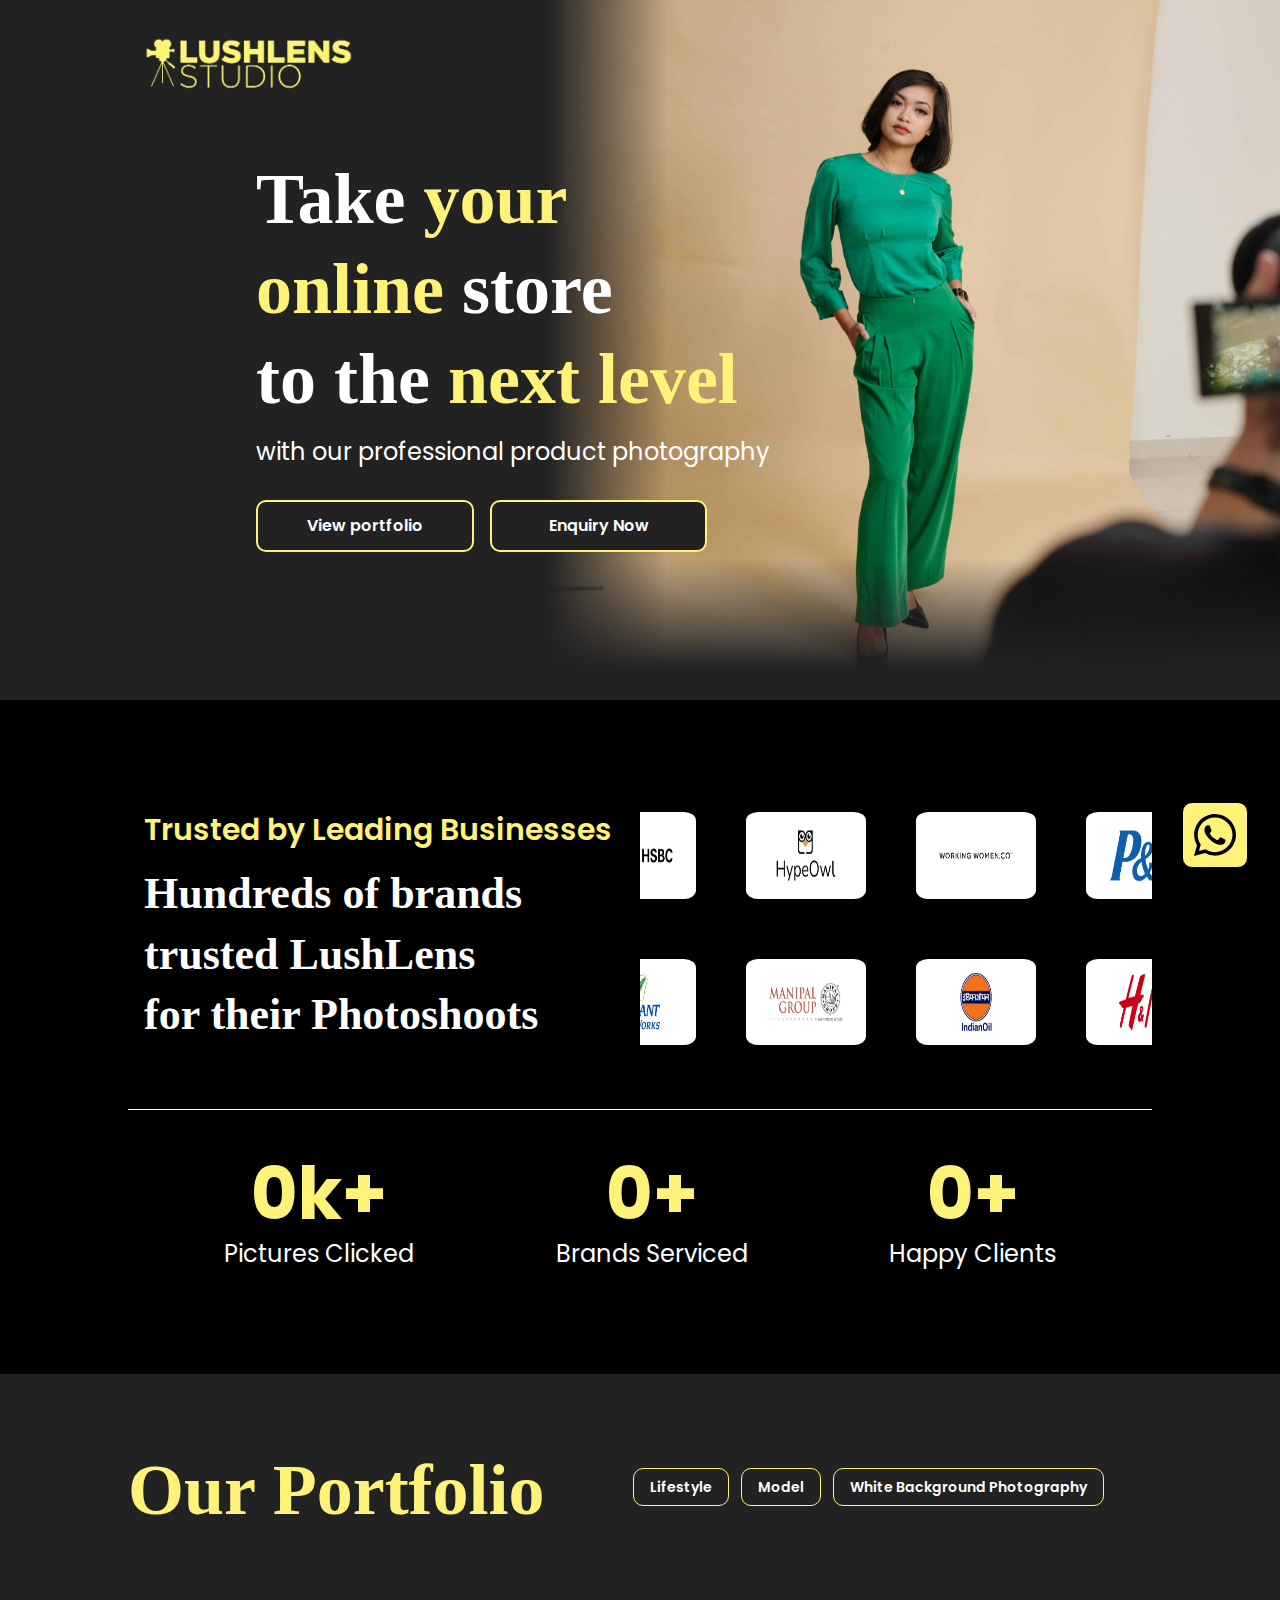
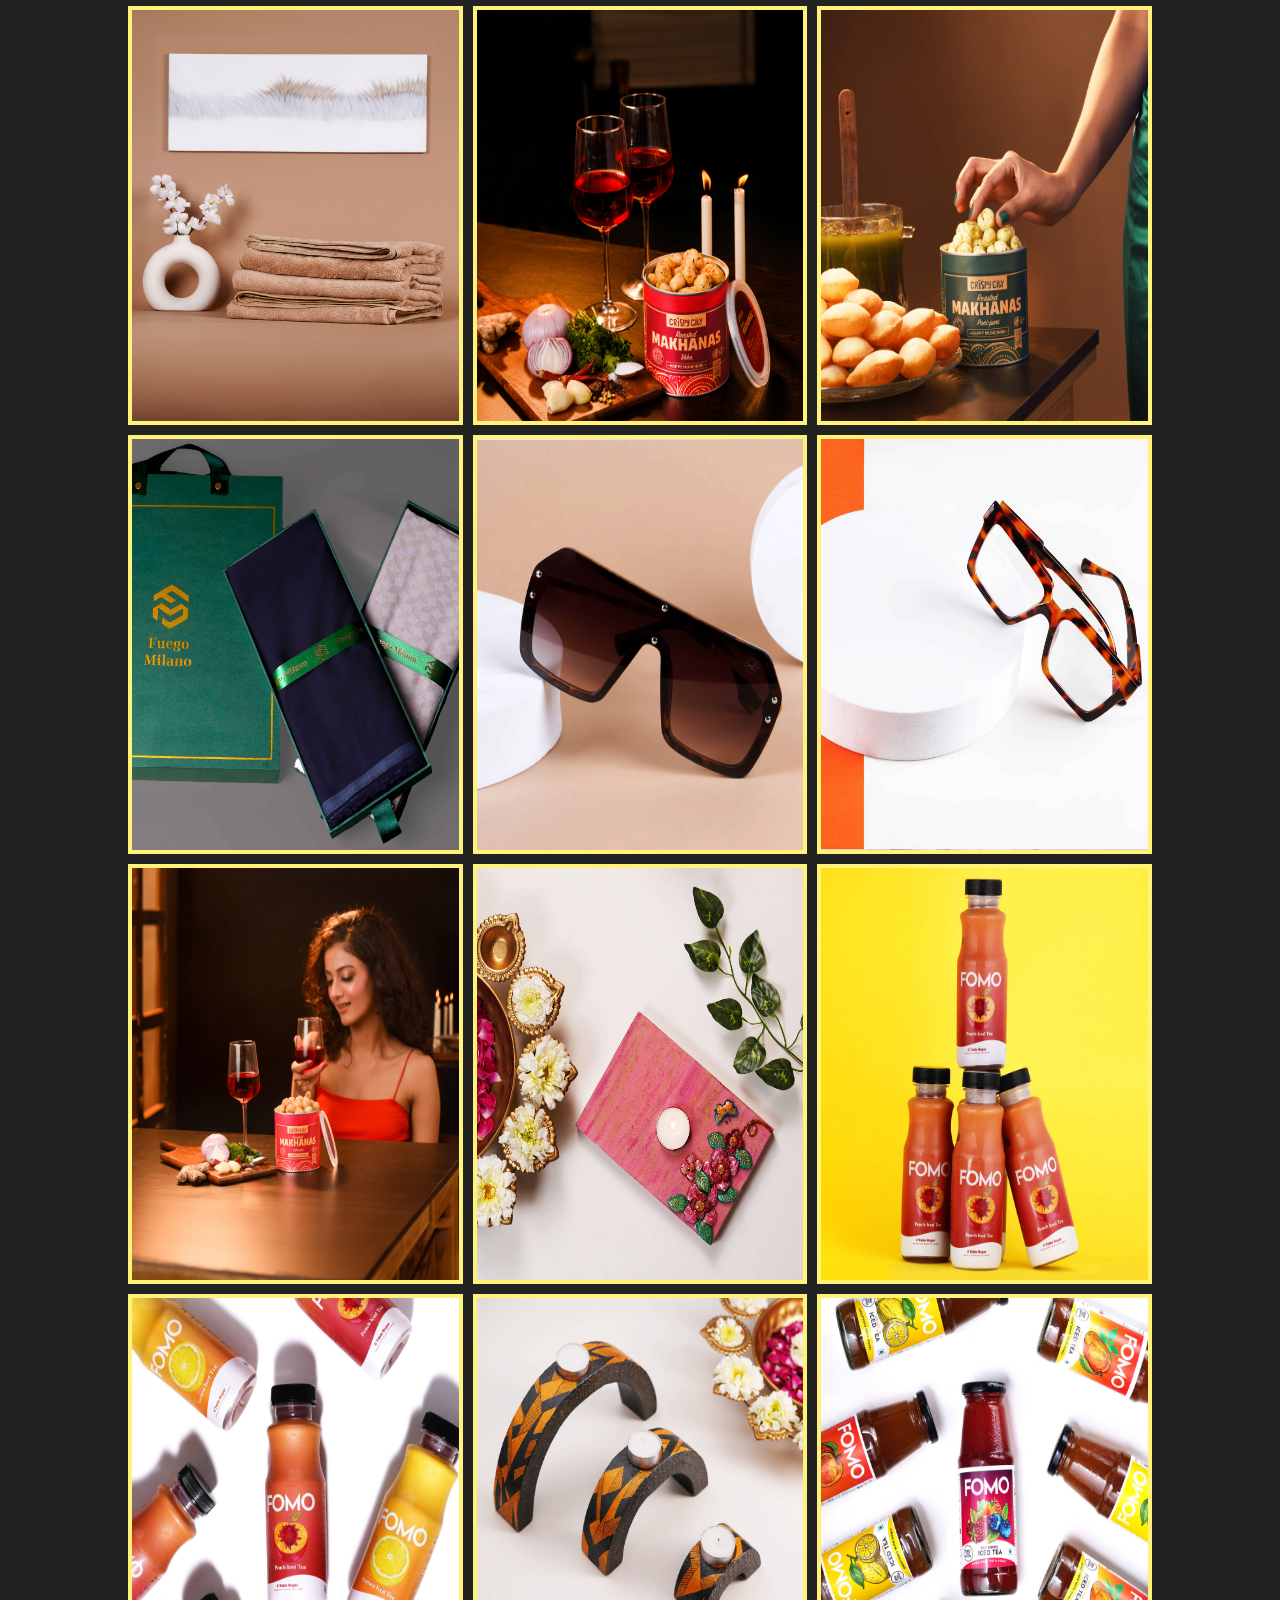
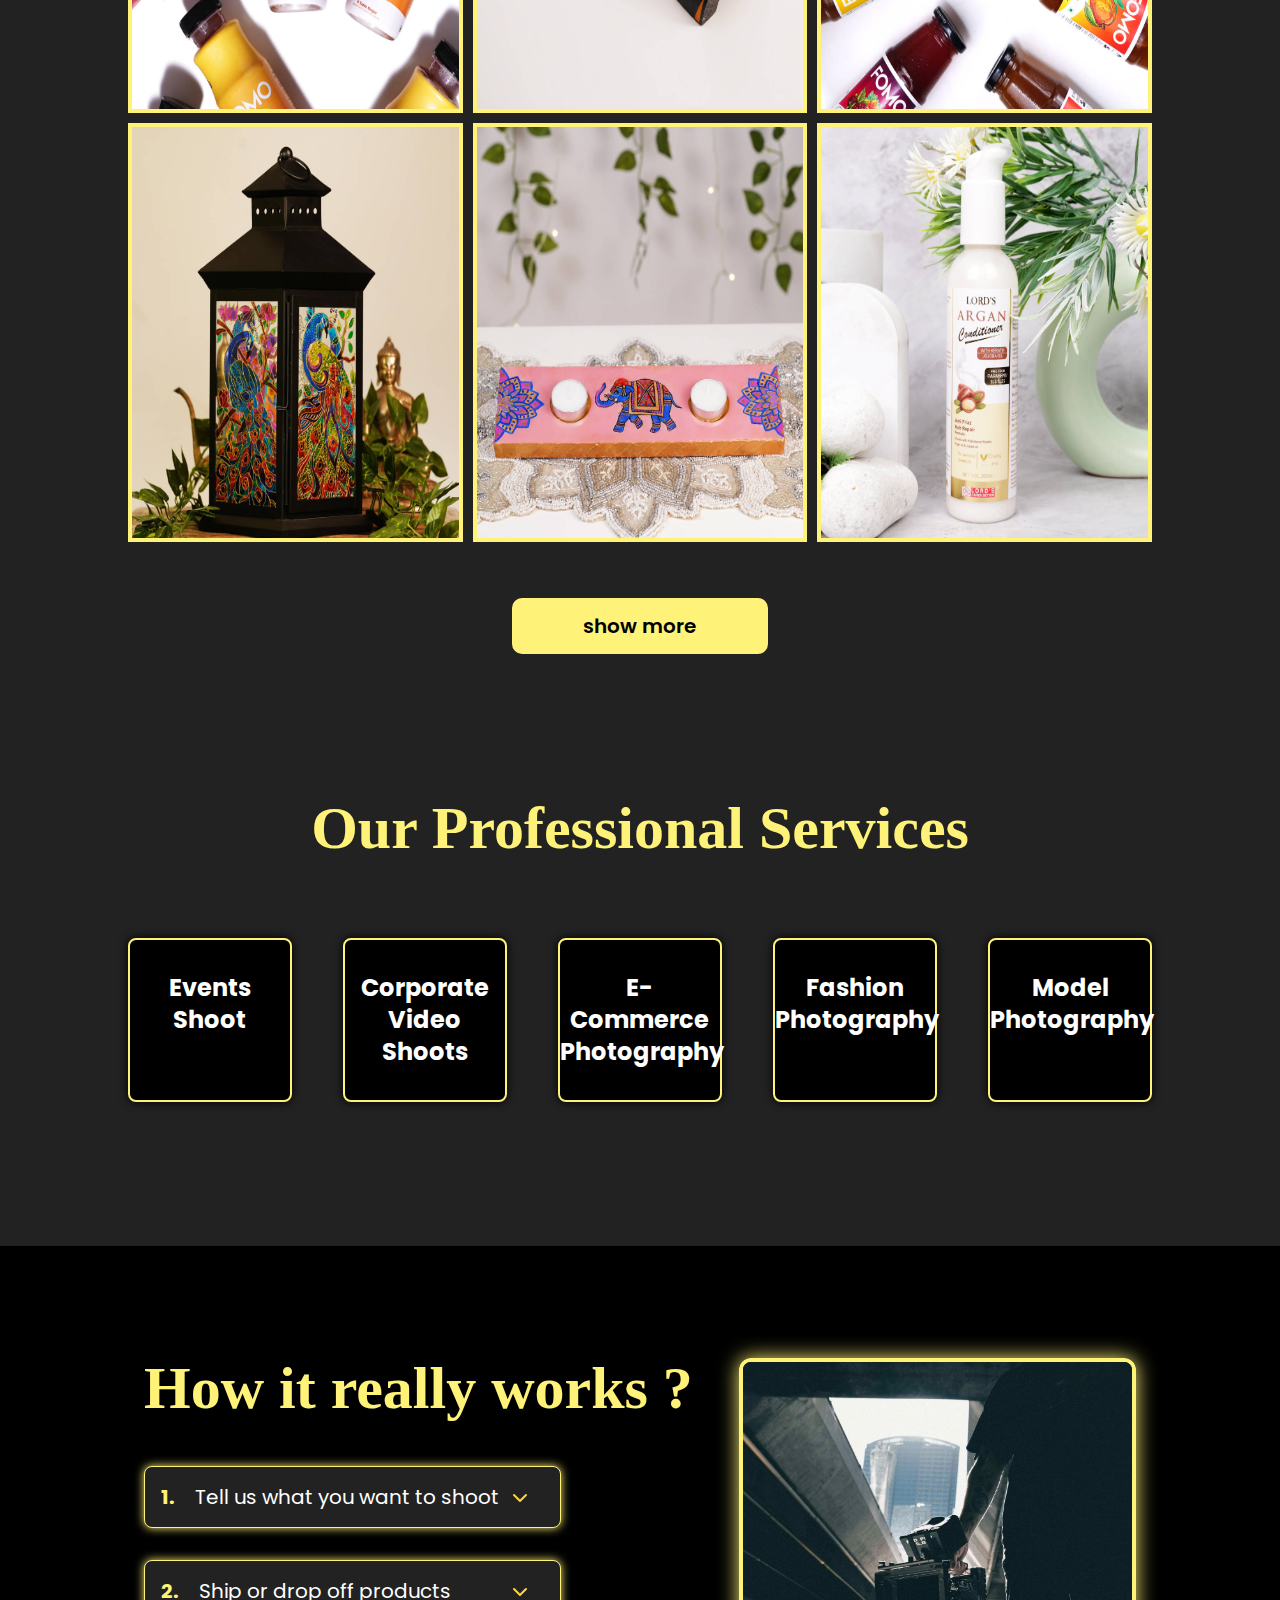
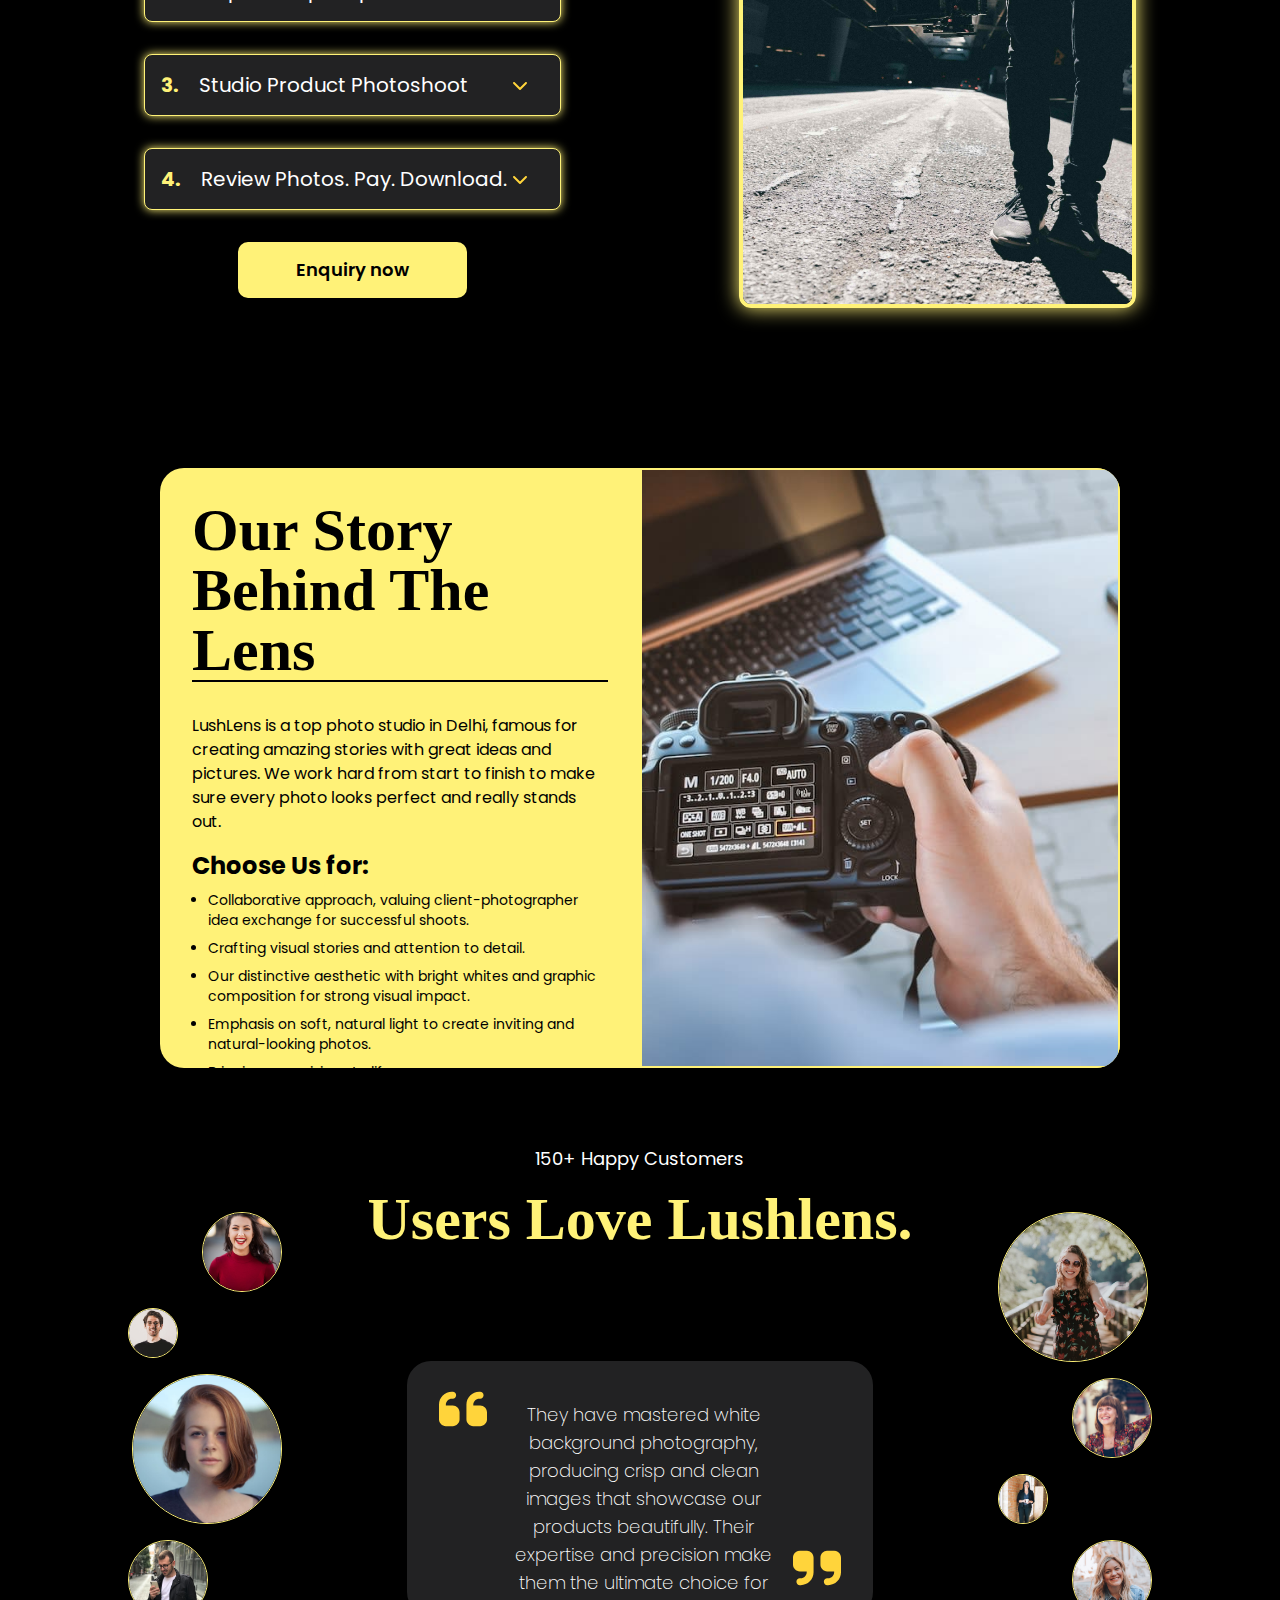
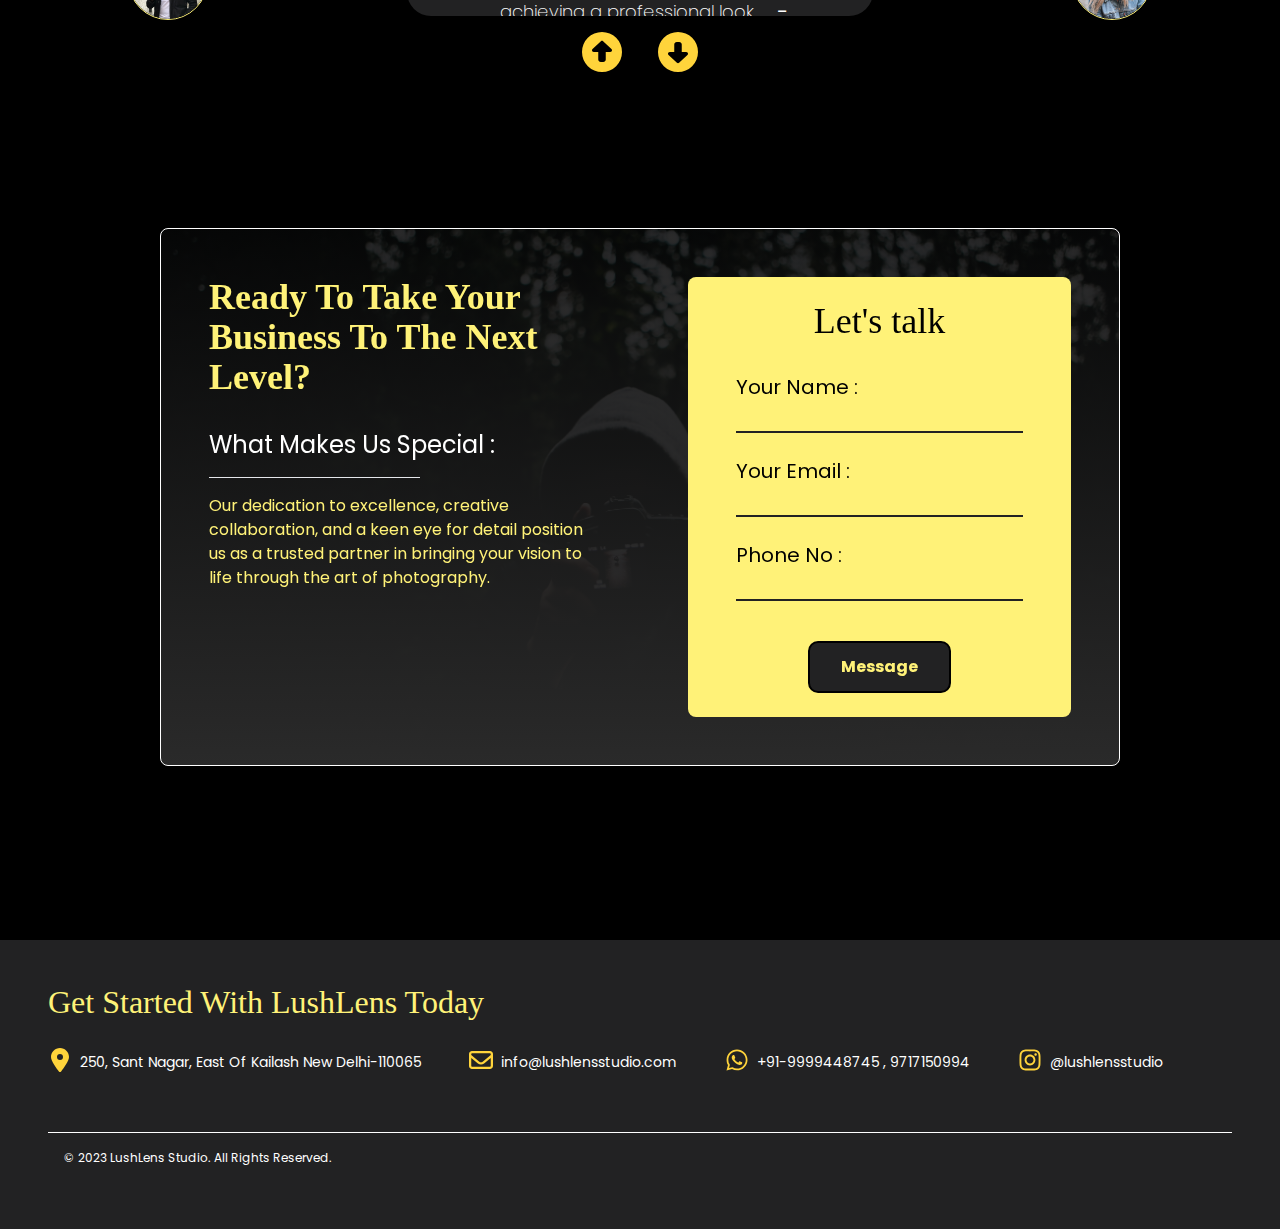
==== commit 12f322ad: "logos updated" ====
--- a/index.html
+++ b/index.html
@@ -291,20 +291,20 @@
 
 
             <div class="image cursor-pointer w-full md:border-4 border-third overflow-hidden">
-              <img src="./assest//x1.jpg" alt="" class="  md:hover:scale-125 transition-all duration-500 ease-in-out" />
-            </div>
-            <div class="image cursor-pointer w-full md:border-4 border-third overflow-hidden">
-              <img src="./assest//x2.jpg" alt="" class="  md:hover:scale-125 transition-all duration-500 ease-in-out" />
-            </div>
-            <div class="image cursor-pointer w-full md:border-4 border-third overflow-hidden">
-              <img src="./assest//x3.jpg" alt="" class="  md:hover:scale-125 transition-all duration-500 ease-in-out" />
+              <img src="./assest//p2.png" alt="" class="  md:hover:scale-125 transition-all duration-500 ease-in-out" />
+            </div>
+            <div class="image cursor-pointer w-full md:border-4 border-third overflow-hidden">
+              <img src="./assest//x5.png" alt="" class="  md:hover:scale-125 transition-all duration-500 ease-in-out" />
+            </div>
+            <div class="image cursor-pointer w-full md:border-4 border-third overflow-hidden">
+              <img src="./assest//x3.JPG" alt="" class="  md:hover:scale-125 transition-all duration-500 ease-in-out" />
             </div>
 
             <div class="image cursor-pointer w-full md:border-4 border-third overflow-hidden">
               <img src="./assest//x4.jpg" alt="" class="  md:hover:scale-125 transition-all duration-500 ease-in-out" />
             </div>
             <div class="image cursor-pointer w-full md:border-4 border-third overflow-hidden">
-              <img src="./assest//x5.jpg" alt="" class="  md:hover:scale-125 transition-all duration-500 ease-in-out" />
+              <img src="./assest//p2.png" alt="" class="  md:hover:scale-125 transition-all duration-500 ease-in-out" />
             </div>
             <div class="image cursor-pointer w-full md:border-4 border-third overflow-hidden">
               <img src="./assest//x6.jpg" alt="" class="  md:hover:scale-125 transition-all duration-500 ease-in-out" />
--- a/main/style.css
+++ b/main/style.css
@@ -760,16 +760,16 @@
   height: 10%;
 }
 
-.h-\[1320px\] {
-  height: 1320px;
-}
-
 .h-\[150px\] {
   height: 150px;
 }
 
 .h-\[20\%\] {
   height: 20%;
+}
+
+.h-\[2200px\] {
+  height: 2200px;
 }
 
 .h-\[220px\] {
@@ -1655,18 +1655,14 @@
     height: 600px;
   }
 
+  .md\:h-\[700px\] {
+    height: 700px;
+  }
+
   .md\:h-full {
     height: 100%;
   }
 
-  .md\:h-\[700px\] {
-    height: 700px;
-  }
-
-  .md\:max-h-\[700px\] {
-    max-height: 700px;
-  }
-
   .md\:min-h-\[330px\] {
     min-height: 330px;
   }
@@ -1677,10 +1673,6 @@
 
   .md\:min-h-\[600px\] {
     min-height: 600px;
-  }
-
-  .md\:min-h-\[700px\] {
-    min-height: 700px;
   }
 
   .md\:w-1\/2 {
